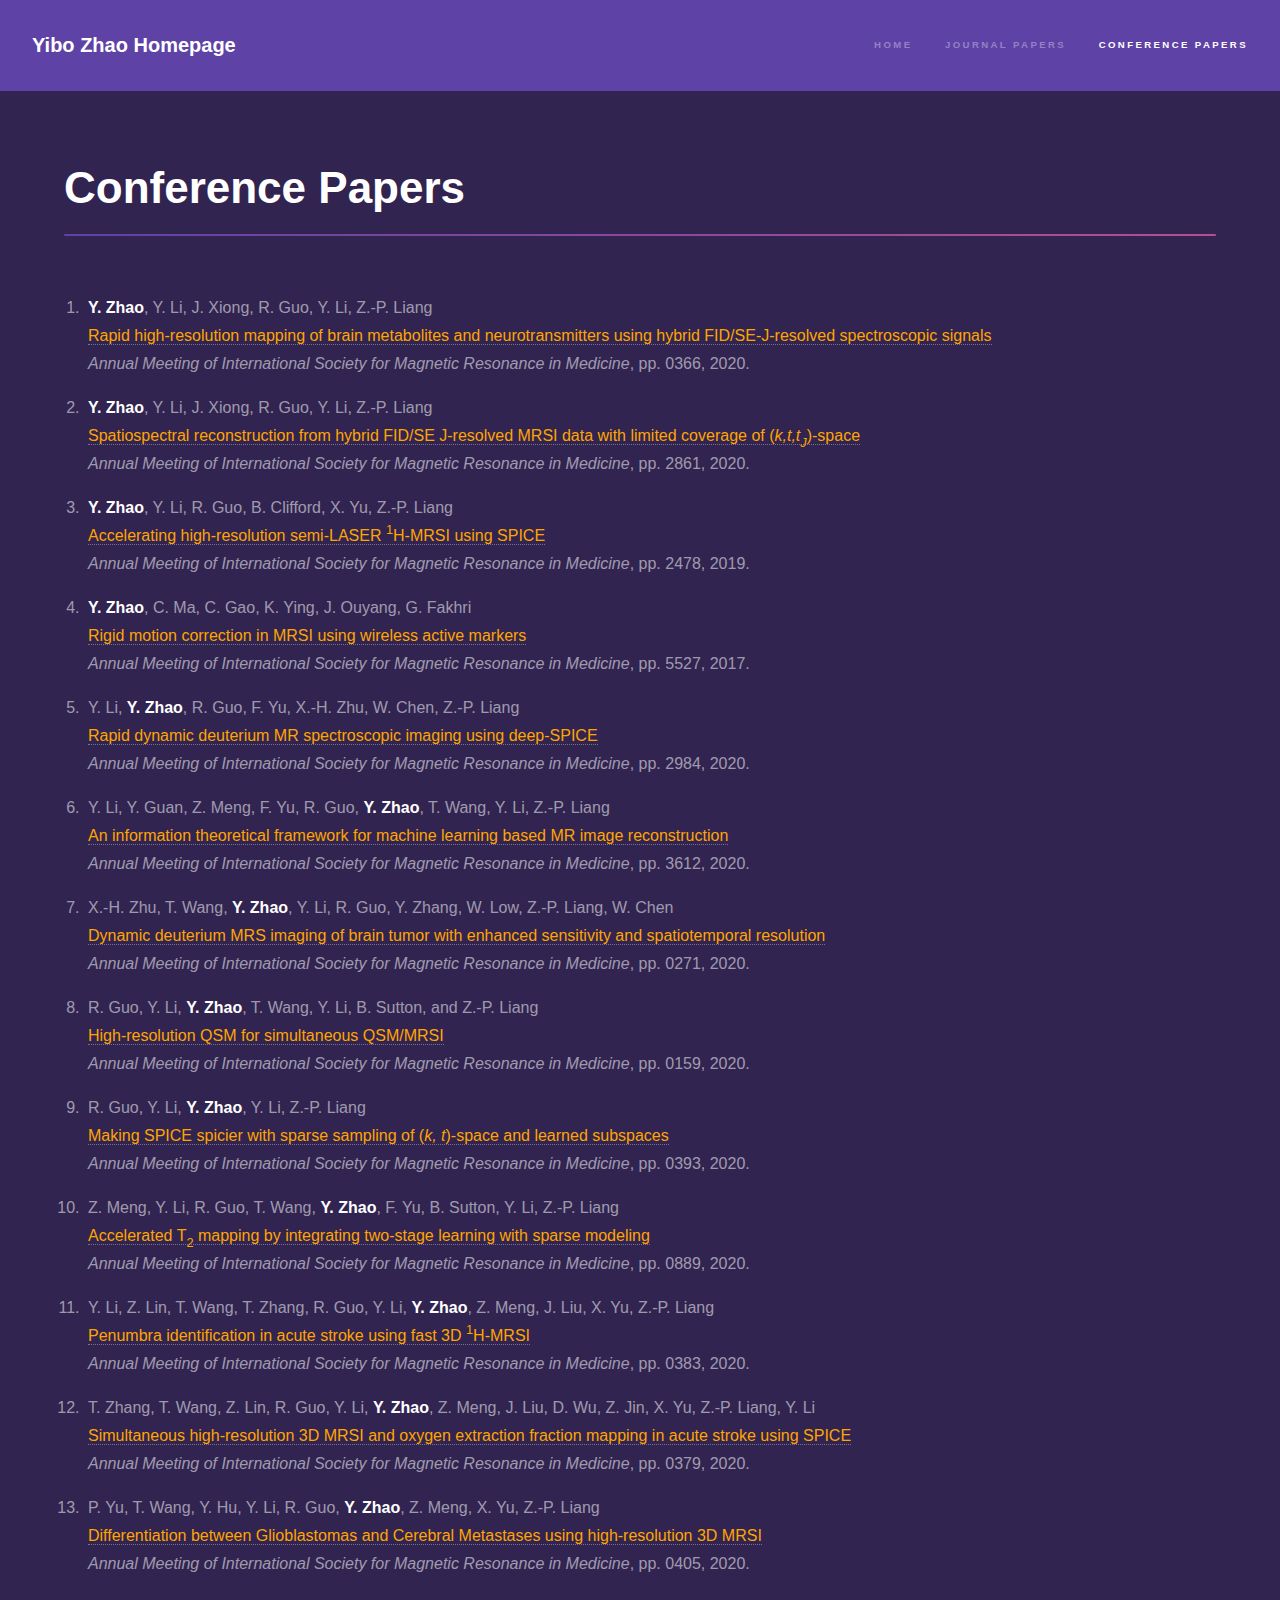
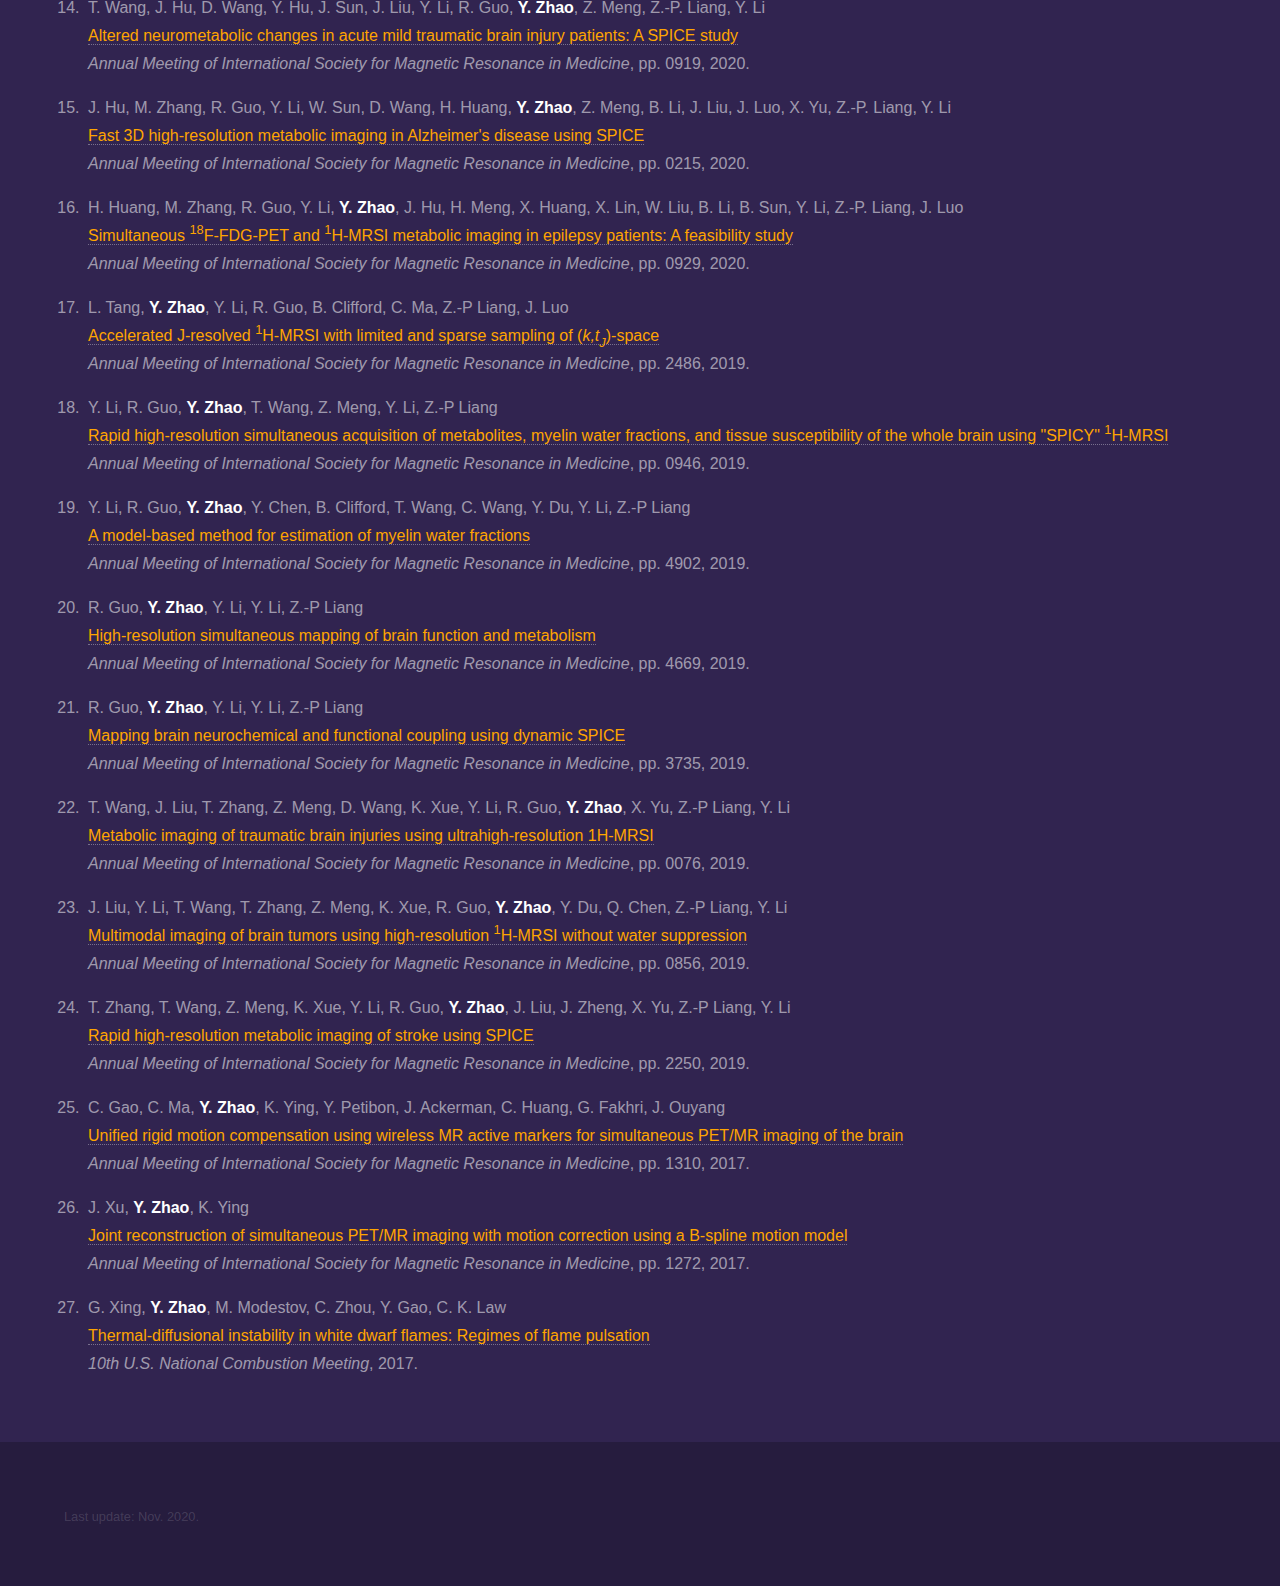
==== conference_papers.html @ e5631000 "color change" ====
<!DOCTYPE HTML>
<!--
	Hyperspace by HTML5 UP
	html5up.net | @ajlkn
	Free for personal and commercial use under the CCA 3.0 license (html5up.net/license)
-->
<html>
	<head>
		<title>Yibo Zhao - Conference Papers</title>
		<meta charset="utf-8" />
		<meta name="viewport" content="width=device-width, initial-scale=1, user-scalable=no" />
		<link rel="stylesheet" href="assets/css/main.css" />
		<noscript><link rel="stylesheet" href="assets/css/noscript.css" /></noscript>
	</head>
	<body class="is-preload">

		<!-- Header -->
			<header id="header">
				<a href="index.html" class="title">Yibo Zhao Homepage</a>
				<nav>
					<ul>
						<li><a href="index.html">Home</a></li>
						<li><a href="journal_papers.html">Journal Papers</a></li>
						<li><a href="conference_papers.html" class="active">Conference Papers</a></li>
					</ul>
				</nav>
			</header>

		<!-- Wrapper -->
			<div id="wrapper">

				<!-- Main -->
					<section id="main" class="wrapper">
						<div class="inner">
							<h1 class="major">Conference Papers</h1>
							<!-- <span class="image fit"><img src="images/UIUC-ECE.jpg" alt="" /></span> -->
							<!-- <h3>University of Illinois at Urbana-Champaign</h3> -->
							<ol>
								
								<li><b>Y. Zhao</b>, Y. Li, J. Xiong, R. Guo, Y. Li, Z.-P. Liang<br />
									<a target="_blank" style="color:rgb(255, 165, 0);"href="https://cds.ismrm.org/protected/20MPresentations/abstracts/0366.html">Rapid high-resolution mapping of brain metabolites and neurotransmitters using hybrid FID/SE-J-resolved spectroscopic signals</a ><br />
									<i>Annual Meeting of International Society for Magnetic Resonance in Medicine</i>, pp. 0366, 2020.
								</li>

								<li><b>Y. Zhao</b>, Y. Li, J. Xiong, R. Guo, Y. Li, Z.-P. Liang<br />
									<a target="_blank" style="color:rgb(255, 165, 0);"href="https://cds.ismrm.org/protected/20MPresentations/abstracts/2861.html">Spatiospectral reconstruction from hybrid FID/SE J-resolved MRSI data with limited coverage of (<i>k,t,t<sub>J</sub></i>)-space</a><br />
									<i>Annual Meeting of International Society for Magnetic Resonance in Medicine</i>, pp. 2861, 2020.
								</li>

								<li><b>Y. Zhao</b>, Y. Li, R. Guo, B. Clifford, X. Yu, Z.-P. Liang<br />
									<a target="_blank" style="color:rgb(255, 165, 0);"href="https://cds.ismrm.org/protected/19MPresentations/abstracts/2478.html">Accelerating high-resolution semi-LASER <sup>1</sup>H-MRSI using SPICE</a><br />
									<i>Annual Meeting of International Society for Magnetic Resonance in Medicine</i>, pp. 2478, 2019.
								</li>

								<li><b>Y. Zhao</b>, C. Ma, C. Gao, K. Ying, J. Ouyang, G. Fakhri<br />
									<a target="_blank" style="color:rgb(255, 165, 0);"href="https://cds.ismrm.org/protected/17MPresentations/abstracts/5527.html">Rigid motion correction in MRSI using wireless active markers</a><br />
									<i>Annual Meeting of International Society for Magnetic Resonance in Medicine</i>, pp. 5527, 2017.
								</li>

								<li>Y. Li, <b>Y. Zhao</b>, R. Guo, F. Yu, X.-H. Zhu, W. Chen, Z.-P. Liang<br />
									<a target="_blank" style="color:rgb(255, 165, 0);"href="https://cds.ismrm.org/protected/20MPresentations/abstracts/2984.html">Rapid dynamic deuterium MR spectroscopic imaging using deep-SPICE</a><br />
									<i>Annual Meeting of International Society for Magnetic Resonance in Medicine</i>, pp. 2984, 2020.
								</li>

								<li>Y. Li, Y. Guan, Z. Meng, F. Yu, R. Guo, <b>Y. Zhao</b>, T. Wang, Y. Li, Z.-P. Liang<br />
									<a target="_blank" style="color:rgb(255, 165, 0);"href="https://cds.ismrm.org/protected/20MPresentations/abstracts/3612.html">An information theoretical framework for machine learning based MR image reconstruction</a><br />
									<i>Annual Meeting of International Society for Magnetic Resonance in Medicine</i>, pp. 3612, 2020.
								</li>

								<li>X.-H. Zhu, T. Wang, <b>Y. Zhao</b>, Y. Li, R. Guo, Y. Zhang, W. Low, Z.-P. Liang, W. Chen<br />
									<a target="_blank" style="color:rgb(255, 165, 0);"href="https://cds.ismrm.org/protected/20MPresentations/abstracts/0271.html">Dynamic deuterium MRS imaging of brain tumor with enhanced sensitivity and spatiotemporal resolution</a><br />
									<i>Annual Meeting of International Society for Magnetic Resonance in Medicine</i>, pp. 0271, 2020.
								</li>

								<li>R. Guo, Y. Li, <b>Y. Zhao</b>, T. Wang, Y. Li, B. Sutton, and Z.-P. Liang<br />
									<a target="_blank" style="color:rgb(255, 165, 0);"href="https://cds.ismrm.org/protected/20MPresentations/abstracts/0159.html">High-resolution QSM for simultaneous QSM/MRSI</a><br />
									<i>Annual Meeting of International Society for Magnetic Resonance in Medicine</i>, pp. 0159, 2020.
								</li>
								
								<li>R. Guo, Y. Li, <b>Y. Zhao</b>, Y. Li, Z.-P. Liang<br />
									<a target="_blank" style="color:rgb(255, 165, 0);"href="https://cds.ismrm.org/protected/20MPresentations/abstracts/0393.html">Making SPICE spicier with sparse sampling of (<i>k, t</i>)-space and learned subspaces</a><br />
									<i>Annual Meeting of International Society for Magnetic Resonance in Medicine</i>, pp. 0393, 2020.
								</li>
							
								<li>Z. Meng, Y. Li, R. Guo, T. Wang, <b>Y. Zhao</b>, F. Yu, B. Sutton, Y. Li, Z.-P. Liang<br />
									<a target="_blank" style="color:rgb(255, 165, 0);"href="https://cds.ismrm.org/protected/20MPresentations/abstracts/0889.html">Accelerated T<sub>2</sub> mapping by integrating two-stage learning with sparse modeling</a><br />
									<i>Annual Meeting of International Society for Magnetic Resonance in Medicine</i>, pp. 0889, 2020.
								</li>

								<li>Y. Li, Z. Lin, T. Wang, T. Zhang, R. Guo, Y. Li, <b>Y. Zhao</b>, Z. Meng, J. Liu, X. Yu, Z.-P. Liang<br />
									<a target="_blank" style="color:rgb(255, 165, 0);"href="https://cds.ismrm.org/protected/20MPresentations/abstracts/0383.html">Penumbra identification in acute stroke using fast 3D <sup>1</sup>H-MRSI</a><br />
									<i>Annual Meeting of International Society for Magnetic Resonance in Medicine</i>, pp. 0383, 2020.
								</li>
								
								<li>T. Zhang, T. Wang, Z. Lin, R. Guo, Y. Li, <b>Y. Zhao</b>, Z. Meng, J. Liu, D. Wu, Z. Jin, X. Yu, Z.-P. Liang, Y. Li<br />
									<a target="_blank" style="color:rgb(255, 165, 0);"href="https://cds.ismrm.org/protected/20MPresentations/abstracts/0379.html">Simultaneous high-resolution 3D MRSI and oxygen extraction fraction mapping in acute stroke using SPICE</a><br />
									<i>Annual Meeting of International Society for Magnetic Resonance in Medicine</i>, pp. 0379, 2020.
								</li>

								<li>P. Yu, T. Wang, Y. Hu, Y. Li, R. Guo, <b>Y. Zhao</b>, Z. Meng, X. Yu, Z.-P. Liang<br />
									<a target="_blank" style="color:rgb(255, 165, 0);"href="https://cds.ismrm.org/protected/20MPresentations/abstracts/0405.html">Differentiation between Glioblastomas and Cerebral Metastases using high-resolution 3D MRSI</a><br />
									<i>Annual Meeting of International Society for Magnetic Resonance in Medicine</i>, pp. 0405, 2020.
								</li>

								<li>T. Wang, J. Hu, D. Wang, Y. Hu, J. Sun, J. Liu, Y. Li, R. Guo, <b>Y. Zhao</b>, Z. Meng, Z.-P. Liang, Y. Li<br />
									<a target="_blank" style="color:rgb(255, 165, 0);"href="https://cds.ismrm.org/protected/20MPresentations/abstracts/0919.html">Altered neurometabolic changes in acute mild traumatic brain injury patients: A SPICE study</a><br />
									<i>Annual Meeting of International Society for Magnetic Resonance in Medicine</i>, pp. 0919, 2020.
								</li>

								<li>J. Hu, M. Zhang, R. Guo, Y. Li, W. Sun, D. Wang, H. Huang, <b>Y. Zhao</b>, Z. Meng, B. Li, J. Liu, J. Luo, X. Yu, Z.-P. Liang, Y. Li<br />
									<a target="_blank" style="color:rgb(255, 165, 0);"href="https://cds.ismrm.org/protected/20MPresentations/abstracts/0215.html">Fast 3D high-resolution metabolic imaging in Alzheimer's disease using SPICE</a><br />
									<i>Annual Meeting of International Society for Magnetic Resonance in Medicine</i>, pp. 0215, 2020.
								</li>

								<li>H. Huang, M. Zhang, R. Guo, Y. Li, <b>Y. Zhao</b>, J. Hu, H. Meng, X. Huang, X. Lin, W. Liu, B. Li, B. Sun, Y. Li, Z.-P. Liang, J. Luo<br />
									<a target="_blank" style="color:rgb(255, 165, 0);"href="https://cds.ismrm.org/protected/20MPresentations/abstracts/0929.html">Simultaneous <sup>18</sup>F-FDG-PET and <sup>1</sup>H-MRSI metabolic imaging in epilepsy patients: A feasibility study</a><br />
									<i>Annual Meeting of International Society for Magnetic Resonance in Medicine</i>, pp. 0929, 2020.
								</li>

								<li>L. Tang, <b>Y. Zhao</b>, Y. Li, R. Guo, B. Clifford, C. Ma, Z.-P Liang, J. Luo<br />
									<a target="_blank" style="color:rgb(255, 165, 0);"href="https://cds.ismrm.org/protected/19MPresentations/abstracts/2486.html">Accelerated J-resolved <sup>1</sup>H-MRSI with limited and sparse sampling of (<i>k,t<sub>J</sub></i>)-space</a><br />
									<i>Annual Meeting of International Society for Magnetic Resonance in Medicine</i>, pp. 2486, 2019.
								</li>

								<li>Y. Li, R. Guo, <b>Y. Zhao</b>, T. Wang, Z. Meng, Y. Li, Z.-P Liang<br />
									<a target="_blank" style="color:rgb(255, 165, 0);"href="https://cds.ismrm.org/protected/19MPresentations/abstracts/0946.html">Rapid high-resolution simultaneous acquisition of metabolites, myelin water fractions, and tissue susceptibility of the whole brain using "SPICY" <sup>1</sup>H-MRSI</a><br />
									<i>Annual Meeting of International Society for Magnetic Resonance in Medicine</i>, pp. 0946, 2019.
								</li>

								<li>Y. Li, R. Guo, <b>Y. Zhao</b>, Y. Chen, B. Clifford, T. Wang, C. Wang, Y. Du, Y. Li, Z.-P Liang<br />
									<a target="_blank" style="color:rgb(255, 165, 0);"href="https://cds.ismrm.org/protected/19MPresentations/abstracts/4902.html">A model-based method for estimation of myelin water fractions</a><br />
									<i>Annual Meeting of International Society for Magnetic Resonance in Medicine</i>, pp. 4902, 2019.
								</li>

								<li>R. Guo, <b>Y. Zhao</b>, Y. Li, Y. Li, Z.-P Liang<br />
									<a target="_blank" style="color:rgb(255, 165, 0);"href="https://cds.ismrm.org/protected/19MPresentations/abstracts/4669.html">High-resolution simultaneous mapping of brain function and metabolism</a><br />
									<i>Annual Meeting of International Society for Magnetic Resonance in Medicine</i>, pp. 4669, 2019.
								</li>

								<li>R. Guo, <b>Y. Zhao</b>, Y. Li, Y. Li, Z.-P Liang<br />
									<a target="_blank" style="color:rgb(255, 165, 0);"href="https://cds.ismrm.org/protected/19MPresentations/abstracts/3735.html">Mapping brain neurochemical and functional coupling using dynamic SPICE</a><br />
									<i>Annual Meeting of International Society for Magnetic Resonance in Medicine</i>, pp. 3735, 2019.
								</li>
								
								<li>T. Wang, J. Liu, T. Zhang, Z. Meng, D. Wang, K. Xue, Y. Li, R. Guo, <b>Y. Zhao</b>, X. Yu, Z.-P Liang, Y. Li<br />
									<a target="_blank" style="color:rgb(255, 165, 0);"href="https://cds.ismrm.org/protected/19MPresentations/abstracts/0076.html">Metabolic imaging of traumatic brain injuries using ultrahigh-resolution 1H-MRSI</a><br />
									<i>Annual Meeting of International Society for Magnetic Resonance in Medicine</i>, pp. 0076, 2019.
								</li>

								<li>J. Liu, Y. Li, T. Wang, T. Zhang, Z. Meng, K. Xue, R. Guo, <b>Y. Zhao</b>, Y. Du, Q. Chen, Z.-P Liang, Y. Li<br />
									<a target="_blank" style="color:rgb(255, 165, 0);"href="https://cds.ismrm.org/protected/19MPresentations/abstracts/0856.html">Multimodal imaging of brain tumors using high-resolution <sup>1</sup>H-MRSI without water suppression</a><br />
									<i>Annual Meeting of International Society for Magnetic Resonance in Medicine</i>, pp. 0856, 2019.
								</li>

								<li>T. Zhang, T. Wang, Z. Meng, K. Xue, Y. Li, R. Guo, <b>Y. Zhao</b>, J. Liu, J. Zheng, X. Yu, Z.-P Liang, Y. Li<br />
									<a target="_blank" style="color:rgb(255, 165, 0);"href="https://cds.ismrm.org/protected/19MPresentations/abstracts/2250.html">Rapid high-resolution metabolic imaging of stroke using SPICE</a><br />
									<i>Annual Meeting of International Society for Magnetic Resonance in Medicine</i>, pp. 2250, 2019.
								</li>

								<li>C. Gao, C. Ma, <b>Y. Zhao</b>, K. Ying, Y. Petibon, J. Ackerman, C. Huang, G. Fakhri, J. Ouyang<br />
									<a target="_blank" style="color:rgb(255, 165, 0);"href="http://indexsmart.mirasmart.com/ISMRM2017/PDFfiles/1310.html">Unified rigid motion compensation using wireless MR active markers for simultaneous PET/MR imaging of the brain</a><br />
									<i>Annual Meeting of International Society for Magnetic Resonance in Medicine</i>, pp. 1310, 2017.
								</li>

								<li>J. Xu, <b>Y. Zhao</b>, K. Ying<br />
									<a target="_blank" style="color:rgb(255, 165, 0);"href="https://cds.ismrm.org/protected/17MPresentations/abstracts/1272.html">Joint reconstruction of simultaneous PET/MR imaging with motion correction using a B-spline motion model</a><br />
									<i>Annual Meeting of International Society for Magnetic Resonance in Medicine</i>, pp. 1272, 2017.
								</li>
								
								<li>G. Xing, <b>Y. Zhao</b>, M. Modestov, C. Zhou, Y. Gao, C. K. Law<br />
									<a target="_blank" style="color:rgb(255, 165, 0);"href="https://cpb-us-e1.wpmucdn.com/blog.umd.edu/dist/b/364/files/2017/04/10th-USNCM-Program-v040517-w8s9d7.pdf">Thermal-diffusional instability in white dwarf flames: Regimes of flame pulsation</a><br />
									<i>10th U.S. National Combustion Meeting</i>, 2017.
								</li>

							</ol>
						</div>
					</section>

			</div>

		<!-- Footer -->
			<footer id="footer" class="wrapper alt">
				<div class="inner">
					<ul class="menu">
						<li>Last update: Nov. 2020.</li>
					</ul>
				</div>
			</footer>

		<!-- Scripts -->
			<script src="assets/js/jquery.min.js"></script>
			<script src="assets/js/jquery.scrollex.min.js"></script>
			<script src="assets/js/jquery.scrolly.min.js"></script>
			<script src="assets/js/browser.min.js"></script>
			<script src="assets/js/breakpoints.min.js"></script>
			<script src="assets/js/util.js"></script>
			<script src="assets/js/main.js"></script>

	</body>
</html>
---- assets/css/main.css ----
@import url(fontawesome-all.min.css);

/*
	Hyperspace by HTML5 UP
	html5up.net | @ajlkn
	Free for personal and commercial use under the CCA 3.0 license (html5up.net/license)
*/

html, body, div, span, applet, object,
iframe, h1, h2, h3, h4, h5, h6, p, blockquote,
pre, a, abbr, acronym, address, big, cite,
code, del, dfn, em, img, ins, kbd, q, s, samp,
small, strike, strong, sub, sup, tt, var, b,
u, i, center, dl, dt, dd, ol, ul, li, fieldset,
form, label, legend, table, caption, tbody,
tfoot, thead, tr, th, td, article, aside,
canvas, details, embed, figure, figcaption,
footer, header, hgroup, menu, nav, output, ruby,
section, summary, time, mark, audio, video {
	margin: 0;
	padding: 0;
	border: 0;
	font-size: 100%;
	font: inherit;
	vertical-align: baseline;}

article, aside, details, figcaption, figure,
footer, header, hgroup, menu, nav, section {
	display: block;}

body {
	line-height: 1;
}

ol, ul {
	list-style: none;
}

blockquote, q {
	quotes: none;
}

	blockquote:before, blockquote:after, q:before, q:after {
		content: '';
		content: none;
	}

table {
	border-collapse: collapse;
	border-spacing: 0;
}

body {
	-webkit-text-size-adjust: none;
}

mark {
	background-color: transparent;
	color: inherit;
}

input::-moz-focus-inner {
	border: 0;
	padding: 0;
}

input, select, textarea {
	-moz-appearance: none;
	-webkit-appearance: none;
	-ms-appearance: none;
	appearance: none;
}

/* Basic */

	@-ms-viewport {
		width: device-width;
	}

	body {
		-ms-overflow-style: scrollbar;
	}

	@media screen and (max-width: 480px) {

		html, body {
			min-width: 320px;
		}

	}

	html {
		box-sizing: border-box;
	}

	*, *:before, *:after {
		box-sizing: inherit;
	}

	body {
		background: #312450;
	}

		body.is-preload *, body.is-preload *:before, body.is-preload *:after {
			-moz-animation: none !important;
			-webkit-animation: none !important;
			-ms-animation: none !important;
			animation: none !important;
			-moz-transition: none !important;
			-webkit-transition: none !important;
			-ms-transition: none !important;
			transition: none !important;
		}

/* Type */

	body, input, select, textarea {
		color: rgba(255, 255, 255, 0.55);
		font-family: Arial, Helvetica, sans-serif;
		font-size: 16.5pt;
		font-weight: normal;
		line-height: 1.75;
	}

		@media screen and (max-width: 1680px) {

			body, input, select, textarea {
				font-size: 13pt;
			}

		}

		@media screen and (max-width: 1280px) {

			body, input, select, textarea {
				font-size: 12pt;
			}

		}

		@media screen and (max-width: 360px) {

			body, input, select, textarea {
				font-size: 11pt;
			}

		}

	a {
		-moz-transition: color 0.2s ease, border-bottom-color 0.2s ease;
		-webkit-transition: color 0.2s ease, border-bottom-color 0.2s ease;
		-ms-transition: color 0.2s ease, border-bottom-color 0.2s ease;
		transition: color 0.2s ease, border-bottom-color 0.2s ease;
		border-bottom: dotted 1px rgba(255, 255, 255, 0.35);
		color: inherit;
		text-decoration: none;
	}

		a:hover {
			border-bottom-color: transparent;
			color: #ffffff;
		}

	strong, b {
		color: #ffffff;
		font-weight: bold;
	}

	em, i {
		font-style: italic;
	}

	p {
		margin: 0 0 2em 0;
	}

	h1, h2, h3, h4, h5, h6 {
		color: #ffffff;
		font-weight: bold;
		line-height: 1.5;
		margin: 0 0 0.5em 0;
	}

		h1 a, h2 a, h3 a, h4 a, h5 a, h6 a {
			color: inherit;
			text-decoration: none;
		}

	h1 {
		font-size: 2.75em;
	}

		h1.major {
			margin: 0 0 1.3em 0;
			position: relative;
			padding-bottom: 0.35em;
		}

			h1.major:after {
				background-image: -moz-linear-gradient(to right, #5e42a6, #b74e91);
				background-image: -webkit-linear-gradient(to right, #5e42a6, #b74e91);
				background-image: -ms-linear-gradient(to right, #5e42a6, #b74e91);
				background-image: linear-gradient(to right, #5e42a6, #b74e91);
				-moz-transition: max-width 0.2s ease;
				-webkit-transition: max-width 0.2s ease;
				-ms-transition: max-width 0.2s ease;
				transition: max-width 0.2s ease;
				border-radius: 0.2em;
				bottom: 0;
				content: '';
				height: 0.05em;
				position: absolute;
				right: 0;
				width: 100%;
			}

	h2 {
		font-size: 1.75em;
	}

	h3 {
		font-size: 1.1em;
	}

	h4 {
		font-size: 1em;
	}

	h5 {
		font-size: 0.8em;
	}

	h6 {
		font-size: 0.6em;
	}

	@media screen and (max-width: 736px) {

		h1 {
			font-size: 2em;
		}

		h2 {
			font-size: 1.25em;
		}

		h3 {
			font-size: 1em;
		}

		h4 {
			font-size: 0.8em;
		}

		h5 {
			font-size: 0.6em;
		}

		h6 {
			font-size: 0.6em;
		}

	}

	sub {
		font-size: 0.8em;
		position: relative;
		top: 0.5em;
	}

	sup {
		font-size: 0.8em;
		position: relative;
		top: -0.5em;
	}

	blockquote {
		border-left: solid 4px rgba(255, 255, 255, 0.15);
		font-style: italic;
		margin: 0 0 2em 0;
		padding: 0.5em 0 0.5em 2em;
	}

	code {
		background: rgba(255, 255, 255, 0.05);
		border-radius: 0.25em;
		border: solid 1px rgba(255, 255, 255, 0.15);
		font-family: "Courier New", monospace;
		font-size: 0.9em;
		margin: 0 0.25em;
		padding: 0.25em 0.65em;
	}

	pre {
		-webkit-overflow-scrolling: touch;
		font-family: "Courier New", monospace;
		font-size: 0.9em;
		margin: 0 0 2em 0;
	}

		pre code {
			display: block;
			line-height: 1.75em;
			padding: 1em 1.5em;
			overflow-x: auto;
		}

	hr {
		border: 0;
		border-bottom: solid 1px rgba(255, 255, 255, 0.15);
		margin: 2em 0;
	}

		hr.major {
			margin: 3em 0;
		}

	.align-left {
		text-align: left;
	}

	.align-center {
		text-align: center;
	}

	.align-right {
		text-align: right;
	}

/* Row */

	.row {
		display: flex;
		flex-wrap: wrap;
		box-sizing: border-box;
		align-items: stretch;
	}

		.row > * {
			box-sizing: border-box;
		}

		.row.gtr-uniform > * > :last-child {
			margin-bottom: 0;
		}

		.row.aln-left {
			justify-content: flex-start;
		}

		.row.aln-center {
			justify-content: center;
		}

		.row.aln-right {
			justify-content: flex-end;
		}

		.row.aln-top {
			align-items: flex-start;
		}

		.row.aln-middle {
			align-items: center;
		}

		.row.aln-bottom {
			align-items: flex-end;
		}

		.row > .imp {
			order: -1;
		}

		.row > .col-1 {
			width: 8.33333%;
		}

		.row > .off-1 {
			margin-left: 8.33333%;
		}

		.row > .col-2 {
			width: 16.66667%;
		}

		.row > .off-2 {
			margin-left: 16.66667%;
		}

		.row > .col-3 {
			width: 25%;
		}

		.row > .off-3 {
			margin-left: 25%;
		}

		.row > .col-4 {
			width: 33.33333%;
		}

		.row > .off-4 {
			margin-left: 33.33333%;
		}

		.row > .col-5 {
			width: 41.66667%;
		}

		.row > .off-5 {
			margin-left: 41.66667%;
		}

		.row > .col-6 {
			width: 50%;
		}

		.row > .off-6 {
			margin-left: 50%;
		}

		.row > .col-7 {
			width: 58.33333%;
		}

		.row > .off-7 {
			margin-left: 58.33333%;
		}

		.row > .col-8 {
			width: 66.66667%;
		}

		.row > .off-8 {
			margin-left: 66.66667%;
		}

		.row > .col-9 {
			width: 75%;
		}

		.row > .off-9 {
			margin-left: 75%;
		}

		.row > .col-10 {
			width: 83.33333%;
		}

		.row > .off-10 {
			margin-left: 83.33333%;
		}

		.row > .col-11 {
			width: 91.66667%;
		}

		.row > .off-11 {
			margin-left: 91.66667%;
		}

		.row > .col-12 {
			width: 100%;
		}

		.row > .off-12 {
			margin-left: 100%;
		}

		.row.gtr-0 {
			margin-top: 0;
			margin-left: 0em;
		}

			.row.gtr-0 > * {
				padding: 0 0 0 0em;
			}

			.row.gtr-0.gtr-uniform {
				margin-top: 0em;
			}

				.row.gtr-0.gtr-uniform > * {
					padding-top: 0em;
				}

		.row.gtr-25 {
			margin-top: 0;
			margin-left: -0.375em;
		}

			.row.gtr-25 > * {
				padding: 0 0 0 0.375em;
			}

			.row.gtr-25.gtr-uniform {
				margin-top: -0.375em;
			}

				.row.gtr-25.gtr-uniform > * {
					padding-top: 0.375em;
				}

		.row.gtr-50 {
			margin-top: 0;
			margin-left: -0.75em;
		}

			.row.gtr-50 > * {
				padding: 0 0 0 0.75em;
			}

			.row.gtr-50.gtr-uniform {
				margin-top: -0.75em;
			}

				.row.gtr-50.gtr-uniform > * {
					padding-top: 0.75em;
				}

		.row {
			margin-top: 0;
			margin-left: -1.5em;
		}

			.row > * {
				padding: 0 0 0 1.5em;
			}

			.row.gtr-uniform {
				margin-top: -1.5em;
			}

				.row.gtr-uniform > * {
					padding-top: 1.5em;
				}

		.row.gtr-150 {
			margin-top: 0;
			margin-left: -2.25em;
		}

			.row.gtr-150 > * {
				padding: 0 0 0 2.25em;
			}

			.row.gtr-150.gtr-uniform {
				margin-top: -2.25em;
			}

				.row.gtr-150.gtr-uniform > * {
					padding-top: 2.25em;
				}

		.row.gtr-200 {
			margin-top: 0;
			margin-left: -3em;
		}

			.row.gtr-200 > * {
				padding: 0 0 0 3em;
			}

			.row.gtr-200.gtr-uniform {
				margin-top: -3em;
			}

				.row.gtr-200.gtr-uniform > * {
					padding-top: 3em;
				}

		@media screen and (max-width: 1680px) {

			.row {
				display: flex;
				flex-wrap: wrap;
				box-sizing: border-box;
				align-items: stretch;
			}

				.row > * {
					box-sizing: border-box;
				}

				.row.gtr-uniform > * > :last-child {
					margin-bottom: 0;
				}

				.row.aln-left {
					justify-content: flex-start;
				}

				.row.aln-center {
					justify-content: center;
				}

				.row.aln-right {
					justify-content: flex-end;
				}

				.row.aln-top {
					align-items: flex-start;
				}

				.row.aln-middle {
					align-items: center;
				}

				.row.aln-bottom {
					align-items: flex-end;
				}

				.row > .imp-xlarge {
					order: -1;
				}

				.row > .col-1-xlarge {
					width: 8.33333%;
				}

				.row > .off-1-xlarge {
					margin-left: 8.33333%;
				}

				.row > .col-2-xlarge {
					width: 16.66667%;
				}

				.row > .off-2-xlarge {
					margin-left: 16.66667%;
				}

				.row > .col-3-xlarge {
					width: 25%;
				}

				.row > .off-3-xlarge {
					margin-left: 25%;
				}

				.row > .col-4-xlarge {
					width: 33.33333%;
				}

				.row > .off-4-xlarge {
					margin-left: 33.33333%;
				}

				.row > .col-5-xlarge {
					width: 41.66667%;
				}

				.row > .off-5-xlarge {
					margin-left: 41.66667%;
				}

				.row > .col-6-xlarge {
					width: 50%;
				}

				.row > .off-6-xlarge {
					margin-left: 50%;
				}

				.row > .col-7-xlarge {
					width: 58.33333%;
				}

				.row > .off-7-xlarge {
					margin-left: 58.33333%;
				}

				.row > .col-8-xlarge {
					width: 66.66667%;
				}

				.row > .off-8-xlarge {
					margin-left: 66.66667%;
				}

				.row > .col-9-xlarge {
					width: 75%;
				}

				.row > .off-9-xlarge {
					margin-left: 75%;
				}

				.row > .col-10-xlarge {
					width: 83.33333%;
				}

				.row > .off-10-xlarge {
					margin-left: 83.33333%;
				}

				.row > .col-11-xlarge {
					width: 91.66667%;
				}

				.row > .off-11-xlarge {
					margin-left: 91.66667%;
				}

				.row > .col-12-xlarge {
					width: 100%;
				}

				.row > .off-12-xlarge {
					margin-left: 100%;
				}

				.row.gtr-0 {
					margin-top: 0;
					margin-left: 0em;
				}

					.row.gtr-0 > * {
						padding: 0 0 0 0em;
					}

					.row.gtr-0.gtr-uniform {
						margin-top: 0em;
					}

						.row.gtr-0.gtr-uniform > * {
							padding-top: 0em;
						}

				.row.gtr-25 {
					margin-top: 0;
					margin-left: -0.375em;
				}

					.row.gtr-25 > * {
						padding: 0 0 0 0.375em;
					}

					.row.gtr-25.gtr-uniform {
						margin-top: -0.375em;
					}

						.row.gtr-25.gtr-uniform > * {
							padding-top: 0.375em;
						}

				.row.gtr-50 {
					margin-top: 0;
					margin-left: -0.75em;
				}

					.row.gtr-50 > * {
						padding: 0 0 0 0.75em;
					}

					.row.gtr-50.gtr-uniform {
						margin-top: -0.75em;
					}

						.row.gtr-50.gtr-uniform > * {
							padding-top: 0.75em;
						}

				.row {
					margin-top: 0;
					margin-left: -1.5em;
				}

					.row > * {
						padding: 0 0 0 1.5em;
					}

					.row.gtr-uniform {
						margin-top: -1.5em;
					}

						.row.gtr-uniform > * {
							padding-top: 1.5em;
						}

				.row.gtr-150 {
					margin-top: 0;
					margin-left: -2.25em;
				}

					.row.gtr-150 > * {
						padding: 0 0 0 2.25em;
					}

					.row.gtr-150.gtr-uniform {
						margin-top: -2.25em;
					}

						.row.gtr-150.gtr-uniform > * {
							padding-top: 2.25em;
						}

				.row.gtr-200 {
					margin-top: 0;
					margin-left: -3em;
				}

					.row.gtr-200 > * {
						padding: 0 0 0 3em;
					}

					.row.gtr-200.gtr-uniform {
						margin-top: -3em;
					}

						.row.gtr-200.gtr-uniform > * {
							padding-top: 3em;
						}

		}

		@media screen and (max-width: 1280px) {

			.row {
				display: flex;
				flex-wrap: wrap;
				box-sizing: border-box;
				align-items: stretch;
			}

				.row > * {
					box-sizing: border-box;
				}

				.row.gtr-uniform > * > :last-child {
					margin-bottom: 0;
				}

				.row.aln-left {
					justify-content: flex-start;
				}

				.row.aln-center {
					justify-content: center;
				}

				.row.aln-right {
					justify-content: flex-end;
				}

				.row.aln-top {
					align-items: flex-start;
				}

				.row.aln-middle {
					align-items: center;
				}

				.row.aln-bottom {
					align-items: flex-end;
				}

				.row > .imp-large {
					order: -1;
				}

				.row > .col-1-large {
					width: 8.33333%;
				}

				.row > .off-1-large {
					margin-left: 8.33333%;
				}

				.row > .col-2-large {
					width: 16.66667%;
				}

				.row > .off-2-large {
					margin-left: 16.66667%;
				}

				.row > .col-3-large {
					width: 25%;
				}

				.row > .off-3-large {
					margin-left: 25%;
				}

				.row > .col-4-large {
					width: 33.33333%;
				}

				.row > .off-4-large {
					margin-left: 33.33333%;
				}

				.row > .col-5-large {
					width: 41.66667%;
				}

				.row > .off-5-large {
					margin-left: 41.66667%;
				}

				.row > .col-6-large {
					width: 50%;
				}

				.row > .off-6-large {
					margin-left: 50%;
				}

				.row > .col-7-large {
					width: 58.33333%;
				}

				.row > .off-7-large {
					margin-left: 58.33333%;
				}

				.row > .col-8-large {
					width: 66.66667%;
				}

				.row > .off-8-large {
					margin-left: 66.66667%;
				}

				.row > .col-9-large {
					width: 75%;
				}

				.row > .off-9-large {
					margin-left: 75%;
				}

				.row > .col-10-large {
					width: 83.33333%;
				}

				.row > .off-10-large {
					margin-left: 83.33333%;
				}

				.row > .col-11-large {
					width: 91.66667%;
				}

				.row > .off-11-large {
					margin-left: 91.66667%;
				}

				.row > .col-12-large {
					width: 100%;
				}

				.row > .off-12-large {
					margin-left: 100%;
				}

				.row.gtr-0 {
					margin-top: 0;
					margin-left: 0em;
				}

					.row.gtr-0 > * {
						padding: 0 0 0 0em;
					}

					.row.gtr-0.gtr-uniform {
						margin-top: 0em;
					}

						.row.gtr-0.gtr-uniform > * {
							padding-top: 0em;
						}

				.row.gtr-25 {
					margin-top: 0;
					margin-left: -0.375em;
				}

					.row.gtr-25 > * {
						padding: 0 0 0 0.375em;
					}

					.row.gtr-25.gtr-uniform {
						margin-top: -0.375em;
					}

						.row.gtr-25.gtr-uniform > * {
							padding-top: 0.375em;
						}

				.row.gtr-50 {
					margin-top: 0;
					margin-left: -0.75em;
				}

					.row.gtr-50 > * {
						padding: 0 0 0 0.75em;
					}

					.row.gtr-50.gtr-uniform {
						margin-top: -0.75em;
					}

						.row.gtr-50.gtr-uniform > * {
							padding-top: 0.75em;
						}

				.row {
					margin-top: 0;
					margin-left: -1.5em;
				}

					.row > * {
						padding: 0 0 0 1.5em;
					}

					.row.gtr-uniform {
						margin-top: -1.5em;
					}

						.row.gtr-uniform > * {
							padding-top: 1.5em;
						}

				.row.gtr-150 {
					margin-top: 0;
					margin-left: -2.25em;
				}

					.row.gtr-150 > * {
						padding: 0 0 0 2.25em;
					}

					.row.gtr-150.gtr-uniform {
						margin-top: -2.25em;
					}

						.row.gtr-150.gtr-uniform > * {
							padding-top: 2.25em;
						}

				.row.gtr-200 {
					margin-top: 0;
					margin-left: -3em;
				}

					.row.gtr-200 > * {
						padding: 0 0 0 3em;
					}

					.row.gtr-200.gtr-uniform {
						margin-top: -3em;
					}

						.row.gtr-200.gtr-uniform > * {
							padding-top: 3em;
						}

		}

		@media screen and (max-width: 980px) {

			.row {
				display: flex;
				flex-wrap: wrap;
				box-sizing: border-box;
				align-items: stretch;
			}

				.row > * {
					box-sizing: border-box;
				}

				.row.gtr-uniform > * > :last-child {
					margin-bottom: 0;
				}

				.row.aln-left {
					justify-content: flex-start;
				}

				.row.aln-center {
					justify-content: center;
				}

				.row.aln-right {
					justify-content: flex-end;
				}

				.row.aln-top {
					align-items: flex-start;
				}

				.row.aln-middle {
					align-items: center;
				}

				.row.aln-bottom {
					align-items: flex-end;
				}

				.row > .imp-medium {
					order: -1;
				}

				.row > .col-1-medium {
					width: 8.33333%;
				}

				.row > .off-1-medium {
					margin-left: 8.33333%;
				}

				.row > .col-2-medium {
					width: 16.66667%;
				}

				.row > .off-2-medium {
					margin-left: 16.66667%;
				}

				.row > .col-3-medium {
					width: 25%;
				}

				.row > .off-3-medium {
					margin-left: 25%;
				}

				.row > .col-4-medium {
					width: 33.33333%;
				}

				.row > .off-4-medium {
					margin-left: 33.33333%;
				}

				.row > .col-5-medium {
					width: 41.66667%;
				}

				.row > .off-5-medium {
					margin-left: 41.66667%;
				}

				.row > .col-6-medium {
					width: 50%;
				}

				.row > .off-6-medium {
					margin-left: 50%;
				}

				.row > .col-7-medium {
					width: 58.33333%;
				}

				.row > .off-7-medium {
					margin-left: 58.33333%;
				}

				.row > .col-8-medium {
					width: 66.66667%;
				}

				.row > .off-8-medium {
					margin-left: 66.66667%;
				}

				.row > .col-9-medium {
					width: 75%;
				}

				.row > .off-9-medium {
					margin-left: 75%;
				}

				.row > .col-10-medium {
					width: 83.33333%;
				}

				.row > .off-10-medium {
					margin-left: 83.33333%;
				}

				.row > .col-11-medium {
					width: 91.66667%;
				}

				.row > .off-11-medium {
					margin-left: 91.66667%;
				}

				.row > .col-12-medium {
					width: 100%;
				}

				.row > .off-12-medium {
					margin-left: 100%;
				}

				.row.gtr-0 {
					margin-top: 0;
					margin-left: 0em;
				}

					.row.gtr-0 > * {
						padding: 0 0 0 0em;
					}

					.row.gtr-0.gtr-uniform {
						margin-top: 0em;
					}

						.row.gtr-0.gtr-uniform > * {
							padding-top: 0em;
						}

				.row.gtr-25 {
					margin-top: 0;
					margin-left: -0.375em;
				}

					.row.gtr-25 > * {
						padding: 0 0 0 0.375em;
					}

					.row.gtr-25.gtr-uniform {
						margin-top: -0.375em;
					}

						.row.gtr-25.gtr-uniform > * {
							padding-top: 0.375em;
						}

				.row.gtr-50 {
					margin-top: 0;
					margin-left: -0.75em;
				}

					.row.gtr-50 > * {
						padding: 0 0 0 0.75em;
					}

					.row.gtr-50.gtr-uniform {
						margin-top: -0.75em;
					}

						.row.gtr-50.gtr-uniform > * {
							padding-top: 0.75em;
						}

				.row {
					margin-top: 0;
					margin-left: -1.5em;
				}

					.row > * {
						padding: 0 0 0 1.5em;
					}

					.row.gtr-uniform {
						margin-top: -1.5em;
					}

						.row.gtr-uniform > * {
							padding-top: 1.5em;
						}

				.row.gtr-150 {
					margin-top: 0;
					margin-left: -2.25em;
				}

					.row.gtr-150 > * {
						padding: 0 0 0 2.25em;
					}

					.row.gtr-150.gtr-uniform {
						margin-top: -2.25em;
					}

						.row.gtr-150.gtr-uniform > * {
							padding-top: 2.25em;
						}

				.row.gtr-200 {
					margin-top: 0;
					margin-left: -3em;
				}

					.row.gtr-200 > * {
						padding: 0 0 0 3em;
					}

					.row.gtr-200.gtr-uniform {
						margin-top: -3em;
					}

						.row.gtr-200.gtr-uniform > * {
							padding-top: 3em;
						}

		}

		@media screen and (max-width: 736px) {

			.row {
				display: flex;
				flex-wrap: wrap;
				box-sizing: border-box;
				align-items: stretch;
			}

				.row > * {
					box-sizing: border-box;
				}

				.row.gtr-uniform > * > :last-child {
					margin-bottom: 0;
				}

				.row.aln-left {
					justify-content: flex-start;
				}

				.row.aln-center {
					justify-content: center;
				}

				.row.aln-right {
					justify-content: flex-end;
				}

				.row.aln-top {
					align-items: flex-start;
				}

				.row.aln-middle {
					align-items: center;
				}

				.row.aln-bottom {
					align-items: flex-end;
				}

				.row > .imp-small {
					order: -1;
				}

				.row > .col-1-small {
					width: 8.33333%;
				}

				.row > .off-1-small {
					margin-left: 8.33333%;
				}

				.row > .col-2-small {
					width: 16.66667%;
				}

				.row > .off-2-small {
					margin-left: 16.66667%;
				}

				.row > .col-3-small {
					width: 25%;
				}

				.row > .off-3-small {
					margin-left: 25%;
				}

				.row > .col-4-small {
					width: 33.33333%;
				}

				.row > .off-4-small {
					margin-left: 33.33333%;
				}

				.row > .col-5-small {
					width: 41.66667%;
				}

				.row > .off-5-small {
					margin-left: 41.66667%;
				}

				.row > .col-6-small {
					width: 50%;
				}

				.row > .off-6-small {
					margin-left: 50%;
				}

				.row > .col-7-small {
					width: 58.33333%;
				}

				.row > .off-7-small {
					margin-left: 58.33333%;
				}

				.row > .col-8-small {
					width: 66.66667%;
				}

				.row > .off-8-small {
					margin-left: 66.66667%;
				}

				.row > .col-9-small {
					width: 75%;
				}

				.row > .off-9-small {
					margin-left: 75%;
				}

				.row > .col-10-small {
					width: 83.33333%;
				}

				.row > .off-10-small {
					margin-left: 83.33333%;
				}

				.row > .col-11-small {
					width: 91.66667%;
				}

				.row > .off-11-small {
					margin-left: 91.66667%;
				}

				.row > .col-12-small {
					width: 100%;
				}

				.row > .off-12-small {
					margin-left: 100%;
				}

				.row.gtr-0 {
					margin-top: 0;
					margin-left: 0em;
				}

					.row.gtr-0 > * {
						padding: 0 0 0 0em;
					}

					.row.gtr-0.gtr-uniform {
						margin-top: 0em;
					}

						.row.gtr-0.gtr-uniform > * {
							padding-top: 0em;
						}

				.row.gtr-25 {
					margin-top: 0;
					margin-left: -0.375em;
				}

					.row.gtr-25 > * {
						padding: 0 0 0 0.375em;
					}

					.row.gtr-25.gtr-uniform {
						margin-top: -0.375em;
					}

						.row.gtr-25.gtr-uniform > * {
							padding-top: 0.375em;
						}

				.row.gtr-50 {
					margin-top: 0;
					margin-left: -0.75em;
				}

					.row.gtr-50 > * {
						padding: 0 0 0 0.75em;
					}

					.row.gtr-50.gtr-uniform {
						margin-top: -0.75em;
					}

						.row.gtr-50.gtr-uniform > * {
							padding-top: 0.75em;
						}

				.row {
					margin-top: 0;
					margin-left: -1.5em;
				}

					.row > * {
						padding: 0 0 0 1.5em;
					}

					.row.gtr-uniform {
						margin-top: -1.5em;
					}

						.row.gtr-uniform > * {
							padding-top: 1.5em;
						}

				.row.gtr-150 {
					margin-top: 0;
					margin-left: -2.25em;
				}

					.row.gtr-150 > * {
						padding: 0 0 0 2.25em;
					}

					.row.gtr-150.gtr-uniform {
						margin-top: -2.25em;
					}

						.row.gtr-150.gtr-uniform > * {
							padding-top: 2.25em;
						}

				.row.gtr-200 {
					margin-top: 0;
					margin-left: -3em;
				}

					.row.gtr-200 > * {
						padding: 0 0 0 3em;
					}

					.row.gtr-200.gtr-uniform {
						margin-top: -3em;
					}

						.row.gtr-200.gtr-uniform > * {
							padding-top: 3em;
						}

		}

		@media screen and (max-width: 480px) {

			.row {
				display: flex;
				flex-wrap: wrap;
				box-sizing: border-box;
				align-items: stretch;
			}

				.row > * {
					box-sizing: border-box;
				}

				.row.gtr-uniform > * > :last-child {
					margin-bottom: 0;
				}

				.row.aln-left {
					justify-content: flex-start;
				}

				.row.aln-center {
					justify-content: center;
				}

				.row.aln-right {
					justify-content: flex-end;
				}

				.row.aln-top {
					align-items: flex-start;
				}

				.row.aln-middle {
					align-items: center;
				}

				.row.aln-bottom {
					align-items: flex-end;
				}

				.row > .imp-xsmall {
					order: -1;
				}

				.row > .col-1-xsmall {
					width: 8.33333%;
				}

				.row > .off-1-xsmall {
					margin-left: 8.33333%;
				}

				.row > .col-2-xsmall {
					width: 16.66667%;
				}

				.row > .off-2-xsmall {
					margin-left: 16.66667%;
				}

				.row > .col-3-xsmall {
					width: 25%;
				}

				.row > .off-3-xsmall {
					margin-left: 25%;
				}

				.row > .col-4-xsmall {
					width: 33.33333%;
				}

				.row > .off-4-xsmall {
					margin-left: 33.33333%;
				}

				.row > .col-5-xsmall {
					width: 41.66667%;
				}

				.row > .off-5-xsmall {
					margin-left: 41.66667%;
				}

				.row > .col-6-xsmall {
					width: 50%;
				}

				.row > .off-6-xsmall {
					margin-left: 50%;
				}

				.row > .col-7-xsmall {
					width: 58.33333%;
				}

				.row > .off-7-xsmall {
					margin-left: 58.33333%;
				}

				.row > .col-8-xsmall {
					width: 66.66667%;
				}

				.row > .off-8-xsmall {
					margin-left: 66.66667%;
				}

				.row > .col-9-xsmall {
					width: 75%;
				}

				.row > .off-9-xsmall {
					margin-left: 75%;
				}

				.row > .col-10-xsmall {
					width: 83.33333%;
				}

				.row > .off-10-xsmall {
					margin-left: 83.33333%;
				}

				.row > .col-11-xsmall {
					width: 91.66667%;
				}

				.row > .off-11-xsmall {
					margin-left: 91.66667%;
				}

				.row > .col-12-xsmall {
					width: 100%;
				}

				.row > .off-12-xsmall {
					margin-left: 100%;
				}

				.row.gtr-0 {
					margin-top: 0;
					margin-left: 0em;
				}

					.row.gtr-0 > * {
						padding: 0 0 0 0em;
					}

					.row.gtr-0.gtr-uniform {
						margin-top: 0em;
					}

						.row.gtr-0.gtr-uniform > * {
							padding-top: 0em;
						}

				.row.gtr-25 {
					margin-top: 0;
					margin-left: -0.375em;
				}

					.row.gtr-25 > * {
						padding: 0 0 0 0.375em;
					}

					.row.gtr-25.gtr-uniform {
						margin-top: -0.375em;
					}

						.row.gtr-25.gtr-uniform > * {
							padding-top: 0.375em;
						}

				.row.gtr-50 {
					margin-top: 0;
					margin-left: -0.75em;
				}

					.row.gtr-50 > * {
						padding: 0 0 0 0.75em;
					}

					.row.gtr-50.gtr-uniform {
						margin-top: -0.75em;
					}

						.row.gtr-50.gtr-uniform > * {
							padding-top: 0.75em;
						}

				.row {
					margin-top: 0;
					margin-left: -1.5em;
				}

					.row > * {
						padding: 0 0 0 1.5em;
					}

					.row.gtr-uniform {
						margin-top: -1.5em;
					}

						.row.gtr-uniform > * {
							padding-top: 1.5em;
						}

				.row.gtr-150 {
					margin-top: 0;
					margin-left: -2.25em;
				}

					.row.gtr-150 > * {
						padding: 0 0 0 2.25em;
					}

					.row.gtr-150.gtr-uniform {
						margin-top: -2.25em;
					}

						.row.gtr-150.gtr-uniform > * {
							padding-top: 2.25em;
						}

				.row.gtr-200 {
					margin-top: 0;
					margin-left: -3em;
				}

					.row.gtr-200 > * {
						padding: 0 0 0 3em;
					}

					.row.gtr-200.gtr-uniform {
						margin-top: -3em;
					}

						.row.gtr-200.gtr-uniform > * {
							padding-top: 3em;
						}

		}

/* Box */

	.box {
		border-radius: 0.25em;
		border: solid 1px rgba(255, 255, 255, 0.15);
		margin-bottom: 2em;
		padding: 1.5em;
	}

		.box > :last-child,
		.box > :last-child > :last-child,
		.box > :last-child > :last-child > :last-child {
			margin-bottom: 0;
		}

		.box.alt {
			border: 0;
			border-radius: 0;
			padding: 0;
		}

/* Button */

	input[type="submit"],
	input[type="reset"],
	input[type="button"],
	button,
	.button {
		-moz-appearance: none;
		-webkit-appearance: none;
		-ms-appearance: none;
		appearance: none;
		-moz-transition: border-color 0.2s ease;
		-webkit-transition: border-color 0.2s ease;
		-ms-transition: border-color 0.2s ease;
		transition: border-color 0.2s ease;
		background-color: transparent;
		border: solid 1px !important;
		border-color: rgba(255, 255, 255, 0.15) !important;
		border-radius: 3em;
		color: #ffffff !important;
		cursor: pointer;
		display: inline-block;
		font-size: 0.6em;
		font-weight: bold;
		height: calc(4.75em + 2px);
		letter-spacing: 0.25em;
		line-height: 4.75em;
		outline: 0;
		padding: 0 3.75em;
		position: relative;
		text-align: center;
		text-decoration: none;
		text-transform: uppercase;
		white-space: nowrap;
	}

		input[type="submit"]:after,
		input[type="reset"]:after,
		input[type="button"]:after,
		button:after,
		.button:after {
			-moz-transform: scale(0.25);
			-webkit-transform: scale(0.25);
			-ms-transform: scale(0.25);
			transform: scale(0.25);
			pointer-events: none;
			-moz-transition: opacity 0.2s ease, -moz-transform 0.2s ease;
			-webkit-transition: opacity 0.2s ease, -webkit-transform 0.2s ease;
			-ms-transition: opacity 0.2s ease, -ms-transform 0.2s ease;
			transition: opacity 0.2s ease, transform 0.2s ease;
			background: #ffffff;
			border-radius: 3em;
			content: '';
			height: 100%;
			left: 0;
			opacity: 0;
			position: absolute;
			top: 0;
			width: 100%;
		}

		input[type="submit"].icon:before,
		input[type="reset"].icon:before,
		input[type="button"].icon:before,
		button.icon:before,
		.button.icon:before {
			margin-right: 0.75em;
		}

		input[type="submit"].fit,
		input[type="reset"].fit,
		input[type="button"].fit,
		button.fit,
		.button.fit {
			width: 100%;
		}

		input[type="submit"].small,
		input[type="reset"].small,
		input[type="button"].small,
		button.small,
		.button.small {
			font-size: 0.4em;
		}

		input[type="submit"].large,
		input[type="reset"].large,
		input[type="button"].large,
		button.large,
		.button.large {
			font-size: 0.8em;
		}

		input[type="submit"].primary,
		input[type="reset"].primary,
		input[type="button"].primary,
		button.primary,
		.button.primary {
			background-color: #ffffff;
			color: #312450 !important;
		}

			input[type="submit"].primary:after,
			input[type="reset"].primary:after,
			input[type="button"].primary:after,
			button.primary:after,
			.button.primary:after {
				display: none;
			}

		input[type="submit"].disabled, input[type="submit"]:disabled,
		input[type="reset"].disabled,
		input[type="reset"]:disabled,
		input[type="button"].disabled,
		input[type="button"]:disabled,
		button.disabled,
		button:disabled,
		.button.disabled,
		.button:disabled {
			cursor: default;
			opacity: 0.5;
			pointer-events: none;
		}

		input[type="submit"]:hover,
		input[type="reset"]:hover,
		input[type="button"]:hover,
		button:hover,
		.button:hover {
			border-color: rgba(255, 255, 255, 0.55) !important;
		}

			input[type="submit"]:hover:after,
			input[type="reset"]:hover:after,
			input[type="button"]:hover:after,
			button:hover:after,
			.button:hover:after {
				opacity: 0.05;
				-moz-transform: scale(1);
				-webkit-transform: scale(1);
				-ms-transform: scale(1);
				transform: scale(1);
			}

			input[type="submit"]:hover:active,
			input[type="reset"]:hover:active,
			input[type="button"]:hover:active,
			button:hover:active,
			.button:hover:active {
				border-color: #ffffff !important;
			}

				input[type="submit"]:hover:active:after,
				input[type="reset"]:hover:active:after,
				input[type="button"]:hover:active:after,
				button:hover:active:after,
				.button:hover:active:after {
					opacity: 0.1;
				}

/* Features */

	.features {
		display: -moz-flex;
		display: -webkit-flex;
		display: -ms-flex;
		display: flex;
		-moz-flex-wrap: wrap;
		-webkit-flex-wrap: wrap;
		-ms-flex-wrap: wrap;
		flex-wrap: wrap;
		border-radius: 0.25em;
		border: solid 1px rgba(255, 255, 255, 0.15);
		background: rgba(255, 255, 255, 0.05);
		margin: 0 0 2em 0;
	}

		.features section {
			padding: 3.5em 3em 1em 7em ;
			width: 50%;
			border-top: solid 1px rgba(255, 255, 255, 0.15);
			position: relative;
		}

			.features section:nth-child(-n + 2) {
				border-top-width: 0;
			}

			.features section:nth-child(2n) {
				border-left: solid 1px rgba(255, 255, 255, 0.15);
			}

			.features section .icon {
				-moz-transition: opacity 0.5s ease, -moz-transform 0.5s ease;
				-webkit-transition: opacity 0.5s ease, -webkit-transform 0.5s ease;
				-ms-transition: opacity 0.5s ease, -ms-transform 0.5s ease;
				transition: opacity 0.5s ease, transform 0.5s ease;
				-moz-transition-delay: 1s;
				-webkit-transition-delay: 1s;
				-ms-transition-delay: 1s;
				transition-delay: 1s;
				-moz-transform: scale(1);
				-webkit-transform: scale(1);
				-ms-transform: scale(1);
				transform: scale(1);
				position: absolute;
				left: 3em;
				top: 3em;
				opacity: 1;
			}

			.features section:nth-child(1) .icon {
				-moz-transition-delay: 0.15s;
				-webkit-transition-delay: 0.15s;
				-ms-transition-delay: 0.15s;
				transition-delay: 0.15s;
			}

			.features section:nth-child(2) .icon {
				-moz-transition-delay: 0.3s;
				-webkit-transition-delay: 0.3s;
				-ms-transition-delay: 0.3s;
				transition-delay: 0.3s;
			}

			.features section:nth-child(3) .icon {
				-moz-transition-delay: 0.45s;
				-webkit-transition-delay: 0.45s;
				-ms-transition-delay: 0.45s;
				transition-delay: 0.45s;
			}

			.features section:nth-child(4) .icon {
				-moz-transition-delay: 0.6s;
				-webkit-transition-delay: 0.6s;
				-ms-transition-delay: 0.6s;
				transition-delay: 0.6s;
			}

			.features section:nth-child(5) .icon {
				-moz-transition-delay: 0.75s;
				-webkit-transition-delay: 0.75s;
				-ms-transition-delay: 0.75s;
				transition-delay: 0.75s;
			}

			.features section:nth-child(6) .icon {
				-moz-transition-delay: 0.9s;
				-webkit-transition-delay: 0.9s;
				-ms-transition-delay: 0.9s;
				transition-delay: 0.9s;
			}

			.features section:nth-child(7) .icon {
				-moz-transition-delay: 1.05s;
				-webkit-transition-delay: 1.05s;
				-ms-transition-delay: 1.05s;
				transition-delay: 1.05s;
			}

			.features section:nth-child(8) .icon {
				-moz-transition-delay: 1.2s;
				-webkit-transition-delay: 1.2s;
				-ms-transition-delay: 1.2s;
				transition-delay: 1.2s;
			}

			.features section:nth-child(9) .icon {
				-moz-transition-delay: 1.35s;
				-webkit-transition-delay: 1.35s;
				-ms-transition-delay: 1.35s;
				transition-delay: 1.35s;
			}

			.features section:nth-child(10) .icon {
				-moz-transition-delay: 1.5s;
				-webkit-transition-delay: 1.5s;
				-ms-transition-delay: 1.5s;
				transition-delay: 1.5s;
			}

			.features section:nth-child(11) .icon {
				-moz-transition-delay: 1.65s;
				-webkit-transition-delay: 1.65s;
				-ms-transition-delay: 1.65s;
				transition-delay: 1.65s;
			}

			.features section:nth-child(12) .icon {
				-moz-transition-delay: 1.8s;
				-webkit-transition-delay: 1.8s;
				-ms-transition-delay: 1.8s;
				transition-delay: 1.8s;
			}

			.features section:nth-child(13) .icon {
				-moz-transition-delay: 1.95s;
				-webkit-transition-delay: 1.95s;
				-ms-transition-delay: 1.95s;
				transition-delay: 1.95s;
			}

			.features section:nth-child(14) .icon {
				-moz-transition-delay: 2.1s;
				-webkit-transition-delay: 2.1s;
				-ms-transition-delay: 2.1s;
				transition-delay: 2.1s;
			}

			.features section:nth-child(15) .icon {
				-moz-transition-delay: 2.25s;
				-webkit-transition-delay: 2.25s;
				-ms-transition-delay: 2.25s;
				transition-delay: 2.25s;
			}

			.features section:nth-child(16) .icon {
				-moz-transition-delay: 2.4s;
				-webkit-transition-delay: 2.4s;
				-ms-transition-delay: 2.4s;
				transition-delay: 2.4s;
			}

			.features section:nth-child(17) .icon {
				-moz-transition-delay: 2.55s;
				-webkit-transition-delay: 2.55s;
				-ms-transition-delay: 2.55s;
				transition-delay: 2.55s;
			}

			.features section:nth-child(18) .icon {
				-moz-transition-delay: 2.7s;
				-webkit-transition-delay: 2.7s;
				-ms-transition-delay: 2.7s;
				transition-delay: 2.7s;
			}

			.features section:nth-child(19) .icon {
				-moz-transition-delay: 2.85s;
				-webkit-transition-delay: 2.85s;
				-ms-transition-delay: 2.85s;
				transition-delay: 2.85s;
			}

			.features section:nth-child(20) .icon {
				-moz-transition-delay: 3s;
				-webkit-transition-delay: 3s;
				-ms-transition-delay: 3s;
				transition-delay: 3s;
			}

		.features.inactive section .icon {
			-moz-transform: scale(0.5);
			-webkit-transform: scale(0.5);
			-ms-transform: scale(0.5);
			transform: scale(0.5);
			opacity: 0;
		}

		@media screen and (max-width: 980px) {

			.features {
				display: block;
			}

				.features section {
					border-top-width: 1px !important;
					border-left-width: 0 !important;
					width: 100%;
				}

					.features section:first-child {
						border-top-width: 0 !important;
					}

		}

		@media screen and (max-width: 736px) {

			.features section {
				padding: 2.5em 1.5em 0.1em 5.5em ;
			}

				.features section .icon {
					left: 1.5em;
					top: 2em;
				}

		}

		@media screen and (max-width: 480px) {

			.features section {
				padding: 2em 1.5em 0.1em 1.5em ;
			}

				.features section .icon {
					left: 0;
					position: relative;
					top: 0;
				}

		}

/* Form */

	form {
		margin: 0 0 2em 0;
	}

		form > :last-child {
			margin-bottom: 0;
		}

		form > .fields {
			display: -moz-flex;
			display: -webkit-flex;
			display: -ms-flex;
			display: flex;
			-moz-flex-wrap: wrap;
			-webkit-flex-wrap: wrap;
			-ms-flex-wrap: wrap;
			flex-wrap: wrap;
			width: calc(100% + 3em);
			margin: -1.5em 0 2em -1.5em;
		}

			form > .fields > .field {
				-moz-flex-grow: 0;
				-webkit-flex-grow: 0;
				-ms-flex-grow: 0;
				flex-grow: 0;
				-moz-flex-shrink: 0;
				-webkit-flex-shrink: 0;
				-ms-flex-shrink: 0;
				flex-shrink: 0;
				padding: 1.5em 0 0 1.5em;
				width: calc(100% - 1.5em);
			}

				form > .fields > .field.half {
					width: calc(50% - 0.75em);
				}

				form > .fields > .field.third {
					width: calc(100%/3 - 0.5em);
				}

				form > .fields > .field.quarter {
					width: calc(25% - 0.375em);
				}

		@media screen and (max-width: 480px) {

			form > .fields {
				width: calc(100% + 3em);
				margin: -1.5em 0 2em -1.5em;
			}

				form > .fields > .field {
					padding: 1.5em 0 0 1.5em;
					width: calc(100% - 1.5em);
				}

					form > .fields > .field.half {
						width: calc(100% - 1.5em);
					}

					form > .fields > .field.third {
						width: calc(100% - 1.5em);
					}

					form > .fields > .field.quarter {
						width: calc(100% - 1.5em);
					}

		}

	label {
		color: #ffffff;
		font-weight: bold;
		line-height: 1.5;
		margin: 0 0 0.7em 0;
		display: block;
		font-size: 1.1em;
	}

	input[type="text"],
	input[type="password"],
	input[type="email"],
	input[type="tel"],
	select,
	textarea {
		-moz-appearance: none;
		-webkit-appearance: none;
		-ms-appearance: none;
		appearance: none;
		background: rgba(255, 255, 255, 0.05);
		border-radius: 0.25em;
		border: none;
		border: solid 1px rgba(255, 255, 255, 0.15);
		color: inherit;
		display: block;
		outline: 0;
		padding: 0 1em;
		text-decoration: none;
		width: 100%;
	}

		input[type="text"]:invalid,
		input[type="password"]:invalid,
		input[type="email"]:invalid,
		input[type="tel"]:invalid,
		select:invalid,
		textarea:invalid {
			box-shadow: none;
		}

		input[type="text"]:focus,
		input[type="password"]:focus,
		input[type="email"]:focus,
		input[type="tel"]:focus,
		select:focus,
		textarea:focus {
			border-color: #ffffff;
			box-shadow: 0 0 0 1px #ffffff;
		}

	select {
		background-image: url("data:image/svg+xml;charset=utf8,%3Csvg xmlns='http://www.w3.org/2000/svg' width='40' height='40' preserveAspectRatio='none' viewBox='0 0 40 40'%3E%3Cpath d='M9.4,12.3l10.4,10.4l10.4-10.4c0.2-0.2,0.5-0.4,0.9-0.4c0.3,0,0.6,0.1,0.9,0.4l3.3,3.3c0.2,0.2,0.4,0.5,0.4,0.9 c0,0.4-0.1,0.6-0.4,0.9L20.7,31.9c-0.2,0.2-0.5,0.4-0.9,0.4c-0.3,0-0.6-0.1-0.9-0.4L4.3,17.3c-0.2-0.2-0.4-0.5-0.4-0.9 c0-0.4,0.1-0.6,0.4-0.9l3.3-3.3c0.2-0.2,0.5-0.4,0.9-0.4S9.1,12.1,9.4,12.3z' fill='rgba(255, 255, 255, 0.15)' /%3E%3C/svg%3E");
		background-size: 1.25rem;
		background-repeat: no-repeat;
		background-position: calc(100% - 1rem) center;
		height: 2.75em;
		padding-right: 2.75em;
		text-overflow: ellipsis;
	}

		select option {
			color: #ffffff;
			background: #312450;
		}

		select:focus::-ms-value {
			background-color: transparent;
		}

		select::-ms-expand {
			display: none;
		}

	input[type="text"],
	input[type="password"],
	input[type="email"],
	select {
		height: 2.75em;
	}

	textarea {
		padding: 0.75em 1em;
	}

		body.is-ie textarea {
			min-height: 10em;
		}

	input[type="checkbox"],
	input[type="radio"] {
		-moz-appearance: none;
		-webkit-appearance: none;
		-ms-appearance: none;
		appearance: none;
		display: block;
		float: left;
		margin-right: -2em;
		opacity: 0;
		width: 1em;
		z-index: -1;
	}

		input[type="checkbox"] + label,
		input[type="radio"] + label {
			text-decoration: none;
			color: rgba(255, 255, 255, 0.55);
			cursor: pointer;
			display: inline-block;
			font-size: 1em;
			font-weight: normal;
			padding-left: 2.4em;
			padding-right: 0.75em;
			position: relative;
		}

			input[type="checkbox"] + label:before,
			input[type="radio"] + label:before {
				-moz-osx-font-smoothing: grayscale;
				-webkit-font-smoothing: antialiased;
				display: inline-block;
				font-style: normal;
				font-variant: normal;
				text-rendering: auto;
				line-height: 1;
				text-transform: none !important;
				font-family: 'Font Awesome 5 Free';
				font-weight: 900;
			}

			input[type="checkbox"] + label:before,
			input[type="radio"] + label:before {
				background: rgba(255, 255, 255, 0.05);
				border-radius: 0.25em;
				border: solid 1px rgba(255, 255, 255, 0.15);
				content: '';
				display: inline-block;
				font-size: 0.8em;
				height: 2.0625em;
				left: 0;
				line-height: 2.0625em;
				position: absolute;
				text-align: center;
				top: 0;
				width: 2.0625em;
			}

		input[type="checkbox"]:checked + label:before,
		input[type="radio"]:checked + label:before {
			background: #ffffff;
			border-color: #ffffff;
			color: #b74e91;
			content: '\f00c';
		}

		input[type="checkbox"]:focus + label:before,
		input[type="radio"]:focus + label:before {
			border-color: #ffffff;
			box-shadow: 0 0 0 1px #ffffff;
		}

	input[type="checkbox"] + label:before {
		border-radius: 0.25em;
	}

	input[type="radio"] + label:before {
		border-radius: 100%;
	}

	::-webkit-input-placeholder {
		color: rgba(255, 255, 255, 0.35) !important;
		opacity: 1.0;
	}

	:-moz-placeholder {
		color: rgba(255, 255, 255, 0.35) !important;
		opacity: 1.0;
	}

	::-moz-placeholder {
		color: rgba(255, 255, 255, 0.35) !important;
		opacity: 1.0;
	}

	:-ms-input-placeholder {
		color: rgba(255, 255, 255, 0.35) !important;
		opacity: 1.0;
	}

/* Icon */

	.icon {
		text-decoration: none;
		border-bottom: none;
		position: relative;
	}

		.icon:before {
			-moz-osx-font-smoothing: grayscale;
			-webkit-font-smoothing: antialiased;
			display: inline-block;
			font-style: normal;
			font-variant: normal;
			text-rendering: auto;
			line-height: 1;
			text-transform: none !important;
			font-family: 'Font Awesome 5 Free';
			font-weight: 400;
		}

		.icon > .label {
			display: none;
		}

		.icon:before {
			line-height: inherit;
		}

		.icon.solid:before {
			font-weight: 900;
		}

		.icon.brands:before {
			font-family: 'Font Awesome 5 Brands';
		}

		.icon.major {
			width: 2.5em;
			height: 2.5em;
			display: block;
			background: #ffffff;
			border-radius: 100%;
			color: #312450;
			text-align: center;
			line-height: 2.5em;
			margin: 0 0 1.3em 0;
		}

			.icon.major:before {
				font-size: 1.25em;
			}

				.wrapper.style1 .icon.major:before {
					color: #5e42a6;
				}

				.wrapper.style1-alt .icon.major:before {
					color: #493382;
				}

				.wrapper.style2 .icon.major:before {
					color: #5052b5;
				}

				.wrapper.style2-alt .icon.major:before {
					color: #3e4094;
				}

				.wrapper.style3 .icon.major:before {
					color: #b74e91;
				}

				.wrapper.style3-alt .icon.major:before {
					color: #953d75;
				}

/* Image */

	.image {
		border-radius: 0.25em;
		border: 0;
		display: inline-block;
		position: relative;
	}

		.image img {
			border-radius: 0.25em;
			display: block;
		}

		.image.left, .image.right {
			max-width: 40%;
		}

			.image.left img, .image.right img {
				width: 100%;
			}

		.image.left {
			float: left;
			margin: 0 1.5em 1em 0;
			top: 0.25em;
		}

		.image.right {
			float: right;
			margin: 0 0 1em 1.5em;
			top: 0.25em;
		}

		.image.fit {
			display: block;
			margin: 0 0 2em 0;
			width: 100%;
		}

			.image.fit img {
				width: 100%;
			}

		.image.main {
			display: block;
			margin: 0 0 3em 0;
			width: 100%;
		}

			.image.main img {
				width: 100%;
			}

/* List */

	ol {
		list-style: decimal;
		margin: 0 0 2em 0;
		padding-left: 1.25em;
	}

		ol li {
			padding-left: 0.25em;
			margin:  1.0em 0;
		}

	ul {
		list-style: disc;
		margin: 0 0 2em 0;
		padding-left: 1em;
	}

		ul li {
			padding-left: 0.5em;
		}

		ul.alt {
			list-style: none;
			padding-left: 0;
		}

			ul.alt li {
				border-top: solid 1px rgba(255, 255, 255, 0.15);
				padding: 0.5em 0;
			}

				ul.alt li:first-child {
					border-top: 0;
					padding-top: 0;
				}

	dl {
		margin: 0 0 2em 0;
	}

		dl dt {
			display: block;
			font-weight: bold;
			margin: 0 0 1em 0;
		}

		dl dd {
			margin-left: 2em;
		}

/* Actions */

	ul.actions {
		display: -moz-flex;
		display: -webkit-flex;
		display: -ms-flex;
		display: flex;
		cursor: default;
		list-style: none;
		margin-left: -1em;
		padding-left: 0;
	}

		ul.actions li {
			padding: 0 0 0 1em;
			vertical-align: middle;
		}

		ul.actions.special {
			-moz-justify-content: center;
			-webkit-justify-content: center;
			-ms-justify-content: center;
			justify-content: center;
			width: 100%;
			margin-left: 0;
		}

			ul.actions.special li:first-child {
				padding-left: 0;
			}

		ul.actions.stacked {
			-moz-flex-direction: column;
			-webkit-flex-direction: column;
			-ms-flex-direction: column;
			flex-direction: column;
			margin-left: 0;
		}

			ul.actions.stacked li {
				padding: 1.3em 0 0 0;
			}

				ul.actions.stacked li:first-child {
					padding-top: 0;
				}

		ul.actions.fit {
			width: calc(100% + 1em);
		}

			ul.actions.fit li {
				-moz-flex-grow: 1;
				-webkit-flex-grow: 1;
				-ms-flex-grow: 1;
				flex-grow: 1;
				-moz-flex-shrink: 1;
				-webkit-flex-shrink: 1;
				-ms-flex-shrink: 1;
				flex-shrink: 1;
				width: 100%;
			}

				ul.actions.fit li > * {
					width: 100%;
				}

			ul.actions.fit.stacked {
				width: 100%;
			}

		@media screen and (max-width: 480px) {

			ul.actions:not(.fixed) {
				-moz-flex-direction: column;
				-webkit-flex-direction: column;
				-ms-flex-direction: column;
				flex-direction: column;
				margin-left: 0;
				width: 100% !important;
			}

				ul.actions:not(.fixed) li {
					-moz-flex-grow: 1;
					-webkit-flex-grow: 1;
					-ms-flex-grow: 1;
					flex-grow: 1;
					-moz-flex-shrink: 1;
					-webkit-flex-shrink: 1;
					-ms-flex-shrink: 1;
					flex-shrink: 1;
					padding: 1em 0 0 0;
					text-align: center;
					width: 100%;
				}

					ul.actions:not(.fixed) li > * {
						width: 100%;
					}

					ul.actions:not(.fixed) li:first-child {
						padding-top: 0;
					}

					ul.actions:not(.fixed) li input[type="submit"],
					ul.actions:not(.fixed) li input[type="reset"],
					ul.actions:not(.fixed) li input[type="button"],
					ul.actions:not(.fixed) li button,
					ul.actions:not(.fixed) li .button {
						width: 100%;
					}

						ul.actions:not(.fixed) li input[type="submit"].icon:before,
						ul.actions:not(.fixed) li input[type="reset"].icon:before,
						ul.actions:not(.fixed) li input[type="button"].icon:before,
						ul.actions:not(.fixed) li button.icon:before,
						ul.actions:not(.fixed) li .button.icon:before {
							margin-left: -0.5rem;
						}

		}

/* Contact */

	ul.contact {
		list-style: none;
		padding: 0;
	}

		ul.contact > li {
			padding: 0;
			margin: 1.5em 0 0 0;
		}

			ul.contact > li:first-child {
				margin-top: 0;
			}

/* Icons */

	ul.icons {
		cursor: default;
		list-style: none;
		padding-left: 0;
	}

		ul.icons li {
			display: inline-block;
			padding: 0 0.75em 0 0;
		}

			ul.icons li:last-child {
				padding-right: 0;
			}

			ul.icons li > a, ul.icons li > span {
				border: 0;
			}

				ul.icons li > a .label, ul.icons li > span .label {
					display: none;
				}

/* Menu */

	ul.menu {
		list-style: none;
		padding: 0;
	}

		ul.menu > li {
			border-left: solid 1px rgba(255, 255, 255, 0.15);
			display: inline-block;
			line-height: 1;
			margin-left: 1.5em;
			padding: 0 0 0 1.5em;
		}

			ul.menu > li:first-child {
				border-left: 0;
				margin: 0;
				padding-left: 0;
			}

		@media screen and (max-width: 480px) {

			ul.menu > li {
				border-left: 0;
				display: block;
				line-height: inherit;
				margin: 0.5em 0 0 0;
				padding-left: 0;
			}

		}

/* Section/Article */

	section.special, article.special {
		text-align: center;
	}

	header p {
		color: rgba(255, 255, 255, 0.35);
		position: relative;
		margin: 0 0 1.5em 0;
	}

	header h2 + p {
		font-size: 1.25em;
		margin-top: -1em;
		line-height: 1.5em;
	}

	header h3 + p {
		font-size: 1.1em;
		margin-top: -0.8em;
		line-height: 1.5em;
	}

	header h4 + p,
	header h5 + p,
	header h6 + p {
		font-size: 0.9em;
		margin-top: -0.6em;
		line-height: 1.5em;
	}

/* Split */

	.split {
		display: -moz-flex;
		display: -webkit-flex;
		display: -ms-flex;
		display: flex;
	}

		.split > * {
			width: calc(50% - 2.5em);
		}

		.split > :nth-child(2n - 1) {
			padding-right: 2.5em;
			border-right: solid 1px rgba(255, 255, 255, 0.15);
		}

		.split > :nth-child(2n) {
			padding-left: 2.5em;
		}

		.split.style1 > :nth-child(2n - 1) {
			width: calc(66.66666% - 2.5em);
		}

		.split.style1 > :nth-child(2n) {
			width: calc(33.33333% - 2.5em);
		}

		@media screen and (max-width: 1680px) {

			.split > * {
				width: calc(50% - 2em);
			}

			.split > :nth-child(2n - 1) {
				padding-right: 2em;
			}

			.split > :nth-child(2n) {
				padding-left: 2em;
			}

			.split.style1 > :nth-child(2n - 1) {
				width: calc(66.66666% - 2em);
			}

			.split.style1 > :nth-child(2n) {
				width: calc(33.33333% - 2em);
			}

		}

		@media screen and (max-width: 980px) {

			.split {
				display: block;
			}

				.split > * {
					border-top: solid 1px rgba(255, 255, 255, 0.15);
					margin: 4em 0 0 0;
					padding: 4em 0 0 0;
					width: 100% !important;
				}

				.split > :nth-child(2n - 1) {
					border-right: 0;
					padding-right: 0;
				}

				.split > :nth-child(2n) {
					padding-left: 0;
				}

				.split > :first-child {
					border-top: 0;
					margin-top: 0;
					padding-top: 0;
				}

		}

		@media screen and (max-width: 736px) {

			.split > * {
				margin: 3em 0 0 0;
				padding: 3em 0 0 0;
			}

		}

/* Spotlights */

	.spotlights > section {
		display: -moz-flex;
		display: -webkit-flex;
		display: -ms-flex;
		display: flex;
		-moz-flex-direction: row;
		-webkit-flex-direction: row;
		-ms-flex-direction: row;
		flex-direction: row;
		min-height: 22.5em;
	}

		body.is-ie .spotlights > section {
			min-height: 0;
		}

		.spotlights > section > .image {
			background-position: center center;
			background-size: cover;
			border-radius: 0;
			display: block;
			position: relative;
			width: 25em;
		}

			.spotlights > section > .image img {
				border-radius: 0;
				display: block;
			}

			.spotlights > section > .image:before {
				-moz-transition: opacity 1s ease;
				-webkit-transition: opacity 1s ease;
				-ms-transition: opacity 1s ease;
				transition: opacity 1s ease;
				background: rgba(49, 36, 80, 0.9);
				content: '';
				display: block;
				height: 100%;
				left: 0;
				opacity: 0;
				position: absolute;
				top: 0;
				width: 100%;
			}

		.spotlights > section > .content {
			padding: 4em 5em 2em 5em ;
			display: -moz-flex;
			display: -webkit-flex;
			display: -ms-flex;
			display: flex;
			-moz-flex-direction: column;
			-webkit-flex-direction: column;
			-ms-flex-direction: column;
			flex-direction: column;
			-moz-justify-content: center;
			-webkit-justify-content: center;
			-ms-justify-content: center;
			justify-content: center;
			width: 50em;
			-ms-flex: 1;
		}

			.spotlights > section > .content > .inner {
				-moz-transform: translateX(0) translateY(0);
				-webkit-transform: translateX(0) translateY(0);
				-ms-transform: translateX(0) translateY(0);
				transform: translateX(0) translateY(0);
				-moz-transition: opacity 1s ease, -moz-transform 1s ease;
				-webkit-transition: opacity 1s ease, -webkit-transform 1s ease;
				-ms-transition: opacity 1s ease, -ms-transform 1s ease;
				transition: opacity 1s ease, transform 1s ease;
				opacity: 1;
			}

		.spotlights > section:nth-child(2) {
			background-color: rgba(0, 0, 0, 0.05);
		}

		.spotlights > section:nth-child(3) {
			background-color: rgba(0, 0, 0, 0.1);
		}

		.spotlights > section.inactive > .image:before,
		body.is-preload .spotlights > section > .image:before {
			opacity: 1;
		}

		.spotlights > section.inactive > .content > .inner,
		body.is-preload .spotlights > section > .content > .inner {
			-moz-transform: translateX(-1em);
			-webkit-transform: translateX(-1em);
			-ms-transform: translateX(-1em);
			transform: translateX(-1em);
			opacity: 0;
		}

		@media screen and (max-width: 1680px) {

			.spotlights > section > .content {
				padding: 4em 4em 2em 4em ;
			}

		}

		@media screen and (max-width: 980px) {

			.spotlights > section {
				display: block;
			}

				.spotlights > section > .image {
					width: 100%;
					height: 50vh;
				}

				.spotlights > section > .content {
					width: 100%;
				}

				.spotlights > section.inactive > .content > .inner,
				body.is-preload .spotlights > section > .content > .inner {
					-moz-transform: translateY(1em);
					-webkit-transform: translateY(1em);
					-ms-transform: translateY(1em);
					transform: translateY(1em);
				}

		}

		@media screen and (max-width: 736px) {

			.spotlights > section > .image {
				height: 50vh;
				min-height: 15em;
			}

			.spotlights > section > .content {
				padding: 3em 2em 1em 2em ;
			}

		}

/* Table */

	.table-wrapper {
		-webkit-overflow-scrolling: touch;
		overflow-x: auto;
	}

	table {
		margin: 0 0 2em 0;
		width: 100%;
	}

		table tbody tr {
			border: solid 1px rgba(255, 255, 255, 0.15);
			border-left: 0;
			border-right: 0;
		}

			table tbody tr:nth-child(2n + 1) {
				background-color: rgba(255, 255, 255, 0.05);
			}

		table td {
			padding: 0.75em 0.75em;
		}

		table th {
			color: #ffffff;
			font-size: 1em;
			font-weight: bold;
			padding: 0 0.75em 0.75em 0.75em;
			text-align: left;
		}

		table thead {
			border-bottom: solid 2px rgba(255, 255, 255, 0.15);
		}

		table tfoot {
			border-top: solid 2px rgba(255, 255, 255, 0.15);
		}

		table.alt {
			border-collapse: separate;
		}

			table.alt tbody tr td {
				border: solid 1px rgba(255, 255, 255, 0.15);
				border-left-width: 0;
				border-top-width: 0;
			}

				table.alt tbody tr td:first-child {
					border-left-width: 1px;
				}

			table.alt tbody tr:first-child td {
				border-top-width: 1px;
			}

			table.alt thead {
				border-bottom: 0;
			}

			table.alt tfoot {
				border-top: 0;
			}

/* Wrapper */

	.wrapper {
		position: relative;
	}

		.wrapper > .inner {
			padding: 5em 5em 3em 5em ;
			max-width: 100%;
			width: 75em;
		}

			@media screen and (max-width: 1680px) {

				.wrapper > .inner {
					padding: 4em 4em 2em 4em ;
				}

			}

			@media screen and (max-width: 1280px) {

				.wrapper > .inner {
					width: 100%;
				}

			}

			@media screen and (max-width: 736px) {

				.wrapper > .inner {
					padding: 3em 2em 1em 2em ;
				}

			}

		.wrapper.alt {
			background-color: #261c3e;
		}

		.wrapper.style1 {
			background-color: #5e42a6;
		}

		.wrapper.style1-alt {
			background-color: #493382;
		}

		.wrapper.style2 {
			background-color: #5052b5;
		}

		.wrapper.style2-alt {
			background-color: #3e4094;
		}

		.wrapper.style3 {
			background-color: #a44dff;
		}

		.wrapper.style3-alt {
			background-color: #7d2fa9;
		}

		.wrapper.fullscreen {
			display: -moz-flex;
			display: -webkit-flex;
			display: -ms-flex;
			display: flex;
			-moz-flex-direction: column;
			-webkit-flex-direction: column;
			-ms-flex-direction: column;
			flex-direction: column;
			-moz-justify-content: center;
			-webkit-justify-content: center;
			-ms-justify-content: center;
			justify-content: center;
			min-height: 100vh;
		}

			body.is-ie .wrapper.fullscreen {
				height: 100vh;
			}

			@media screen and (max-width: 1280px) {

				.wrapper.fullscreen {
					min-height: calc(100vh - 2.5em);
				}

					body.is-ie .wrapper.fullscreen {
						height: calc(100vh - 2.5em);
					}

			}

			@media screen and (max-width: 736px) {

				.wrapper.fullscreen {
					padding: 2em 0;
					min-height: 0;
				}

					body.is-ie .wrapper.fullscreen {
						height: auto;
					}

			}

		.wrapper.fade-up > .inner {
			-moz-transform: translateY(0);
			-webkit-transform: translateY(0);
			-ms-transform: translateY(0);
			transform: translateY(0);
			-moz-transition: opacity 1s ease, -moz-transform 1s ease;
			-webkit-transition: opacity 1s ease, -webkit-transform 1s ease;
			-ms-transition: opacity 1s ease, -ms-transform 1s ease;
			transition: opacity 1s ease, transform 1s ease;
			opacity: 1.0;
		}

		.wrapper.fade-up.inactive > .inner,
		body.is-preload .wrapper.fade-up > .inner {
			opacity: 0;
			-moz-transform: translateY(1em);
			-webkit-transform: translateY(1em);
			-ms-transform: translateY(1em);
			transform: translateY(1em);
		}

		.wrapper.fade-down > .inner {
			-moz-transform: translateY(0);
			-webkit-transform: translateY(0);
			-ms-transform: translateY(0);
			transform: translateY(0);
			-moz-transition: opacity 1s ease, -moz-transform 1s ease;
			-webkit-transition: opacity 1s ease, -webkit-transform 1s ease;
			-ms-transition: opacity 1s ease, -ms-transform 1s ease;
			transition: opacity 1s ease, transform 1s ease;
			opacity: 1.0;
		}

		.wrapper.fade-down.inactive > .inner,
		body.is-preload .wrapper.fade-down > .inner {
			opacity: 0;
			-moz-transform: translateY(-1em);
			-webkit-transform: translateY(-1em);
			-ms-transform: translateY(-1em);
			transform: translateY(-1em);
		}

		.wrapper.fade > .inner {
			-moz-transition: opacity 1s ease;
			-webkit-transition: opacity 1s ease;
			-ms-transition: opacity 1s ease;
			transition: opacity 1s ease;
			opacity: 1.0;
		}

		.wrapper.fade.inactive > .inner,
		body.is-preload .wrapper.fade > .inner {
			opacity: 0;
		}

/* Header */

	#header {
		display: -moz-flex;
		display: -webkit-flex;
		display: -ms-flex;
		display: flex;
		background-color: #5e42a6;
		cursor: default;
		padding: 1.75em 2em;
	}

		#header > .title {
			border: 0;
			color: #ffffff;
			display: block;
			font-size: 1.25em;
			font-weight: bold;
		}

		#header > nav {
			-moz-flex: 1;
			-webkit-flex: 1;
			-ms-flex: 1;
			flex: 1;
			text-align: right;
		}

			#header > nav > ul {
				margin: 0;
				padding: 0;
			}

				#header > nav > ul > li {
					display: inline-block;
					margin-left: 1.75em;
					padding: 0;
					vertical-align: middle;
				}

					#header > nav > ul > li:first-child {
						margin-left: 0;
					}

					#header > nav > ul > li a {
						border: 0;
						color: rgba(255, 255, 255, 0.35);
						display: inline-block;
						font-size: 0.6em;
						font-weight: bold;
						letter-spacing: 0.25em;
						text-transform: uppercase;
					}

						#header > nav > ul > li a:hover {
							color: rgba(255, 255, 255, 0.55);
						}

						#header > nav > ul > li a.active {
							color: #ffffff;
						}

		@media screen and (max-width: 736px) {

			#header {
				padding: 1em 2em;
			}

		}

		@media screen and (max-width: 480px) {

			#header {
				display: block;
				padding: 0 2em;
				text-align: left;
			}

				#header .title {
					font-size: 1.25em;
					padding: 1em 0;
				}

				#header > nav {
					border-top: solid 1px rgba(255, 255, 255, 0.15);
					text-align: inherit;
				}

					#header > nav > ul > li {
						margin-left: 1.5em;
					}

						#header > nav > ul > li a {
							height: 6em;
							line-height: 6em;
						}

		}

/* Wrapper (main) */

	#sidebar + #wrapper {
		margin-left: 18em;
	}

		@media screen and (max-width: 1280px) {

			#sidebar + #wrapper {
				margin-left: 0;
				padding-top: 3.5em;
			}

		}

		@media screen and (max-width: 736px) {

			#sidebar + #wrapper {
				padding-top: 0;
			}

		}

	#header + #wrapper > .wrapper > .inner {
		margin: 0 auto;
	}

/* Footer */

	#sidebar + #wrapper + #footer {
		margin-left: 18em;
	}

		@media screen and (max-width: 1280px) {

			#sidebar + #wrapper + #footer {
				margin-left: 0;
			}

		}

	#footer > .inner a {
		border-bottom-color: rgba(255, 255, 255, 0.15);
	}

		#footer > .inner a:hover {
			border-bottom-color: transparent;
		}

	#footer > .inner .menu {
		font-size: 0.8em;
		color: rgba(255, 255, 255, 0.15);
	}

	#header + #wrapper + #footer > .inner {
		margin: 0 auto;
	}

/* Sidebar */

	#sidebar {
		padding: 2.5em 2.5em 0.5em 2.5em ;
		background: #312450;
		cursor: default;
		height: 100vh;
		left: 0;
		overflow-x: hidden;
		overflow-y: auto;
		position: fixed;
		text-align: right;
		top: 0;
		width: 18em;
		z-index: 10000;
	}

		#sidebar > .inner {
			display: -moz-flex;
			display: -webkit-flex;
			display: -ms-flex;
			display: flex;
			-moz-flex-direction: column;
			-webkit-flex-direction: column;
			-ms-flex-direction: column;
			flex-direction: column;
			-moz-justify-content: center;
			-webkit-justify-content: center;
			-ms-justify-content: center;
			justify-content: center;
			-moz-transform: translateY(0);
			-webkit-transform: translateY(0);
			-ms-transform: translateY(0);
			transform: translateY(0);
			-moz-transition: opacity 1s ease;
			-webkit-transition: opacity 1s ease;
			-ms-transition: opacity 1s ease;
			transition: opacity 1s ease;
			min-height: 100%;
			opacity: 1;
			width: 100%;
		}

			body.is-ie #sidebar > .inner {
				height: 100%;
			}

		#sidebar nav > ul {
			list-style: none;
			padding: 0;
		}

			#sidebar nav > ul > li {
				-moz-transform: translateY(0);
				-webkit-transform: translateY(0);
				-ms-transform: translateY(0);
				transform: translateY(0);
				-moz-transition: opacity 0.15s ease, -moz-transform 0.75s ease;
				-webkit-transition: opacity 0.15s ease, -webkit-transform 0.75s ease;
				-ms-transition: opacity 0.15s ease, -ms-transform 0.75s ease;
				transition: opacity 0.15s ease, transform 0.75s ease;
				margin: 1.5em 0 0 0;
				opacity: 1;
				padding: 0;
				position: relative;
			}

				#sidebar nav > ul > li:first-child {
					margin: 0;
				}

				#sidebar nav > ul > li:nth-child(1) {
					-moz-transition-delay: 0.45s;
					-webkit-transition-delay: 0.45s;
					-ms-transition-delay: 0.45s;
					transition-delay: 0.45s;
				}

				#sidebar nav > ul > li:nth-child(2) {
					-moz-transition-delay: 0.65s;
					-webkit-transition-delay: 0.65s;
					-ms-transition-delay: 0.65s;
					transition-delay: 0.65s;
				}

				#sidebar nav > ul > li:nth-child(3) {
					-moz-transition-delay: 0.85s;
					-webkit-transition-delay: 0.85s;
					-ms-transition-delay: 0.85s;
					transition-delay: 0.85s;
				}

				#sidebar nav > ul > li:nth-child(4) {
					-moz-transition-delay: 1.05s;
					-webkit-transition-delay: 1.05s;
					-ms-transition-delay: 1.05s;
					transition-delay: 1.05s;
				}

				#sidebar nav > ul > li:nth-child(5) {
					-moz-transition-delay: 1.25s;
					-webkit-transition-delay: 1.25s;
					-ms-transition-delay: 1.25s;
					transition-delay: 1.25s;
				}

				#sidebar nav > ul > li:nth-child(6) {
					-moz-transition-delay: 1.45s;
					-webkit-transition-delay: 1.45s;
					-ms-transition-delay: 1.45s;
					transition-delay: 1.45s;
				}

				#sidebar nav > ul > li:nth-child(7) {
					-moz-transition-delay: 1.65s;
					-webkit-transition-delay: 1.65s;
					-ms-transition-delay: 1.65s;
					transition-delay: 1.65s;
				}

				#sidebar nav > ul > li:nth-child(8) {
					-moz-transition-delay: 1.85s;
					-webkit-transition-delay: 1.85s;
					-ms-transition-delay: 1.85s;
					transition-delay: 1.85s;
				}

				#sidebar nav > ul > li:nth-child(9) {
					-moz-transition-delay: 2.05s;
					-webkit-transition-delay: 2.05s;
					-ms-transition-delay: 2.05s;
					transition-delay: 2.05s;
				}

				#sidebar nav > ul > li:nth-child(10) {
					-moz-transition-delay: 2.25s;
					-webkit-transition-delay: 2.25s;
					-ms-transition-delay: 2.25s;
					transition-delay: 2.25s;
				}

				#sidebar nav > ul > li:nth-child(11) {
					-moz-transition-delay: 2.45s;
					-webkit-transition-delay: 2.45s;
					-ms-transition-delay: 2.45s;
					transition-delay: 2.45s;
				}

				#sidebar nav > ul > li:nth-child(12) {
					-moz-transition-delay: 2.65s;
					-webkit-transition-delay: 2.65s;
					-ms-transition-delay: 2.65s;
					transition-delay: 2.65s;
				}

				#sidebar nav > ul > li:nth-child(13) {
					-moz-transition-delay: 2.85s;
					-webkit-transition-delay: 2.85s;
					-ms-transition-delay: 2.85s;
					transition-delay: 2.85s;
				}

				#sidebar nav > ul > li:nth-child(14) {
					-moz-transition-delay: 3.05s;
					-webkit-transition-delay: 3.05s;
					-ms-transition-delay: 3.05s;
					transition-delay: 3.05s;
				}

				#sidebar nav > ul > li:nth-child(15) {
					-moz-transition-delay: 3.25s;
					-webkit-transition-delay: 3.25s;
					-ms-transition-delay: 3.25s;
					transition-delay: 3.25s;
				}

				#sidebar nav > ul > li:nth-child(16) {
					-moz-transition-delay: 3.45s;
					-webkit-transition-delay: 3.45s;
					-ms-transition-delay: 3.45s;
					transition-delay: 3.45s;
				}

				#sidebar nav > ul > li:nth-child(17) {
					-moz-transition-delay: 3.65s;
					-webkit-transition-delay: 3.65s;
					-ms-transition-delay: 3.65s;
					transition-delay: 3.65s;
				}

				#sidebar nav > ul > li:nth-child(18) {
					-moz-transition-delay: 3.85s;
					-webkit-transition-delay: 3.85s;
					-ms-transition-delay: 3.85s;
					transition-delay: 3.85s;
				}

				#sidebar nav > ul > li:nth-child(19) {
					-moz-transition-delay: 4.05s;
					-webkit-transition-delay: 4.05s;
					-ms-transition-delay: 4.05s;
					transition-delay: 4.05s;
				}

				#sidebar nav > ul > li:nth-child(20) {
					-moz-transition-delay: 4.25s;
					-webkit-transition-delay: 4.25s;
					-ms-transition-delay: 4.25s;
					transition-delay: 4.25s;
				}

		#sidebar nav a {
			-moz-transition: color 0.2s ease;
			-webkit-transition: color 0.2s ease;
			-ms-transition: color 0.2s ease;
			transition: color 0.2s ease;
			border: 0;
			color: rgba(255, 255, 255, 0.35);
			display: block;
			font-size: 0.6em;
			font-weight: bold;
			letter-spacing: 0.25em;
			line-height: 1.75;
			outline: 0;
			padding: 1.35em 0;
			position: relative;
			text-decoration: none;
			text-transform: uppercase;
		}

			#sidebar nav a:before, #sidebar nav a:after {
				border-radius: 0.2em;
				bottom: 0;
				content: '';
				height: 0.2em;
				position: absolute;
				right: 0;
				width: 100%;
			}

			#sidebar nav a:before {
				background: #3c2c62;
			}

			#sidebar nav a:after {
				background-image: -moz-linear-gradient(to right, #5e42a6, #b74e91);
				background-image: -webkit-linear-gradient(to right, #5e42a6, #b74e91);
				background-image: -ms-linear-gradient(to right, #5e42a6, #b74e91);
				background-image: linear-gradient(to right, #5e42a6, #b74e91);
				-moz-transition: max-width 0.2s ease;
				-webkit-transition: max-width 0.2s ease;
				-ms-transition: max-width 0.2s ease;
				transition: max-width 0.2s ease;
				max-width: 0;
			}

			#sidebar nav a:hover {
				color: rgba(255, 255, 255, 0.55);
			}

			#sidebar nav a.active {
				color: #ffffff;
			}

				#sidebar nav a.active:after {
					max-width: 100%;
				}

		body.is-preload #sidebar > .inner {
			opacity: 0;
		}

		body.is-preload #sidebar nav ul li {
			-moz-transform: translateY(2em);
			-webkit-transform: translateY(2em);
			-ms-transform: translateY(2em);
			transform: translateY(2em);
			opacity: 0;
		}

		@media screen and (max-width: 1280px) {

			#sidebar {
				height: 3.5em;
				left: 0;
				line-height: 3.5em;
				overflow: hidden;
				padding: 0;
				text-align: center;
				top: 0;
				width: 100%;
			}

				#sidebar > .inner {
					-moz-flex-direction: row;
					-webkit-flex-direction: row;
					-ms-flex-direction: row;
					flex-direction: row;
					-moz-align-items: -moz-stretch;
					-webkit-align-items: -webkit-stretch;
					-ms-align-items: -ms-stretch;
					align-items: stretch;
					height: inherit;
					line-height: inherit;
				}

				#sidebar nav {
					height: inherit;
					line-height: inherit;
				}

					#sidebar nav ul {
						display: -moz-flex;
						display: -webkit-flex;
						display: -ms-flex;
						display: flex;
						height: inherit;
						line-height: inherit;
						margin: 0;
					}

						#sidebar nav ul li {
							display: block;
							height: inherit;
							line-height: inherit;
							margin: 0 0 0 2em;
							padding: 0;
						}

					#sidebar nav a {
						height: inherit;
						line-height: inherit;
						padding: 0;
					}

						#sidebar nav a:after {
							background-image: none;
							background-color: #b74e91;
						}

		}

		@media screen and (max-width: 736px) {

			#sidebar {
				display: none;
			}

		}

/* Intro */

	#intro {
		background-attachment: fixed;
		background-image: url("images/intro.svg");
		background-position: top right;
		background-repeat: no-repeat;
		background-size: 100% 100%;
	}

		#intro p {
			font-size: 1.25em;
		}

			@media screen and (max-width: 980px) {

				#intro p br {
					display: none;
				}

			}

			@media screen and (max-width: 736px) {

				#intro p {
					font-size: 1em;
				}

			}

		@media screen and (max-width: 1280px) {

			#intro {
				background-attachment: scroll;
			}

		}
---- assets/css/noscript.css ----
/*
	Hyperspace by HTML5 UP
	html5up.net | @ajlkn
	Free for personal and commercial use under the CCA 3.0 license (html5up.net/license)
*/

/* Spotlights */

	.spotlights > section > .image:before {
		opacity: 0 !important;
	}

	.spotlights > section > .content > .inner {
		-moz-transform: none !important;
		-webkit-transform: none !important;
		-ms-transform: none !important;
		transform: none !important;
		opacity: 1 !important;
	}

/* Wrapper */

	.wrapper > .inner {
		opacity: 1 !important;
		-moz-transform: none !important;
		-webkit-transform: none !important;
		-ms-transform: none !important;
		transform: none !important;
	}

/* Sidebar */

	#sidebar > .inner {
		opacity: 1 !important;
	}

	#sidebar nav > ul > li {
		-moz-transform: none !important;
		-webkit-transform: none !important;
		-ms-transform: none !important;
		transform: none !important;
		opacity: 1 !important;
	}
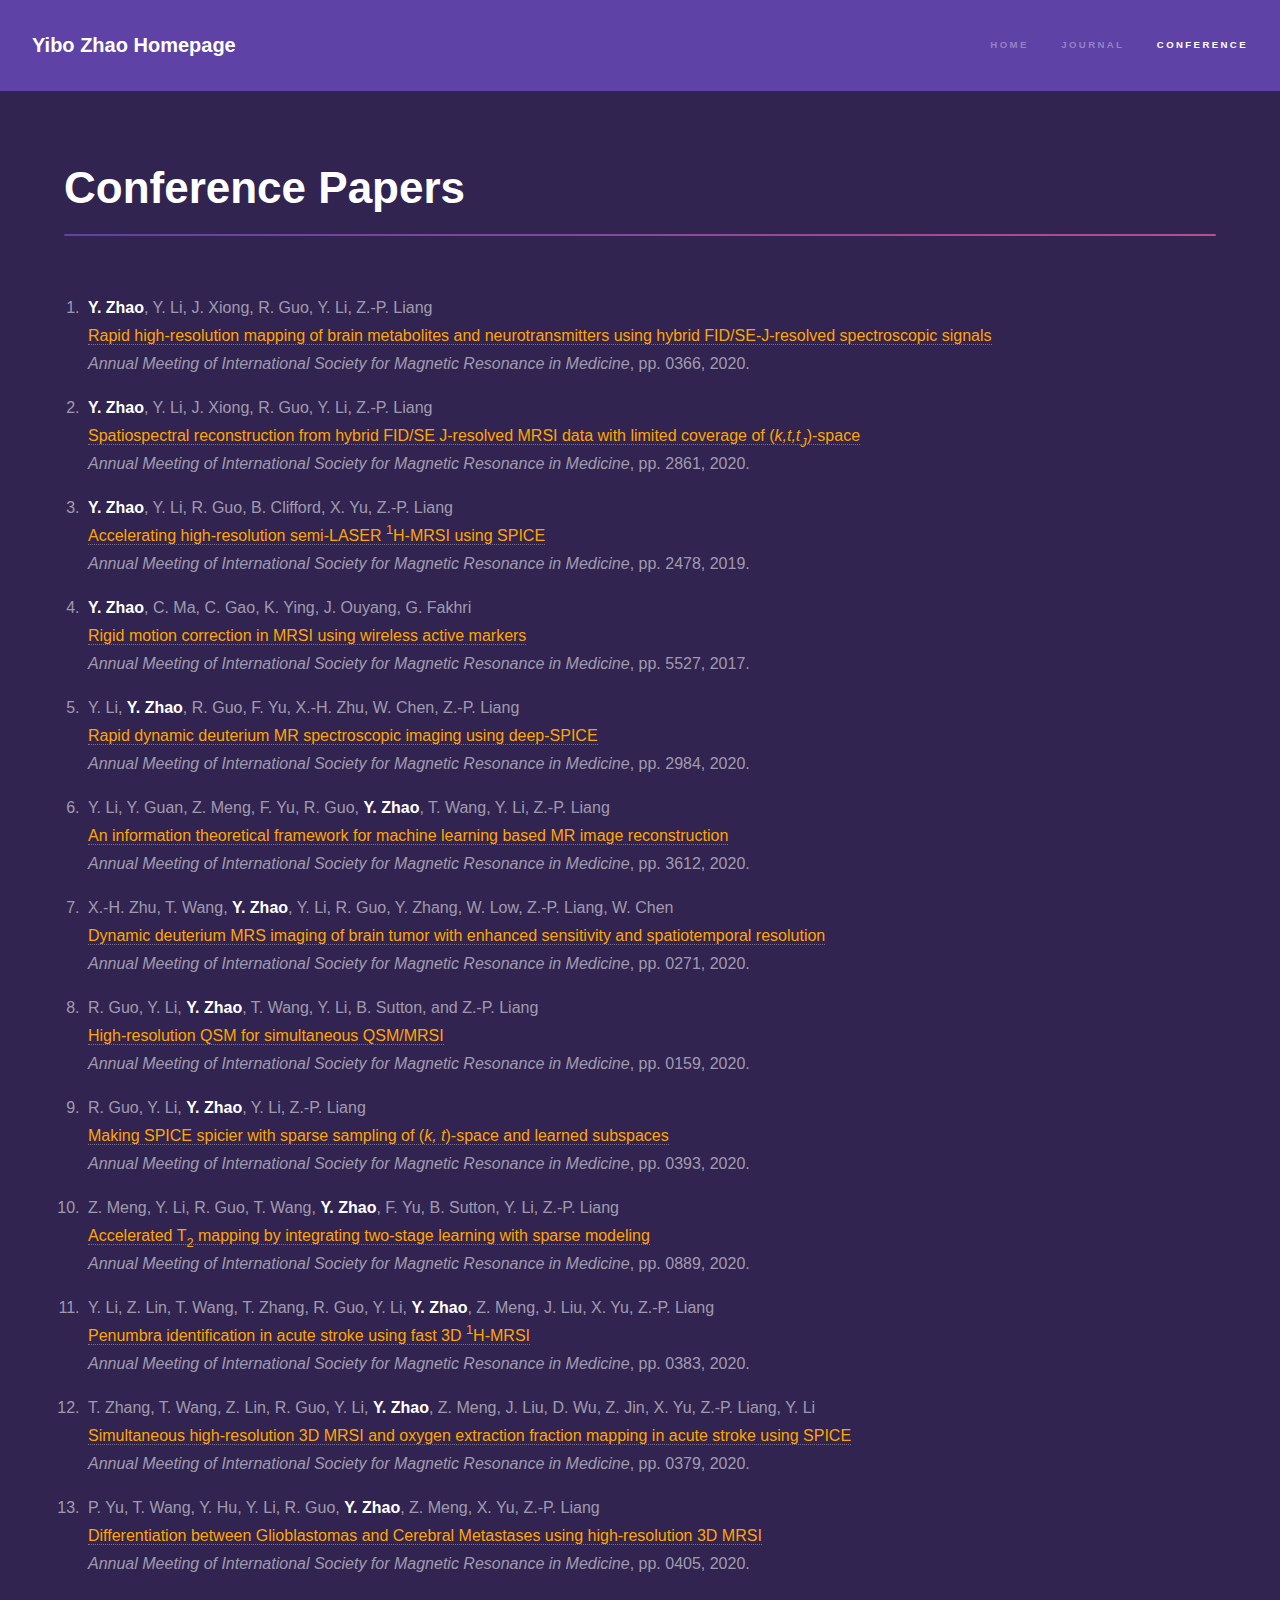
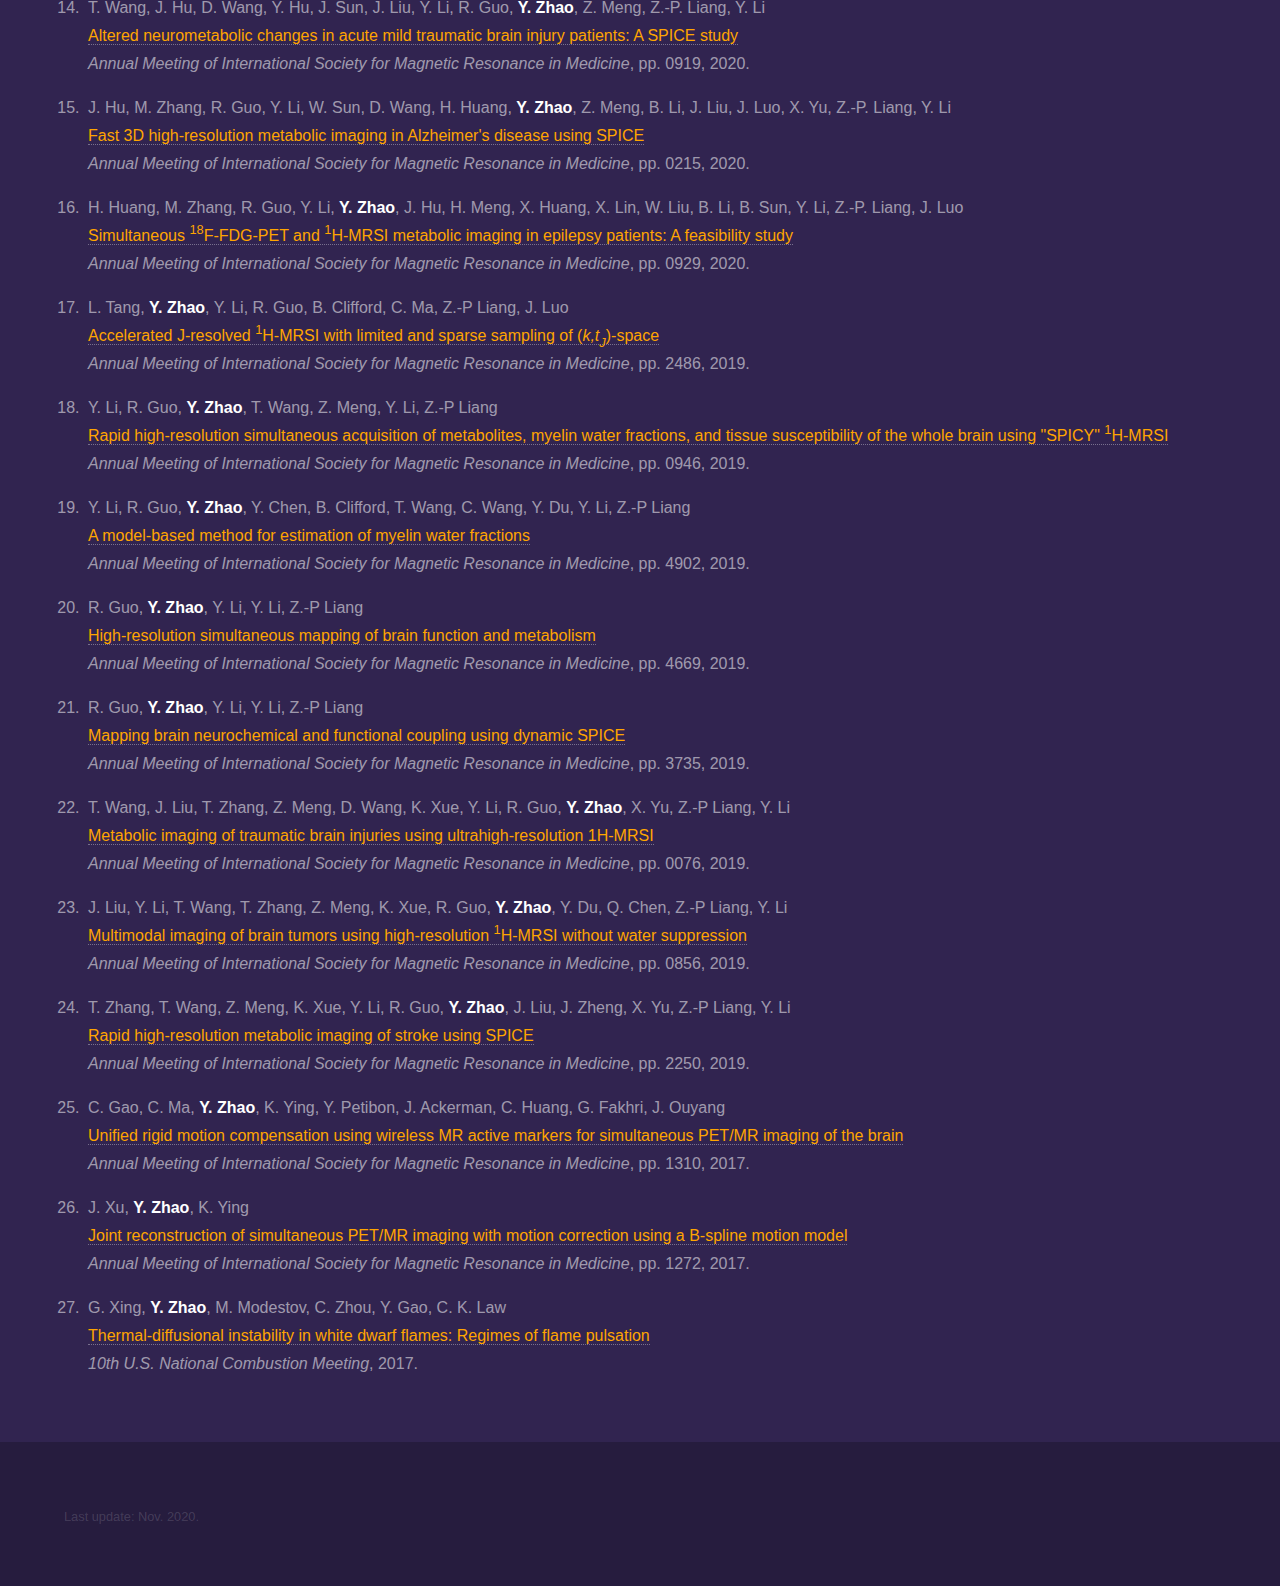
==== commit 47235df5: "compatible to mobile devices2" ====
--- a/conference_papers.html
+++ b/conference_papers.html
@@ -20,8 +20,8 @@
 				<nav>
 					<ul>
 						<li><a href="index.html">Home</a></li>
-						<li><a href="journal_papers.html">Journal Papers</a></li>
-						<li><a href="conference_papers.html" class="active">Conference Papers</a></li>
+						<li><a href="journal_papers.html">Journal</a></li>
+						<li><a href="conference_papers.html" class="active">Conference</a></li>
 					</ul>
 				</nav>
 			</header>
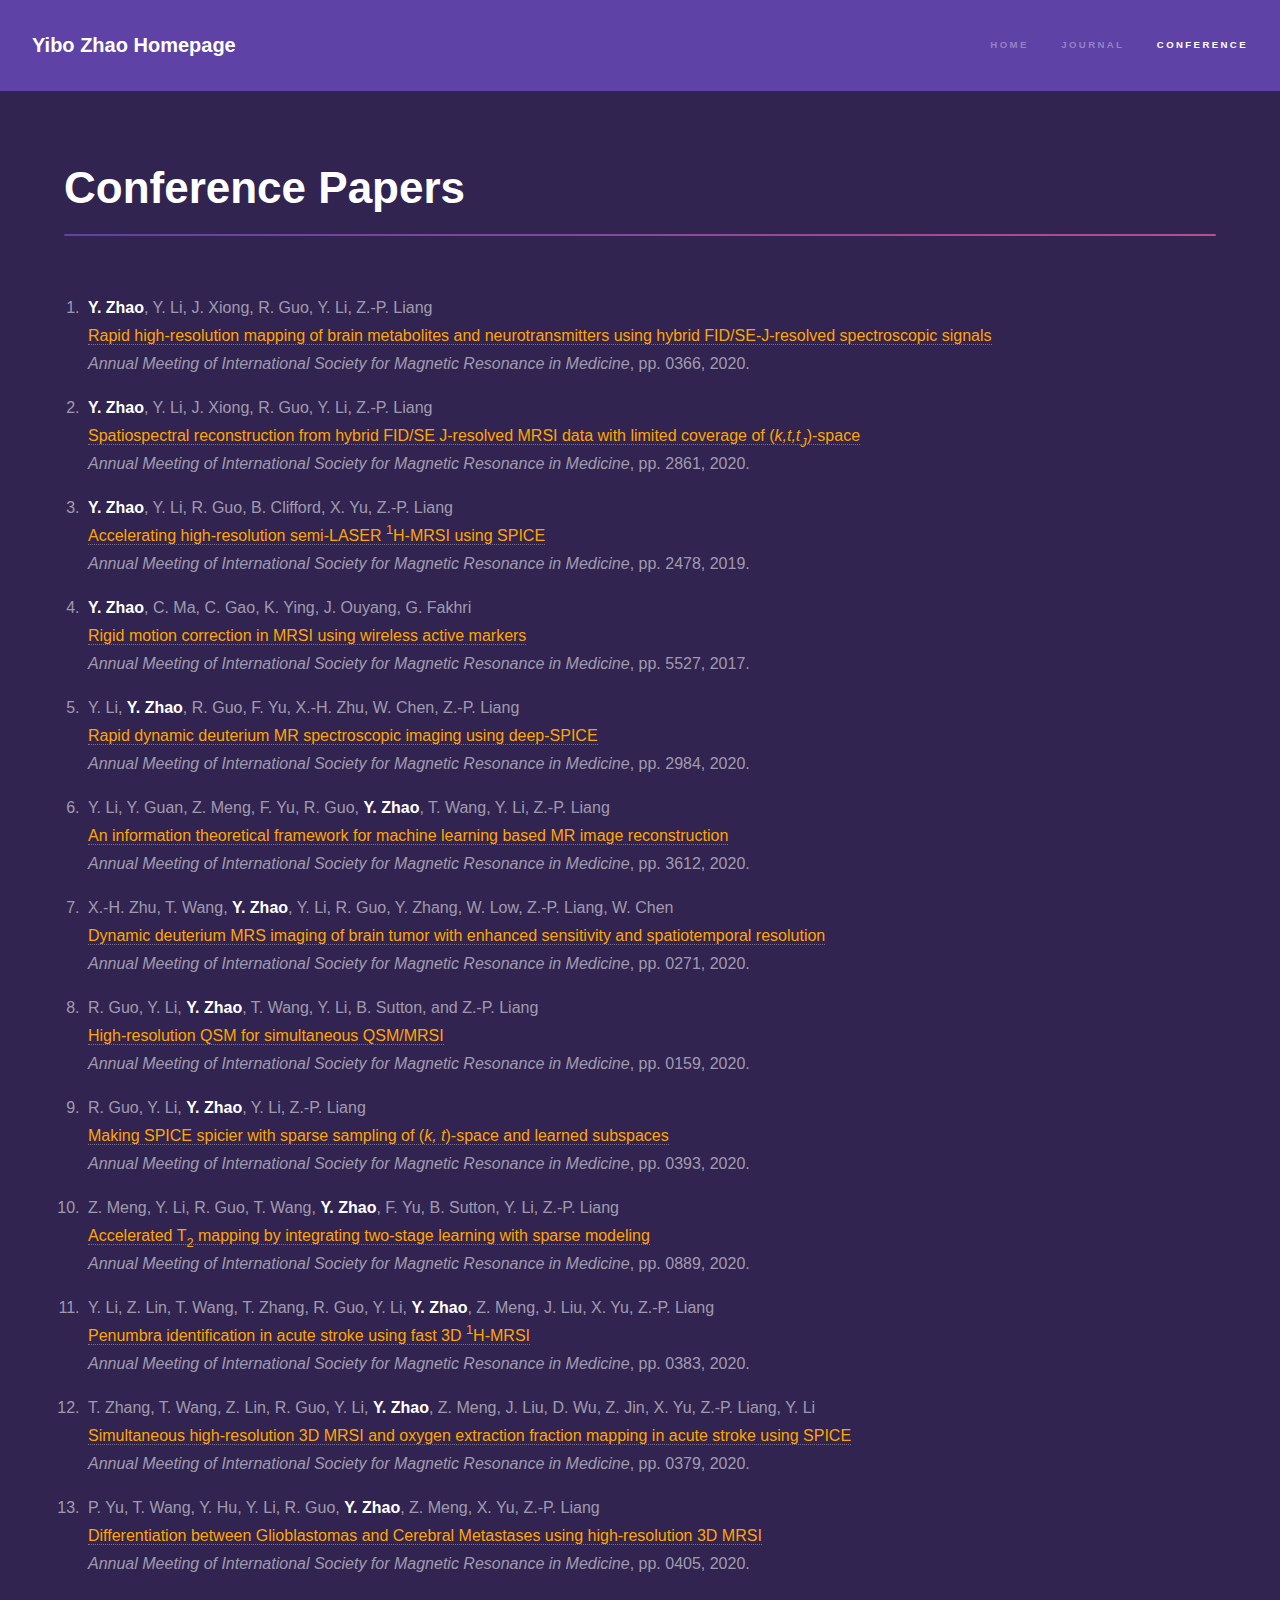
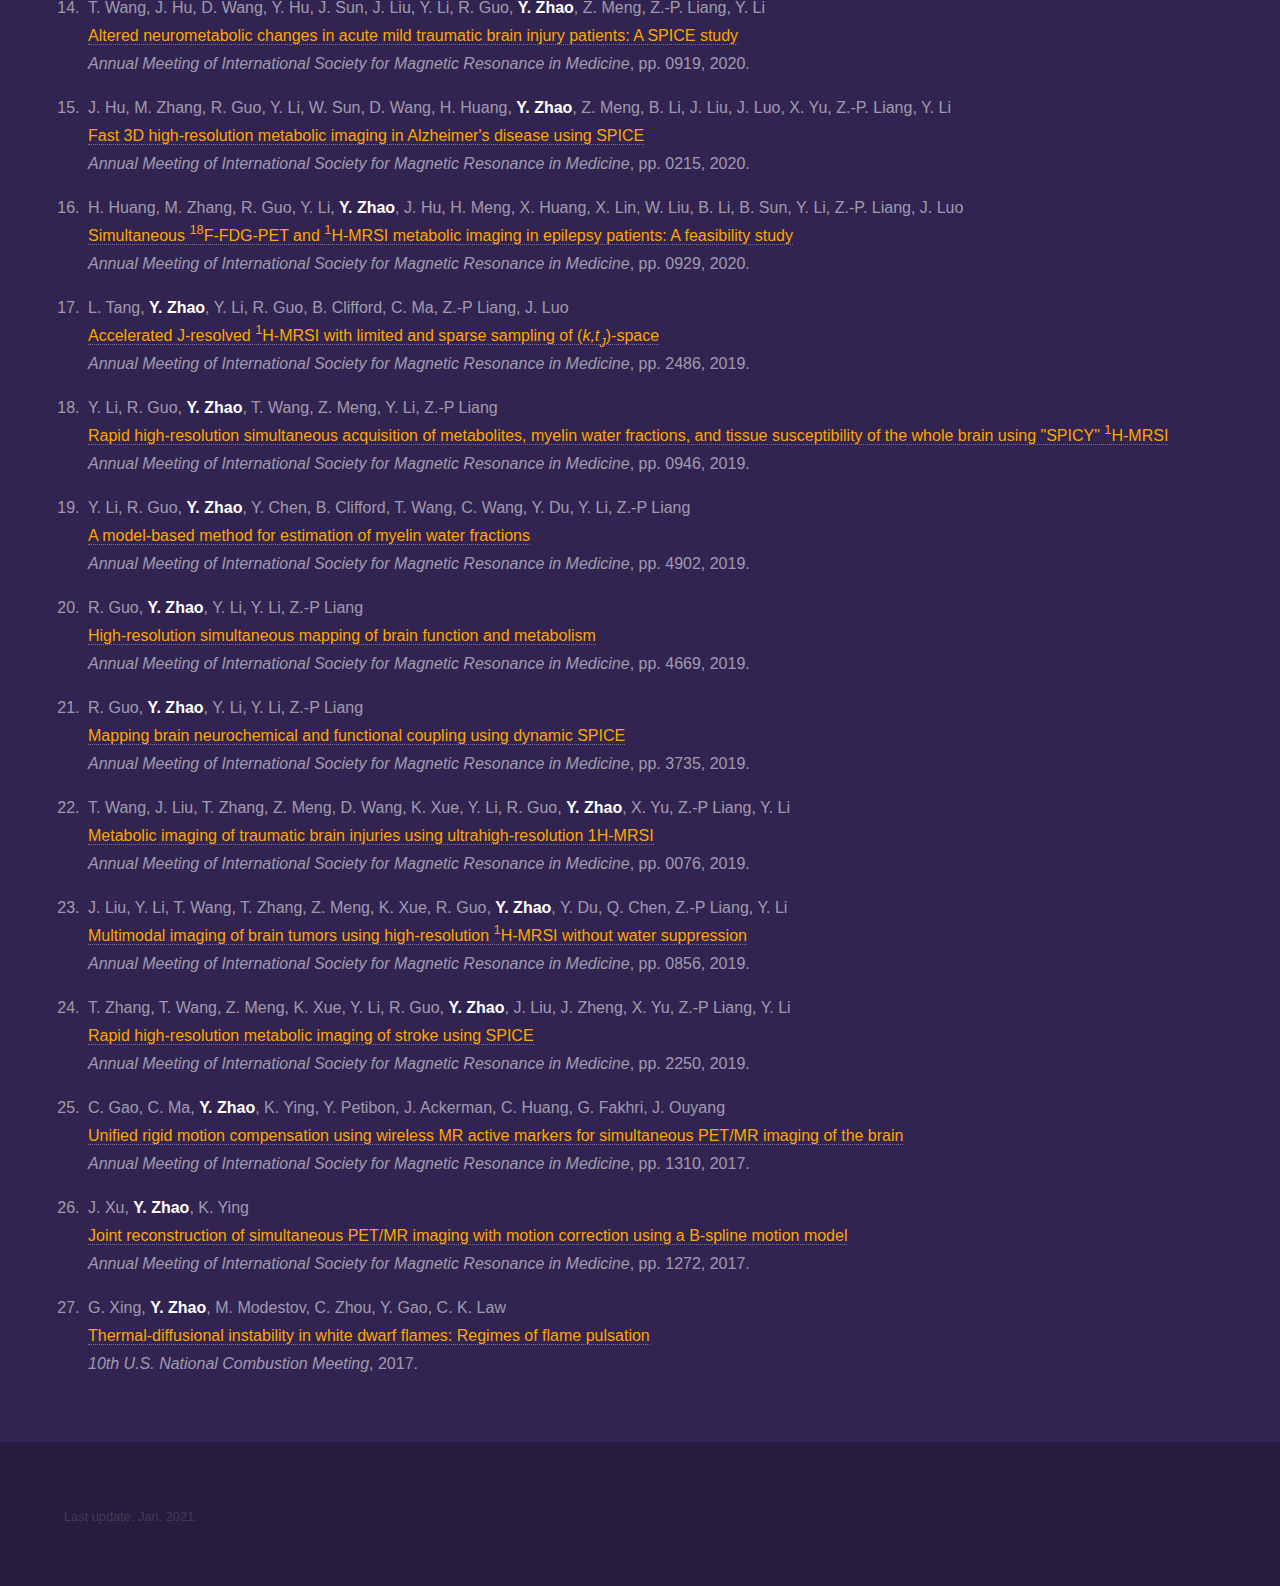
==== commit 0de6783c: "publication updates" ====
--- a/conference_papers.html
+++ b/conference_papers.html
@@ -182,7 +182,7 @@
 			<footer id="footer" class="wrapper alt">
 				<div class="inner">
 					<ul class="menu">
-						<li>Last update: Nov. 2020.</li>
+						<li>Last update: Jan. 2021.</li>
 					</ul>
 				</div>
 			</footer>
--- a/assets/css/main.css
+++ b/assets/css/main.css
@@ -3241,6 +3241,7 @@
 		}
 
 		.wrapper.style1 {
+			background-image: url("images/background3.jpg");
 			background-color: #5e42a6;
 		}
 
@@ -3257,7 +3258,8 @@
 		}
 
 		.wrapper.style3 {
-			background-color: #a44dff;
+			background-image: url("images/background4.jpg");
+			/*background-color: #a44dff*/;
 		}
 
 		.wrapper.style3-alt {
@@ -3371,6 +3373,7 @@
 		display: -webkit-flex;
 		display: -ms-flex;
 		display: flex;
+		/*background-image: url("images/background1.jpg");*/
 		background-color: #5e42a6;
 		cursor: default;
 		padding: 1.75em 2em;
@@ -3525,6 +3528,7 @@
 
 	#sidebar {
 		padding: 2.5em 2.5em 0.5em 2.5em ;
+		/*background-image: url("images/background1.jpg");*/
 		background: #312450;
 		cursor: default;
 		height: 100vh;
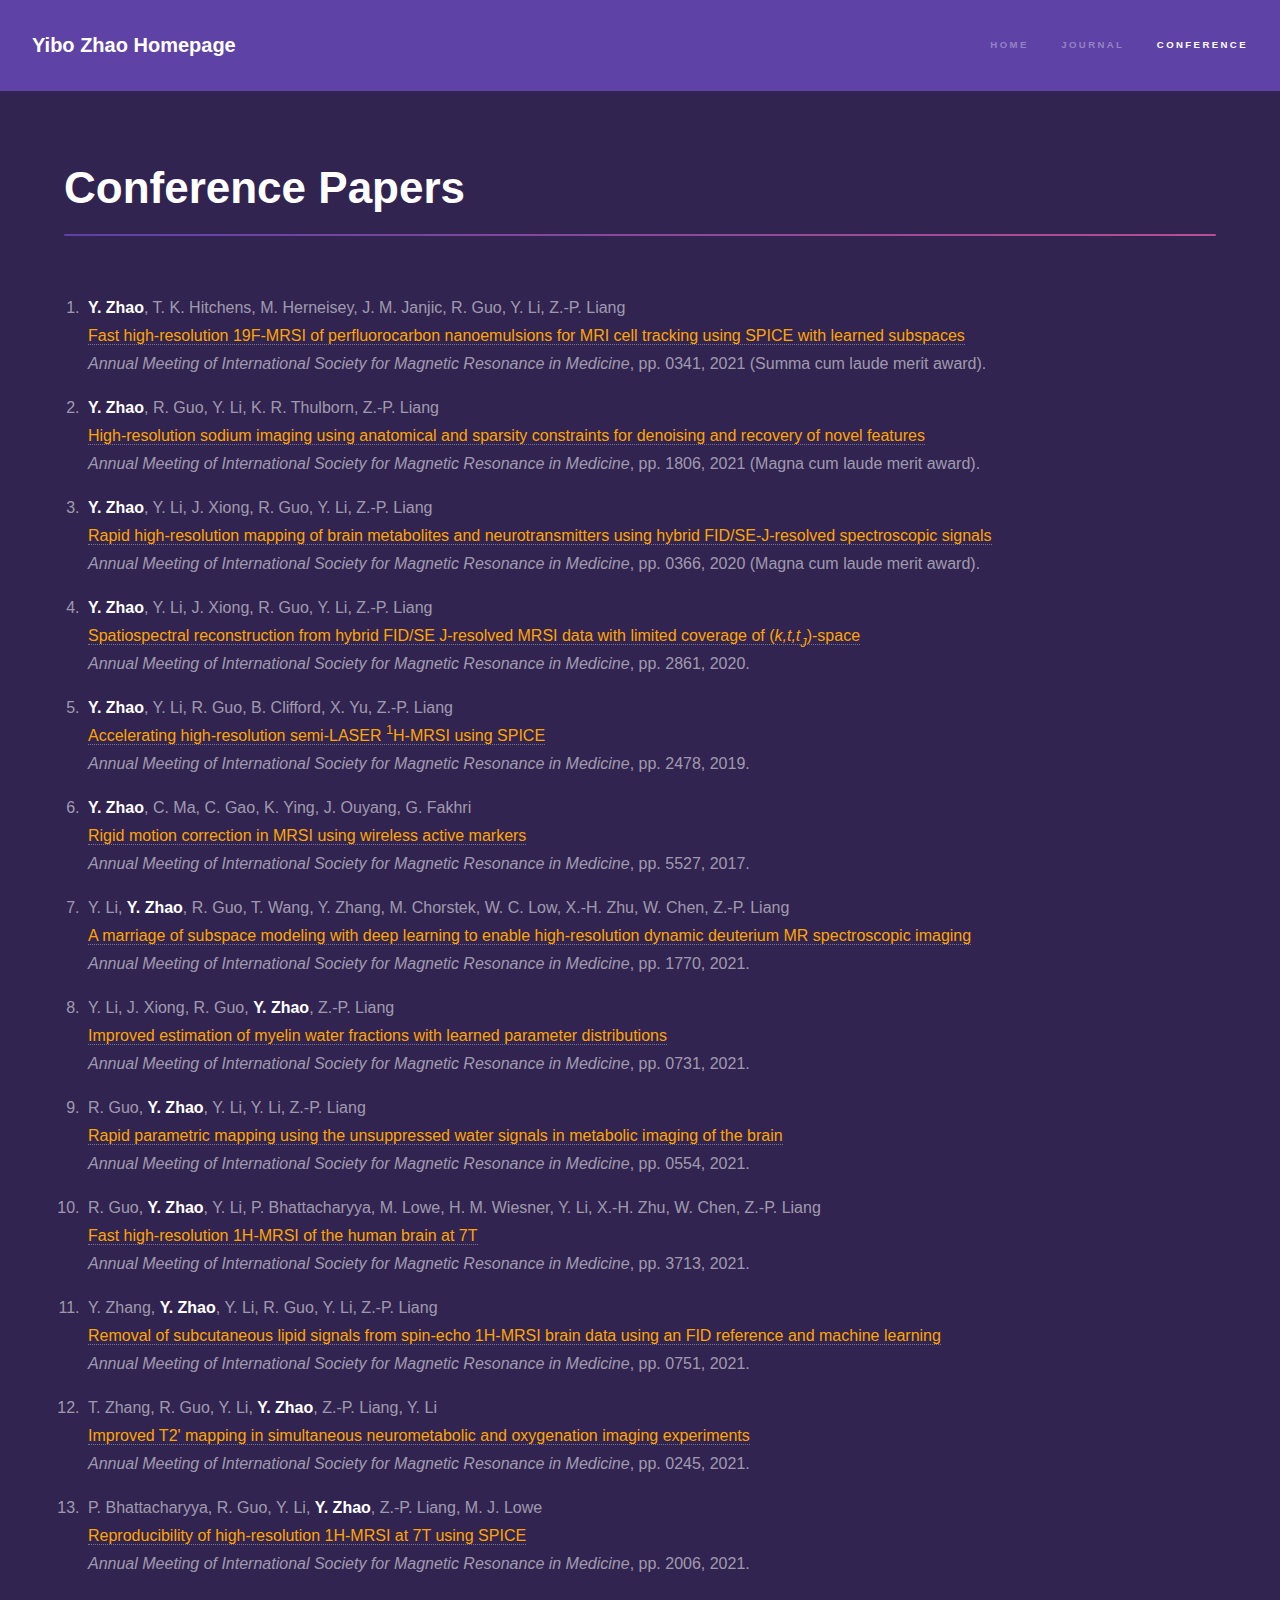
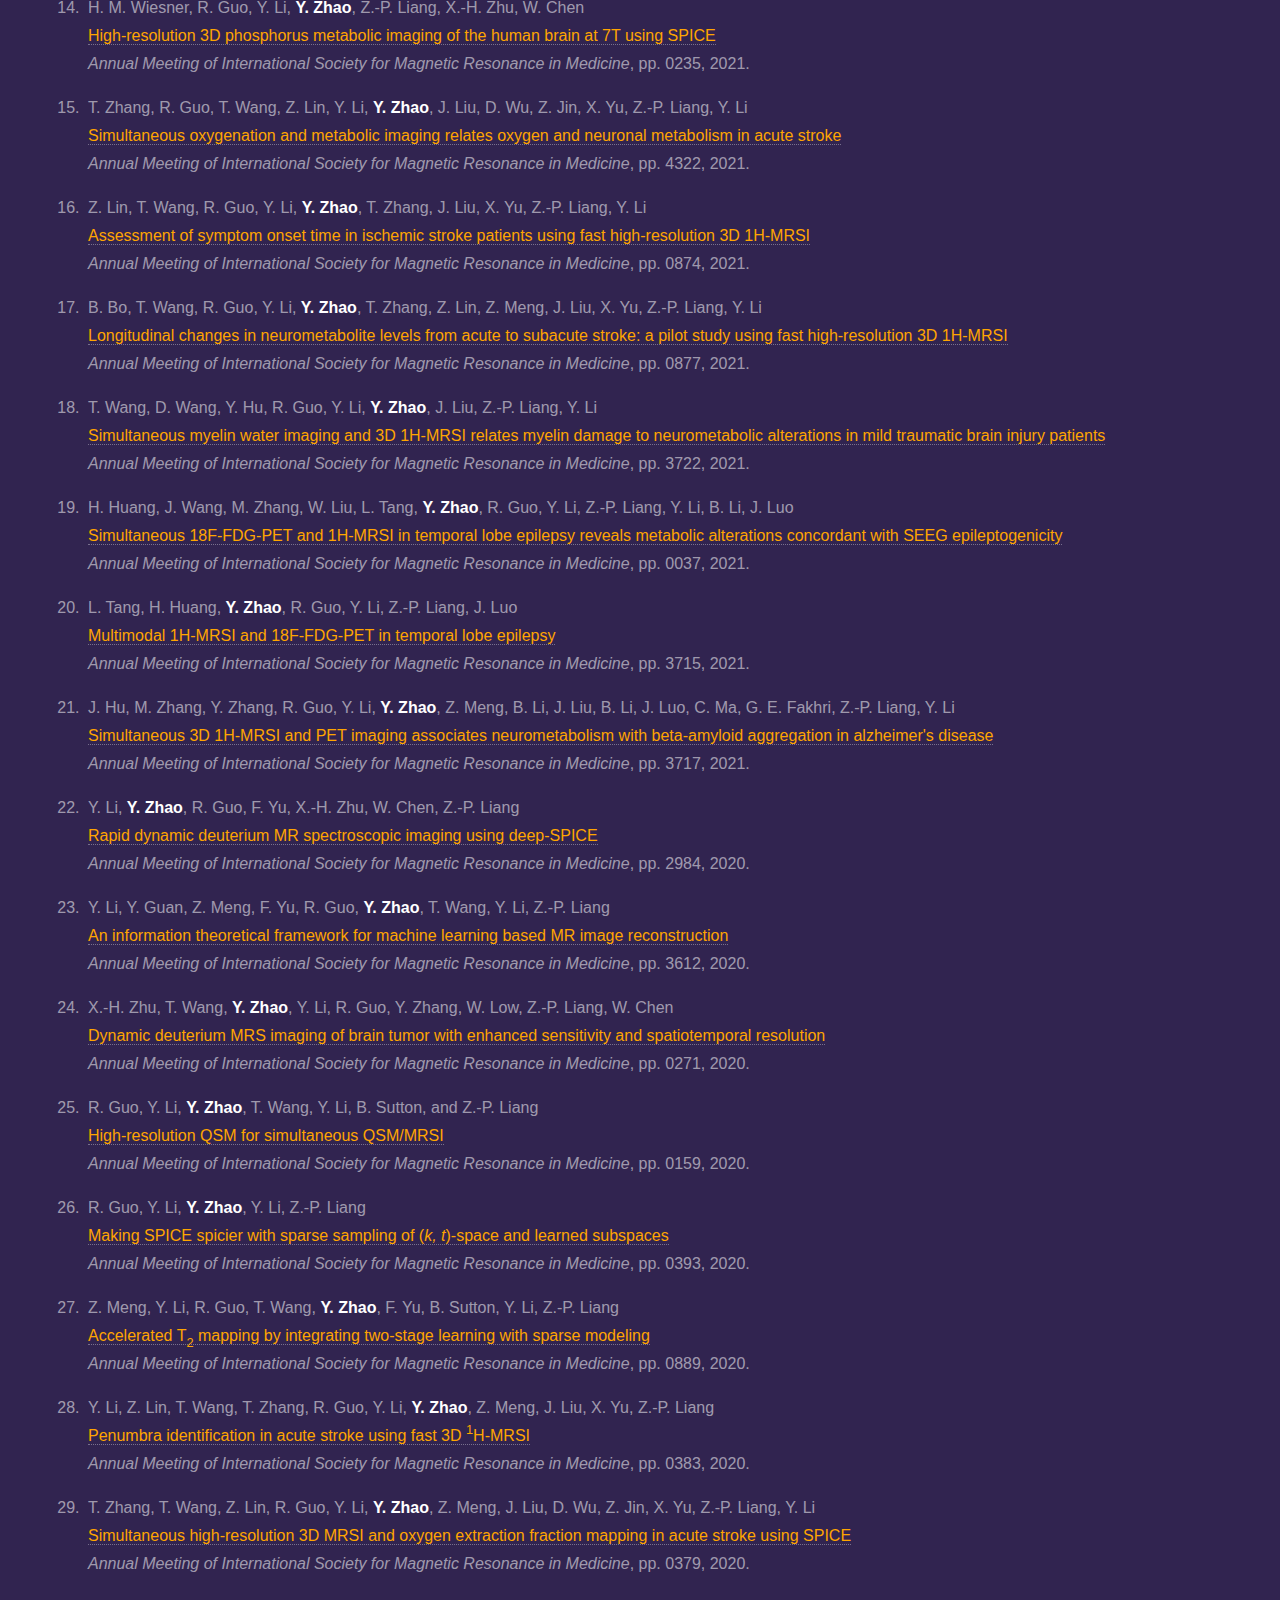
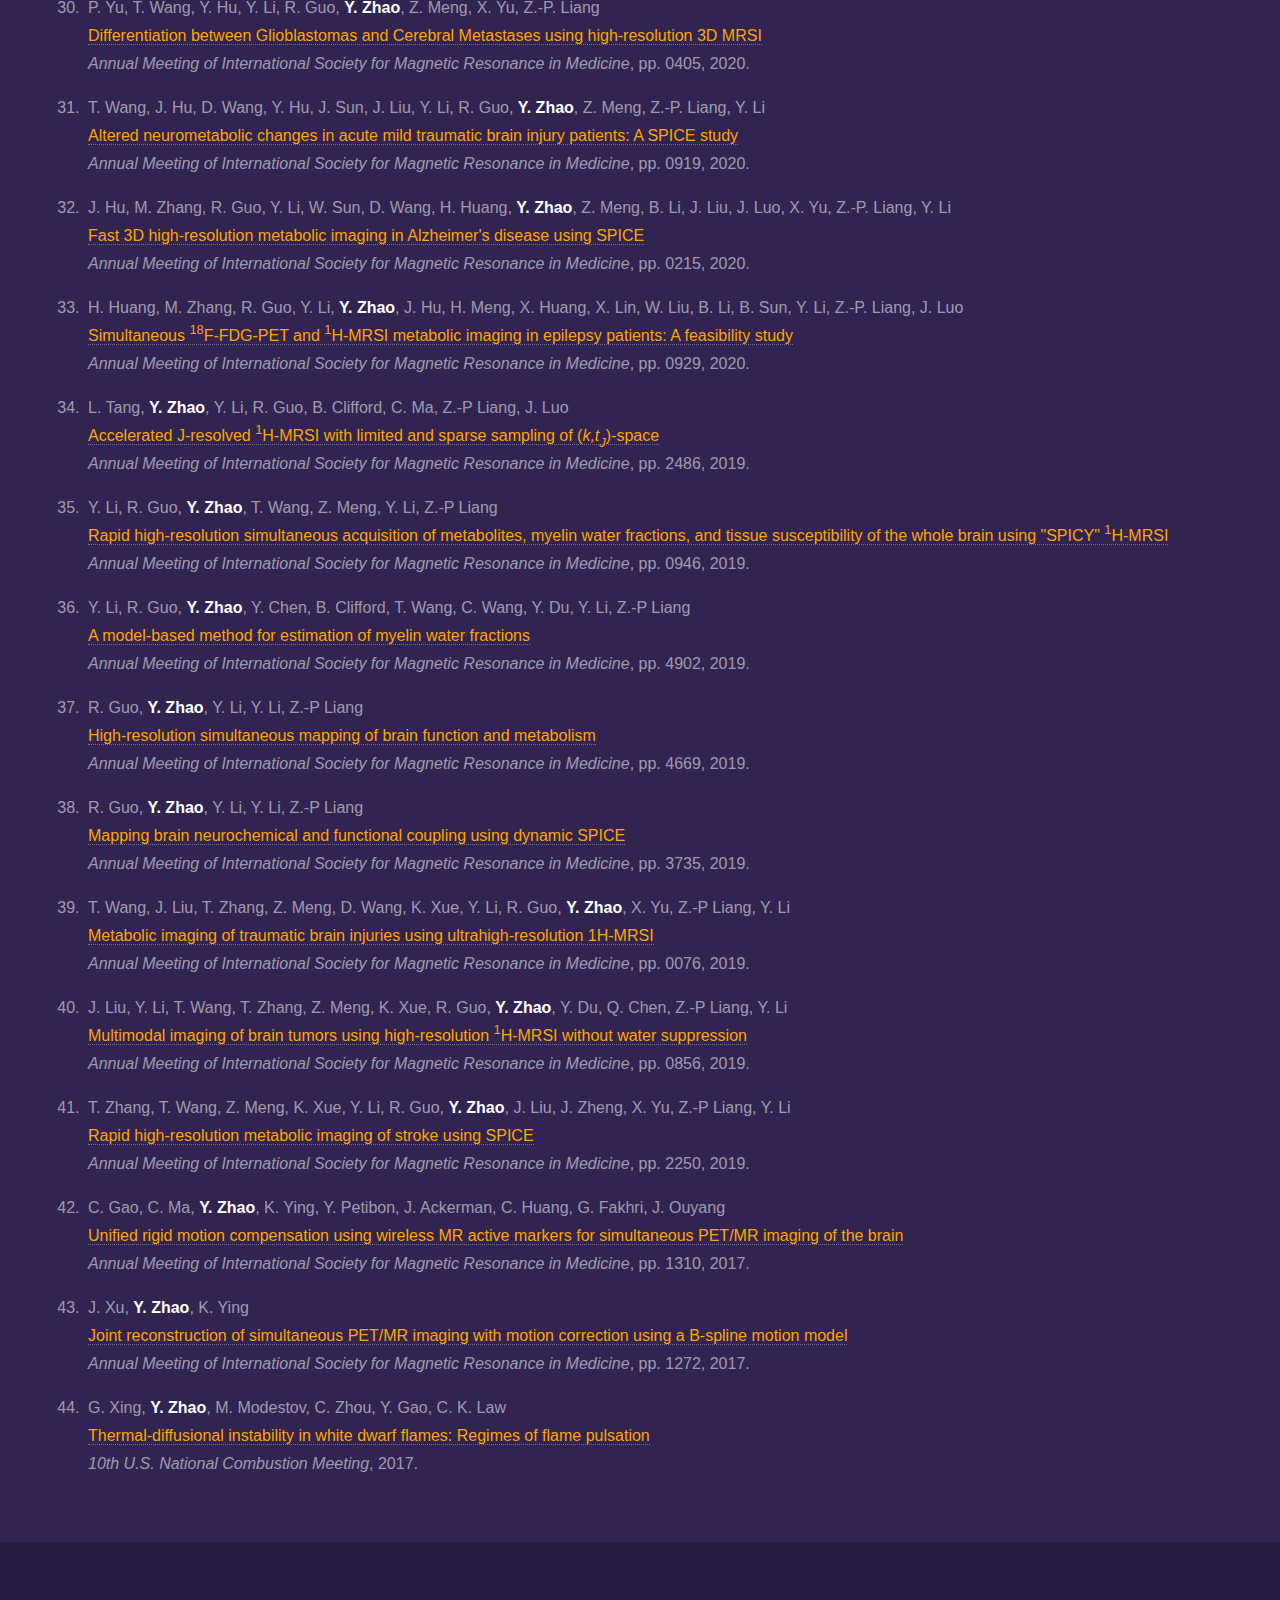
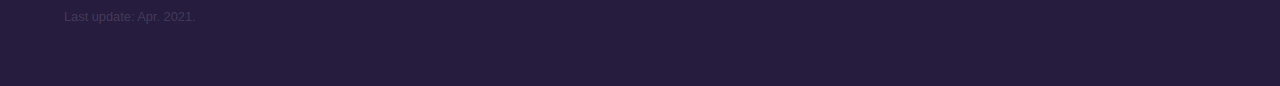
==== commit 2214dddf: "Update publications" ====
--- a/conference_papers.html
+++ b/conference_papers.html
@@ -37,9 +37,19 @@
 							<!-- <h3>University of Illinois at Urbana-Champaign</h3> -->
 							<ol>
 								
+								<li><b>Y. Zhao</b>, T. K. Hitchens, M. Herneisey, J. M. Janjic, R. Guo, Y. Li, Z.-P. Liang<br />
+									<a target="_blank" style="color:rgb(255, 165, 0);"href="https://index.mirasmart.com/ISMRM2021/PDFfiles/0341.html">Fast high-resolution 19F-MRSI of perfluorocarbon nanoemulsions for MRI cell tracking using SPICE with learned subspaces</a ><br />
+									<i>Annual Meeting of International Society for Magnetic Resonance in Medicine</i>, pp. 0341, 2021 (Summa cum laude merit award).
+								</li>
+
+								<li><b>Y. Zhao</b>, R. Guo, Y. Li, K. R. Thulborn, Z.-P. Liang<br />
+									<a target="_blank" style="color:rgb(255, 165, 0);"href="https://index.mirasmart.com/ISMRM2021/PDFfiles/1806.html">High-resolution sodium imaging using anatomical and sparsity constraints for denoising and recovery of novel features</a ><br />
+									<i>Annual Meeting of International Society for Magnetic Resonance in Medicine</i>, pp. 1806, 2021 (Magna cum laude merit award).
+								</li>
+
 								<li><b>Y. Zhao</b>, Y. Li, J. Xiong, R. Guo, Y. Li, Z.-P. Liang<br />
 									<a target="_blank" style="color:rgb(255, 165, 0);"href="https://cds.ismrm.org/protected/20MPresentations/abstracts/0366.html">Rapid high-resolution mapping of brain metabolites and neurotransmitters using hybrid FID/SE-J-resolved spectroscopic signals</a ><br />
-									<i>Annual Meeting of International Society for Magnetic Resonance in Medicine</i>, pp. 0366, 2020.
+									<i>Annual Meeting of International Society for Magnetic Resonance in Medicine</i>, pp. 0366, 2020 (Magna cum laude merit award).
 								</li>
 
 								<li><b>Y. Zhao</b>, Y. Li, J. Xiong, R. Guo, Y. Li, Z.-P. Liang<br />
@@ -55,6 +65,81 @@
 								<li><b>Y. Zhao</b>, C. Ma, C. Gao, K. Ying, J. Ouyang, G. Fakhri<br />
 									<a target="_blank" style="color:rgb(255, 165, 0);"href="https://cds.ismrm.org/protected/17MPresentations/abstracts/5527.html">Rigid motion correction in MRSI using wireless active markers</a><br />
 									<i>Annual Meeting of International Society for Magnetic Resonance in Medicine</i>, pp. 5527, 2017.
+								</li>
+
+								<li>Y. Li, <b>Y. Zhao</b>, R. Guo, T. Wang, Y. Zhang, M. Chorstek, W. C. Low, X.-H. Zhu, W. Chen, Z.-P. Liang<br />
+									<a target="_blank" style="color:rgb(255, 165, 0);"href="https://index.mirasmart.com/ISMRM2021/PDFfiles/1770.html">A marriage of subspace modeling with deep learning to enable high-resolution dynamic deuterium MR spectroscopic imaging</a><br />
+									<i>Annual Meeting of International Society for Magnetic Resonance in Medicine</i>, pp. 1770, 2021.
+								</li>
+
+								<li>Y. Li, J. Xiong, R. Guo, <b>Y. Zhao</b>, Z.-P. Liang<br />
+									<a target="_blank" style="color:rgb(255, 165, 0);"href="https://index.mirasmart.com/ISMRM2021/PDFfiles/0731.html">Improved estimation of myelin water fractions with learned parameter distributions</a><br />
+									<i>Annual Meeting of International Society for Magnetic Resonance in Medicine</i>, pp. 0731, 2021.
+								</li>
+
+								<li>R. Guo, <b>Y. Zhao</b>, Y. Li, Y. Li, Z.-P. Liang<br />
+									<a target="_blank" style="color:rgb(255, 165, 0);"href="https://index.mirasmart.com/ISMRM2021/PDFfiles/0554.html">Rapid parametric mapping using the unsuppressed water signals in metabolic imaging of the brain</a><br />
+									<i>Annual Meeting of International Society for Magnetic Resonance in Medicine</i>, pp. 0554, 2021.
+								</li>
+
+								<li>R. Guo, <b>Y. Zhao</b>, Y. Li, P. Bhattacharyya, M. Lowe, H. M. Wiesner, Y. Li, X.-H. Zhu, W. Chen, Z.-P. Liang<br />
+									<a target="_blank" style="color:rgb(255, 165, 0);"href="https://index.mirasmart.com/ISMRM2021/PDFfiles/3713.html">Fast high-resolution 1H-MRSI of the human brain at 7T</a><br />
+									<i>Annual Meeting of International Society for Magnetic Resonance in Medicine</i>, pp. 3713, 2021.
+								</li>
+
+								<li>Y. Zhang, <b>Y. Zhao</b>, Y. Li, R. Guo, Y. Li, Z.-P. Liang<br />
+									<a target="_blank" style="color:rgb(255, 165, 0);"href="https://index.mirasmart.com/ISMRM2021/PDFfiles/0751.html">Removal of subcutaneous lipid signals from spin-echo 1H-MRSI brain data using an FID reference and machine learning</a><br />
+									<i>Annual Meeting of International Society for Magnetic Resonance in Medicine</i>, pp. 0751, 2021.
+								</li>
+
+								<li>T. Zhang, R. Guo, Y. Li, <b>Y. Zhao</b>, Z.-P. Liang, Y. Li<br />
+									<a target="_blank" style="color:rgb(255, 165, 0);"href="https://index.mirasmart.com/ISMRM2021/PDFfiles/0245.html">Improved T2' mapping in simultaneous neurometabolic and oxygenation imaging experiments</a><br />
+									<i>Annual Meeting of International Society for Magnetic Resonance in Medicine</i>, pp. 0245, 2021.
+								</li>
+
+								<li>P. Bhattacharyya, R. Guo, Y. Li, <b>Y. Zhao</b>, Z.-P. Liang, M. J. Lowe<br />
+									<a target="_blank" style="color:rgb(255, 165, 0);"href="https://index.mirasmart.com/ISMRM2021/PDFfiles/2006.html">Reproducibility of high-resolution 1H-MRSI at 7T using SPICE</a><br />
+									<i>Annual Meeting of International Society for Magnetic Resonance in Medicine</i>, pp. 2006, 2021.
+								</li>
+
+								<li>H. M. Wiesner, R. Guo, Y. Li, <b>Y. Zhao</b>, Z.-P. Liang, X.-H. Zhu, W. Chen<br />
+									<a target="_blank" style="color:rgb(255, 165, 0);"href="https://index.mirasmart.com/ISMRM2021/PDFfiles/0235.html">High-resolution 3D phosphorus metabolic imaging of the human brain at 7T using SPICE</a><br />
+									<i>Annual Meeting of International Society for Magnetic Resonance in Medicine</i>, pp. 0235, 2021.
+								</li>
+
+								<li>T. Zhang, R. Guo, T. Wang, Z. Lin, Y. Li, <b>Y. Zhao</b>, J. Liu, D. Wu, Z. Jin, X. Yu, Z.-P. Liang, Y. Li<br />
+									<a target="_blank" style="color:rgb(255, 165, 0);"href="https://index.mirasmart.com/ISMRM2021/PDFfiles/4322.html">Simultaneous oxygenation and metabolic imaging relates oxygen and neuronal metabolism in acute stroke</a><br />
+									<i>Annual Meeting of International Society for Magnetic Resonance in Medicine</i>, pp. 4322, 2021.
+								</li>
+
+								<li>Z. Lin, T. Wang, R. Guo, Y. Li, <b>Y. Zhao</b>, T. Zhang, J. Liu, X. Yu, Z.-P. Liang, Y. Li<br />
+									<a target="_blank" style="color:rgb(255, 165, 0);"href="https://index.mirasmart.com/ISMRM2021/PDFfiles/0874.html">Assessment of symptom onset time in ischemic stroke patients using fast high-resolution 3D 1H-MRSI</a><br />
+									<i>Annual Meeting of International Society for Magnetic Resonance in Medicine</i>, pp. 0874, 2021.
+								</li>
+
+								<li>B. Bo, T. Wang, R. Guo, Y. Li, <b>Y. Zhao</b>, T. Zhang, Z. Lin, Z. Meng, J. Liu, X. Yu, Z.-P. Liang, Y. Li<br />
+									<a target="_blank" style="color:rgb(255, 165, 0);"href="https://index.mirasmart.com/ISMRM2021/PDFfiles/0877.html">Longitudinal changes in neurometabolite levels from acute to subacute stroke: a pilot study using fast high-resolution 3D 1H-MRSI</a><br />
+									<i>Annual Meeting of International Society for Magnetic Resonance in Medicine</i>, pp. 0877, 2021.
+								</li>
+
+								<li>T. Wang, D. Wang, Y. Hu, R. Guo, Y. Li, <b>Y. Zhao</b>, J. Liu, Z.-P. Liang, Y. Li<br />
+									<a target="_blank" style="color:rgb(255, 165, 0);"href="https://index.mirasmart.com/ISMRM2021/PDFfiles/3722.html">Simultaneous myelin water imaging and 3D 1H-MRSI relates myelin damage to neurometabolic alterations in mild traumatic brain injury patients</a><br />
+									<i>Annual Meeting of International Society for Magnetic Resonance in Medicine</i>, pp. 3722, 2021.
+								</li>
+
+								<li>H. Huang, J. Wang, M. Zhang, W. Liu, L. Tang, <b>Y. Zhao</b>, R. Guo, Y. Li, Z.-P. Liang, Y. Li, B. Li, J. Luo<br />
+									<a target="_blank" style="color:rgb(255, 165, 0);"href="https://index.mirasmart.com/ISMRM2021/PDFfiles/0037.html">Simultaneous 18F-FDG-PET and 1H-MRSI in temporal lobe epilepsy reveals metabolic alterations concordant with SEEG epileptogenicity</a><br />
+									<i>Annual Meeting of International Society for Magnetic Resonance in Medicine</i>, pp. 0037, 2021.
+								</li>
+
+								<li>L. Tang, H. Huang, <b>Y. Zhao</b>, R. Guo, Y. Li, Z.-P. Liang, J. Luo<br />
+									<a target="_blank" style="color:rgb(255, 165, 0);"href="https://index.mirasmart.com/ISMRM2021/PDFfiles/3715.html">Multimodal 1H-MRSI and 18F-FDG-PET in temporal lobe epilepsy</a><br />
+									<i>Annual Meeting of International Society for Magnetic Resonance in Medicine</i>, pp. 3715, 2021.
+								</li>
+
+								<li>J. Hu, M. Zhang, Y. Zhang, R. Guo, Y. Li, <b>Y. Zhao</b>, Z. Meng, B. Li, J. Liu, B. Li, J. Luo, C. Ma, G. E. Fakhri, Z.-P. Liang, Y. Li<br />
+									<a target="_blank" style="color:rgb(255, 165, 0);"href="https://index.mirasmart.com/ISMRM2021/PDFfiles/3717.html">Simultaneous 3D 1H-MRSI and PET imaging associates neurometabolism with beta-amyloid aggregation in alzheimer's disease</a><br />
+									<i>Annual Meeting of International Society for Magnetic Resonance in Medicine</i>, pp. 3717, 2021.
 								</li>
 
 								<li>Y. Li, <b>Y. Zhao</b>, R. Guo, F. Yu, X.-H. Zhu, W. Chen, Z.-P. Liang<br />
@@ -182,7 +267,7 @@
 			<footer id="footer" class="wrapper alt">
 				<div class="inner">
 					<ul class="menu">
-						<li>Last update: Jan. 2021.</li>
+						<li>Last update: Apr. 2021.</li>
 					</ul>
 				</div>
 			</footer>
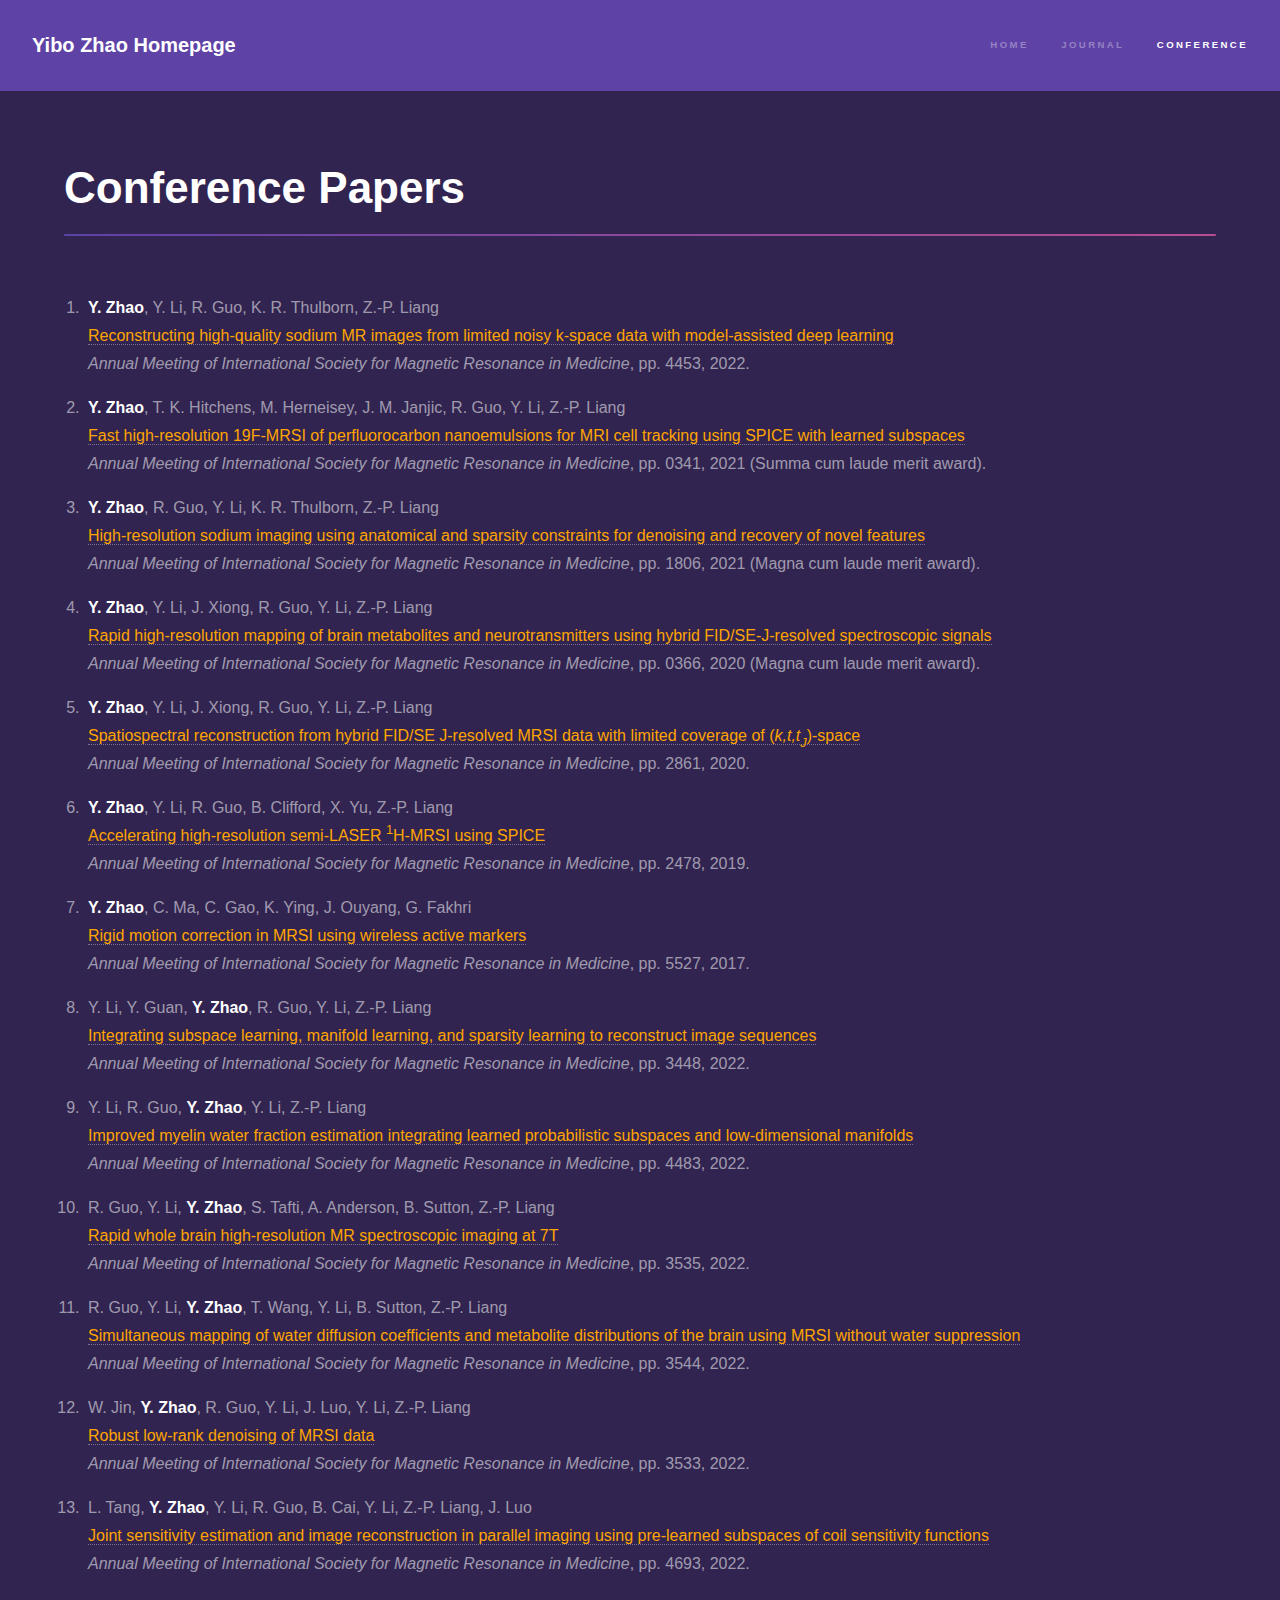
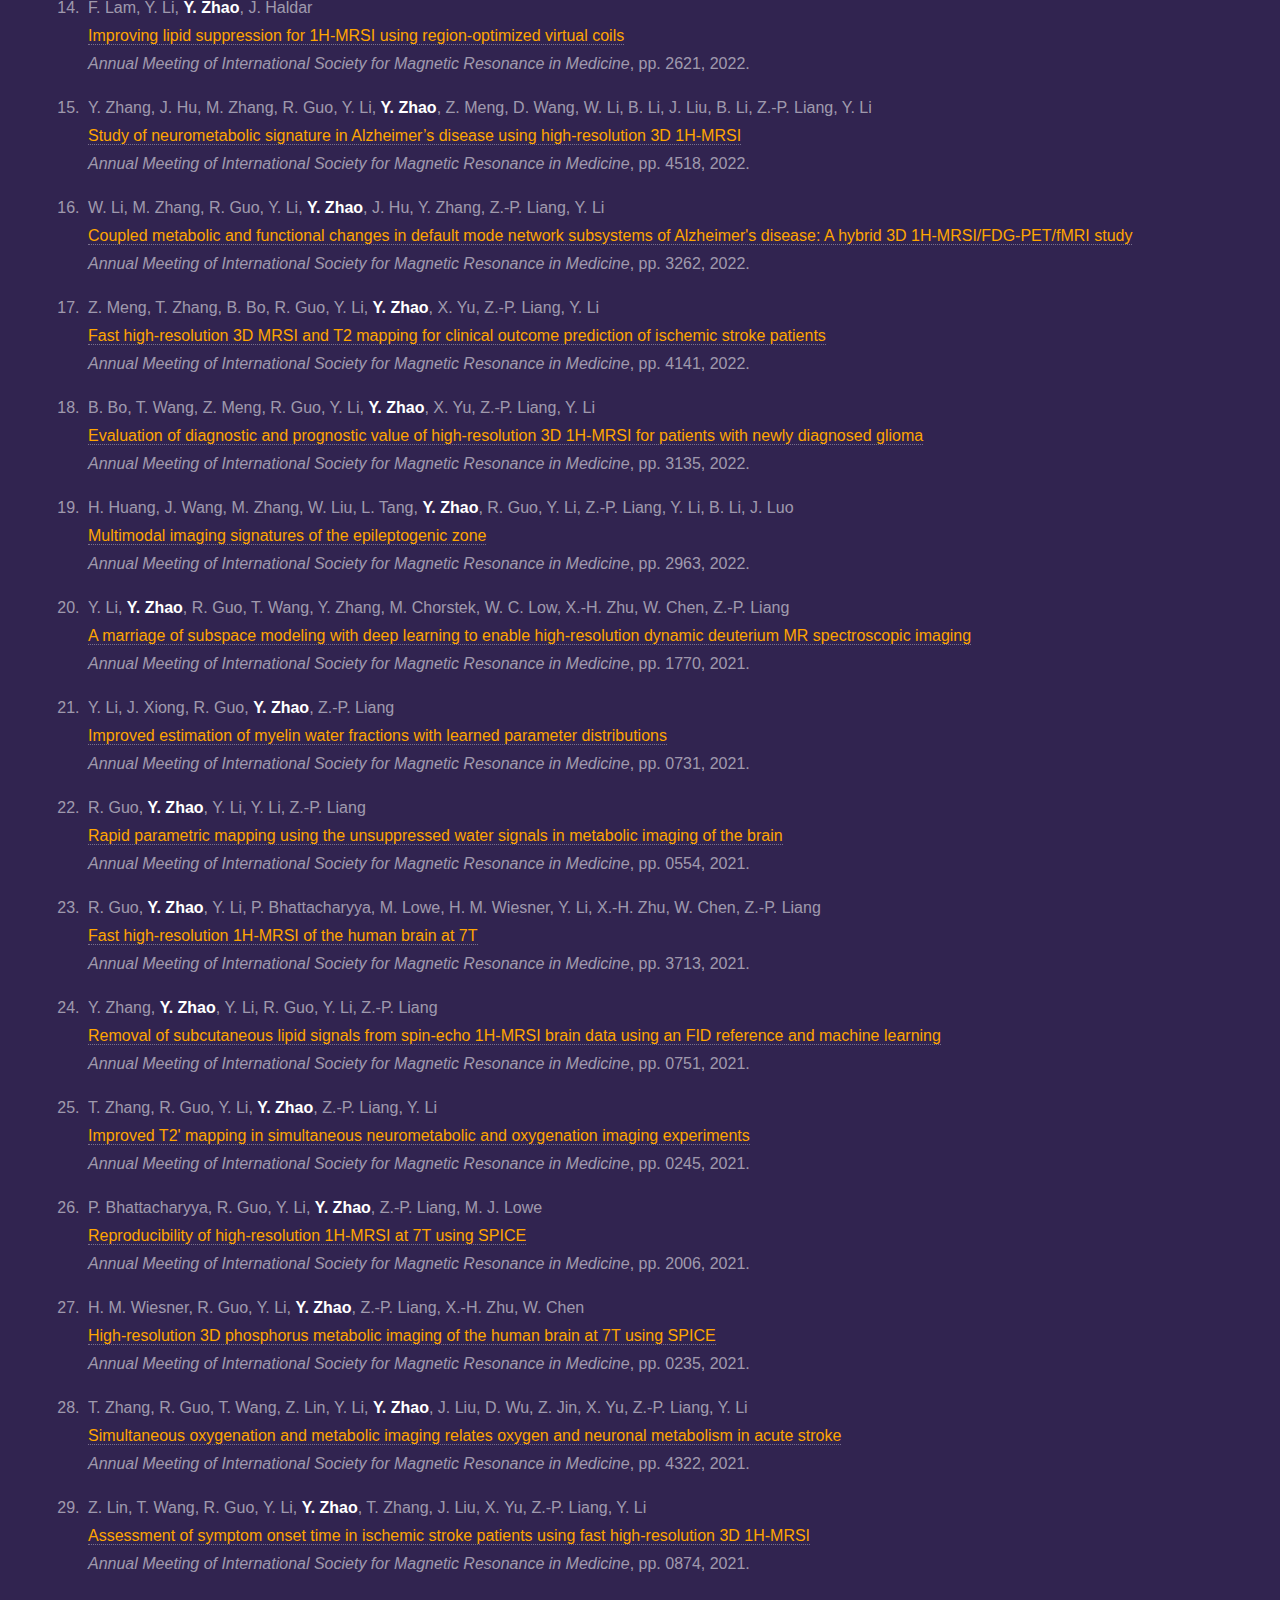
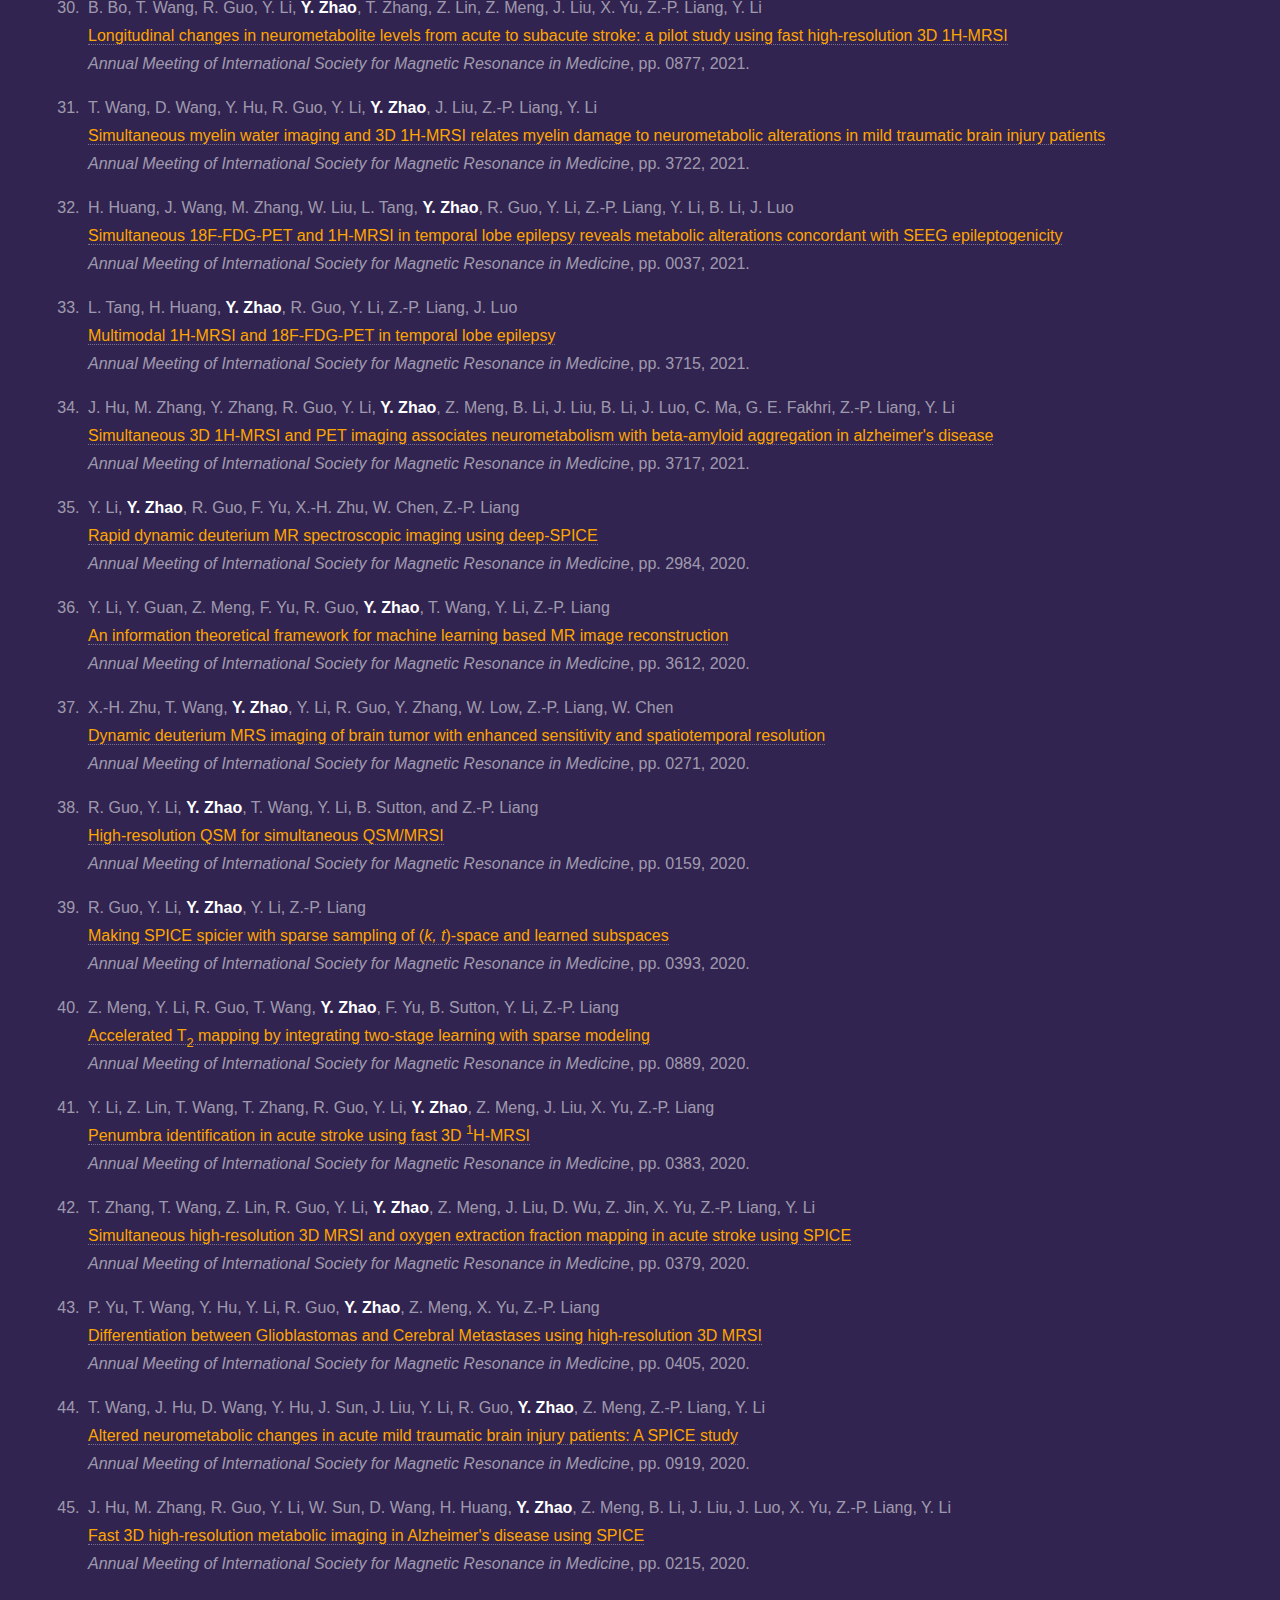
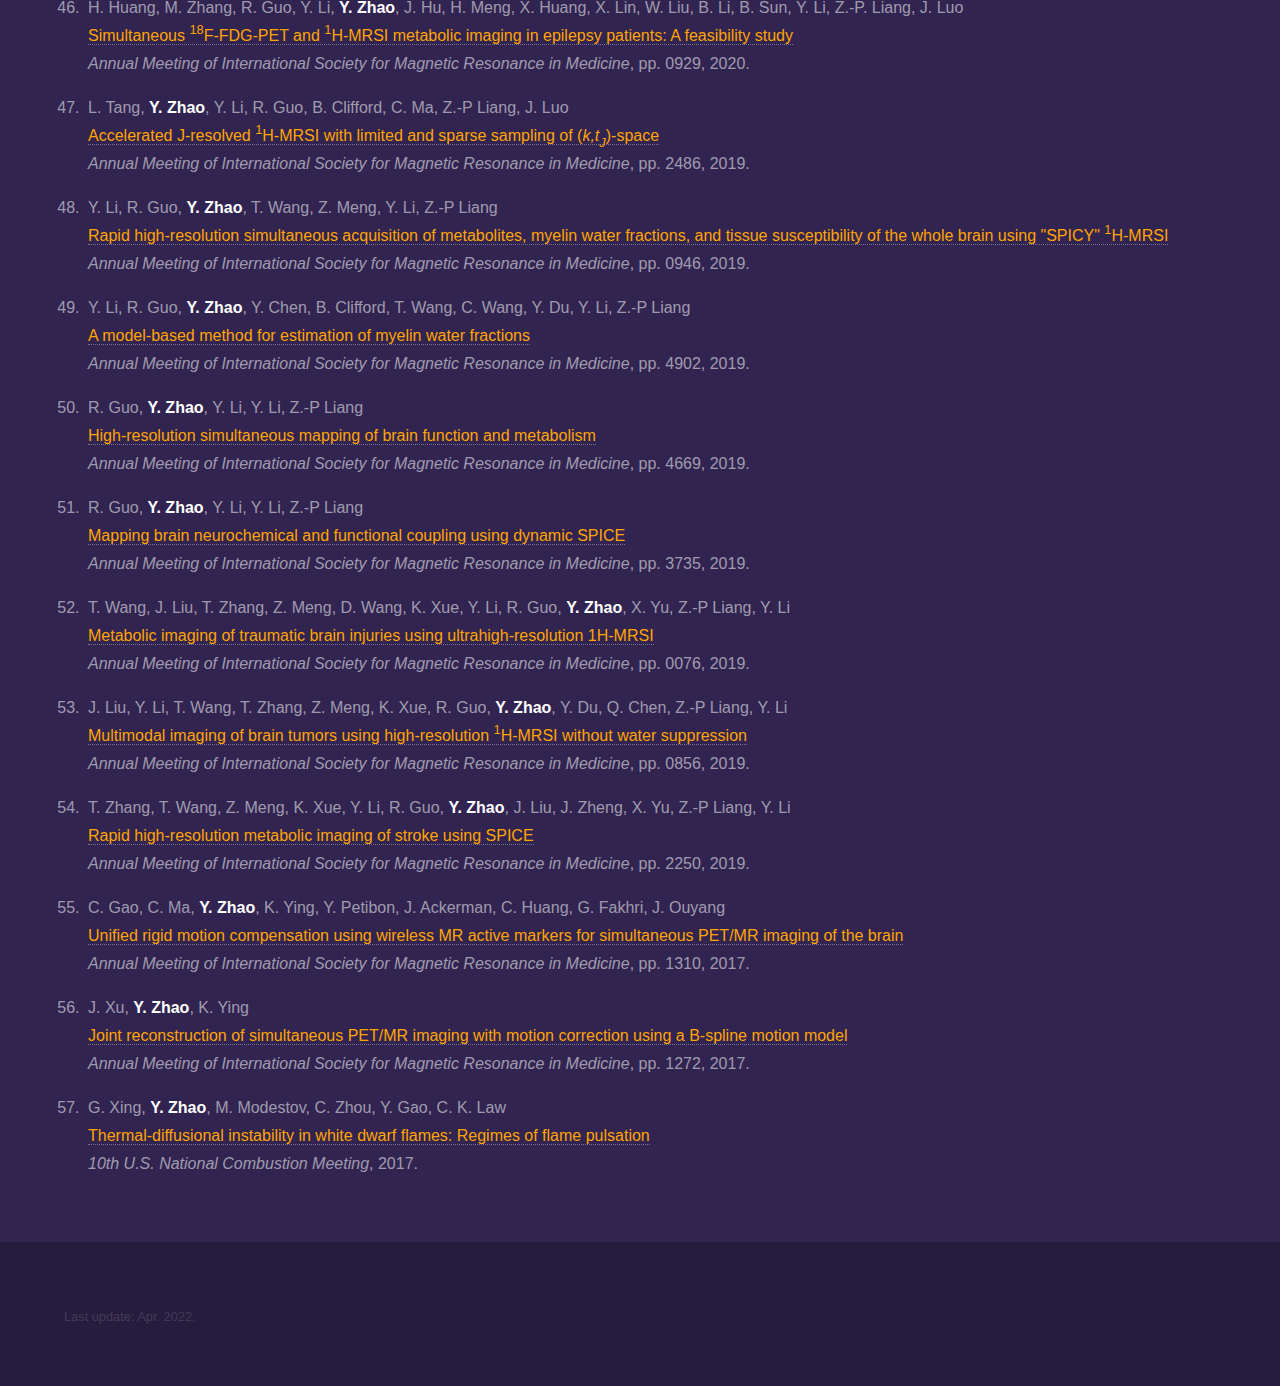
==== commit 81fc8ff2: "Updated publications" ====
--- a/conference_papers.html
+++ b/conference_papers.html
@@ -37,6 +37,11 @@
 							<!-- <h3>University of Illinois at Urbana-Champaign</h3> -->
 							<ol>
 								
+								<li><b>Y. Zhao</b>, Y. Li, R. Guo, K. R. Thulborn, Z.-P. Liang<br />
+									<a target="_blank" style="color:rgb(255, 165, 0);"href="https://submissions.mirasmart.com/ISMRM2022/itinerary/PresentationDetail.aspx?evdid=8240">Reconstructing high-quality sodium MR images from limited noisy k-space data with model-assisted deep learning</a ><br />
+									<i>Annual Meeting of International Society for Magnetic Resonance in Medicine</i>, pp. 4453, 2022.
+								</li>
+
 								<li><b>Y. Zhao</b>, T. K. Hitchens, M. Herneisey, J. M. Janjic, R. Guo, Y. Li, Z.-P. Liang<br />
 									<a target="_blank" style="color:rgb(255, 165, 0);"href="https://index.mirasmart.com/ISMRM2021/PDFfiles/0341.html">Fast high-resolution 19F-MRSI of perfluorocarbon nanoemulsions for MRI cell tracking using SPICE with learned subspaces</a ><br />
 									<i>Annual Meeting of International Society for Magnetic Resonance in Medicine</i>, pp. 0341, 2021 (Summa cum laude merit award).
@@ -65,6 +70,66 @@
 								<li><b>Y. Zhao</b>, C. Ma, C. Gao, K. Ying, J. Ouyang, G. Fakhri<br />
 									<a target="_blank" style="color:rgb(255, 165, 0);"href="https://cds.ismrm.org/protected/17MPresentations/abstracts/5527.html">Rigid motion correction in MRSI using wireless active markers</a><br />
 									<i>Annual Meeting of International Society for Magnetic Resonance in Medicine</i>, pp. 5527, 2017.
+								</li>
+
+								<li>Y. Li, Y. Guan, <b>Y. Zhao</b>, R. Guo, Y. Li, Z.-P. Liang<br />
+									<a target="_blank" style="color:rgb(255, 165, 0);"href="https://submissions.mirasmart.com/ISMRM2022/itinerary/PresentationDetail.aspx?evdid=6472">Integrating subspace learning, manifold learning, and sparsity learning to reconstruct image sequences</a><br />
+									<i>Annual Meeting of International Society for Magnetic Resonance in Medicine</i>, pp. 3448, 2022.
+								</li>
+
+								<li>Y. Li, R. Guo, <b>Y. Zhao</b>, Y. Li, Z.-P. Liang<br />
+									<a target="_blank" style="color:rgb(255, 165, 0);"href="https://submissions.mirasmart.com/ISMRM2022/itinerary/PresentationDetail.aspx?evdid=2451">Improved myelin water fraction estimation integrating learned probabilistic subspaces and low-dimensional manifolds</a><br />
+									<i>Annual Meeting of International Society for Magnetic Resonance in Medicine</i>, pp. 4483, 2022.
+								</li>
+
+								<li>R. Guo, Y. Li, <b>Y. Zhao</b>, S. Tafti, A. Anderson, B. Sutton, Z.-P. Liang<br />
+									<a target="_blank" style="color:rgb(255, 165, 0);"href="https://submissions.mirasmart.com/ISMRM2022/itinerary/PresentationDetail.aspx?evdid=7891">Rapid whole brain high-resolution MR spectroscopic imaging at 7T</a><br />
+									<i>Annual Meeting of International Society for Magnetic Resonance in Medicine</i>, pp. 3535, 2022.
+								</li>
+
+								<li>R. Guo, Y. Li, <b>Y. Zhao</b>, T. Wang, Y. Li, B. Sutton, Z.-P. Liang<br />
+									<a target="_blank" style="color:rgb(255, 165, 0);"href="https://submissions.mirasmart.com/ISMRM2022/itinerary/PresentationDetail.aspx?evdid=8148">Simultaneous mapping of water diffusion coefficients and metabolite distributions of the brain using MRSI without water suppression</a><br />
+									<i>Annual Meeting of International Society for Magnetic Resonance in Medicine</i>, pp. 3544, 2022.
+								</li>
+
+								<li>W. Jin, <b>Y. Zhao</b>, R. Guo, Y. Li, J. Luo, Y. Li, Z.-P. Liang<br />
+									<a target="_blank" style="color:rgb(255, 165, 0);"href="https://submissions.mirasmart.com/ISMRM2022/itinerary/PresentationDetail.aspx?evdid=7889">Robust low-rank denoising of MRSI data</a><br />
+									<i>Annual Meeting of International Society for Magnetic Resonance in Medicine</i>, pp. 3533, 2022.
+								</li>
+
+								<li>L. Tang, <b>Y. Zhao</b>, Y. Li, R. Guo, B. Cai, Y. Li, Z.-P. Liang, J. Luo<br />
+									<a target="_blank" style="color:rgb(255, 165, 0);"href="https://submissions.mirasmart.com/ISMRM2022/itinerary/PresentationDetail.aspx?evdid=7930">Joint sensitivity estimation and image reconstruction in parallel imaging using pre-learned subspaces of coil sensitivity functions</a><br />
+									<i>Annual Meeting of International Society for Magnetic Resonance in Medicine</i>, pp. 4693, 2022.
+								</li>
+
+								<li>F. Lam, Y. Li, <b>Y. Zhao</b>, J. Haldar<br />
+									<a target="_blank" style="color:rgb(255, 165, 0);"href="https://submissions.mirasmart.com/ISMRM2022/itinerary/PresentationDetail.aspx?evdid=4659">Improving lipid suppression for 1H-MRSI using region-optimized virtual coils</a><br />
+									<i>Annual Meeting of International Society for Magnetic Resonance in Medicine</i>, pp. 2621, 2022.
+								</li>
+
+								<li>Y. Zhang, J. Hu, M. Zhang, R. Guo, Y. Li, <b>Y. Zhao</b>, Z. Meng, D. Wang, W. Li, B. Li, J. Liu, B. Li, Z.-P. Liang, Y. Li<br />
+									<a target="_blank" style="color:rgb(255, 165, 0);"href="https://submissions.mirasmart.com/ISMRM2022/itinerary/PresentationDetail.aspx?evdid=7834">Study of neurometabolic signature in Alzheimer’s disease using high-resolution 3D 1H-MRSI</a><br />
+									<i>Annual Meeting of International Society for Magnetic Resonance in Medicine</i>, pp. 4518, 2022.
+								</li>
+
+								<li>W. Li, M. Zhang, R. Guo, Y. Li, <b>Y. Zhao</b>, J. Hu, Y. Zhang, Z.-P. Liang, Y. Li<br />
+									<a target="_blank" style="color:rgb(255, 165, 0);"href="https://submissions.mirasmart.com/ISMRM2022/itinerary/PresentationDetail.aspx?evdid=2898">Coupled metabolic and functional changes in default mode network subsystems of Alzheimer's disease: A hybrid 3D 1H-MRSI/FDG-PET/fMRI study</a><br />
+									<i>Annual Meeting of International Society for Magnetic Resonance in Medicine</i>, pp. 3262, 2022.
+								</li>
+
+								<li>Z. Meng, T. Zhang, B. Bo, R. Guo, Y. Li, <b>Y. Zhao</b>, X. Yu, Z.-P. Liang, Y. Li<br />
+									<a target="_blank" style="color:rgb(255, 165, 0);"href="https://submissions.mirasmart.com/ISMRM2022/itinerary/PresentationDetail.aspx?evdid=7153">Fast high-resolution 3D MRSI and T2 mapping for clinical outcome prediction of ischemic stroke patients</a><br />
+									<i>Annual Meeting of International Society for Magnetic Resonance in Medicine</i>, pp. 4141, 2022.
+								</li>
+
+								<li>B. Bo, T. Wang, Z. Meng, R. Guo, Y. Li, <b>Y. Zhao</b>, X. Yu, Z.-P. Liang, Y. Li<br />
+									<a target="_blank" style="color:rgb(255, 165, 0);"href="https://submissions.mirasmart.com/ISMRM2022/itinerary/PresentationDetail.aspx?evdid=7242">Evaluation of diagnostic and prognostic value of high-resolution 3D 1H-MRSI for patients with newly diagnosed glioma</a><br />
+									<i>Annual Meeting of International Society for Magnetic Resonance in Medicine</i>, pp. 3135, 2022.
+								</li>
+
+								<li>H. Huang, J. Wang, M. Zhang, W. Liu, L. Tang, <b>Y. Zhao</b>, R. Guo, Y. Li, Z.-P. Liang, Y. Li, B. Li, J. Luo<br />
+									<a target="_blank" style="color:rgb(255, 165, 0);"href="https://submissions.mirasmart.com/ISMRM2022/itinerary/PresentationDetail.aspx?evdid=3199">Multimodal imaging signatures of the epileptogenic zone</a><br />
+									<i>Annual Meeting of International Society for Magnetic Resonance in Medicine</i>, pp. 2963, 2022.
 								</li>
 
 								<li>Y. Li, <b>Y. Zhao</b>, R. Guo, T. Wang, Y. Zhang, M. Chorstek, W. C. Low, X.-H. Zhu, W. Chen, Z.-P. Liang<br />
@@ -267,7 +332,7 @@
 			<footer id="footer" class="wrapper alt">
 				<div class="inner">
 					<ul class="menu">
-						<li>Last update: Apr. 2021.</li>
+						<li>Last update: Apr. 2022.</li>
 					</ul>
 				</div>
 			</footer>
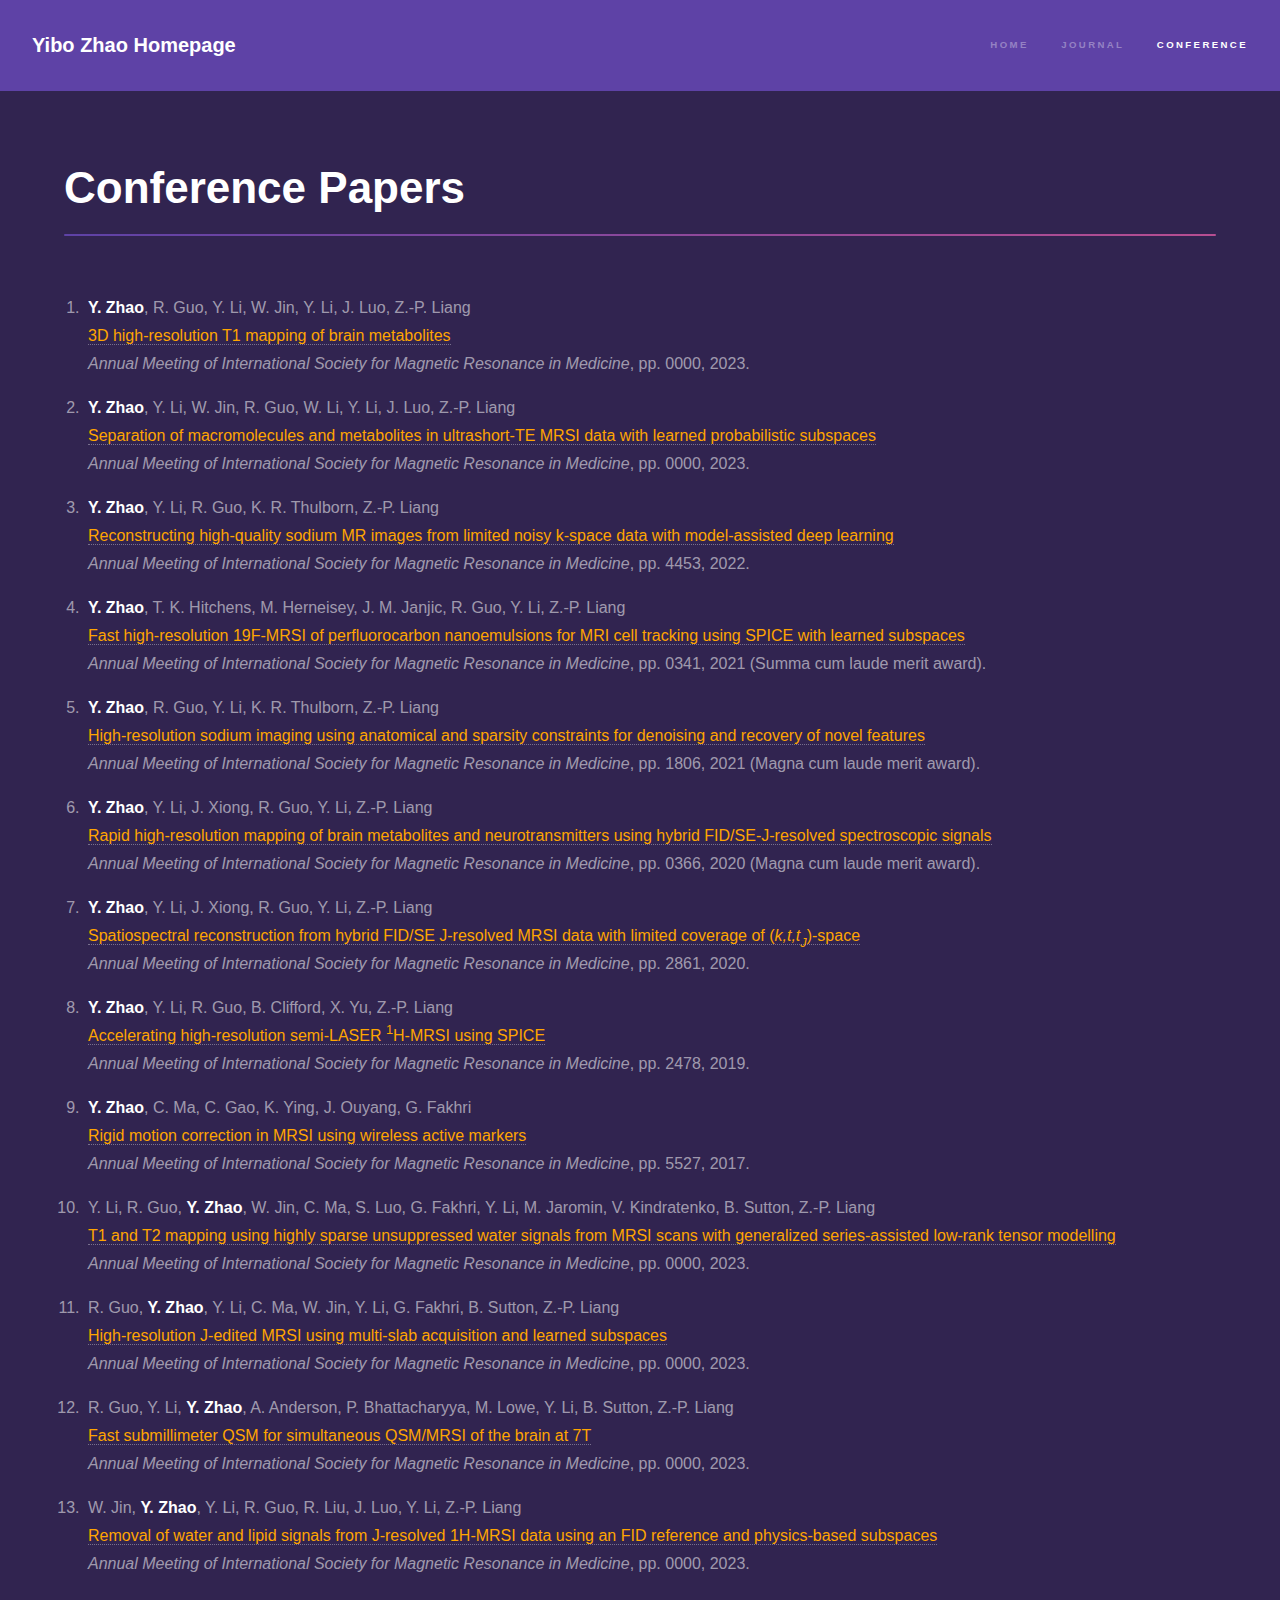
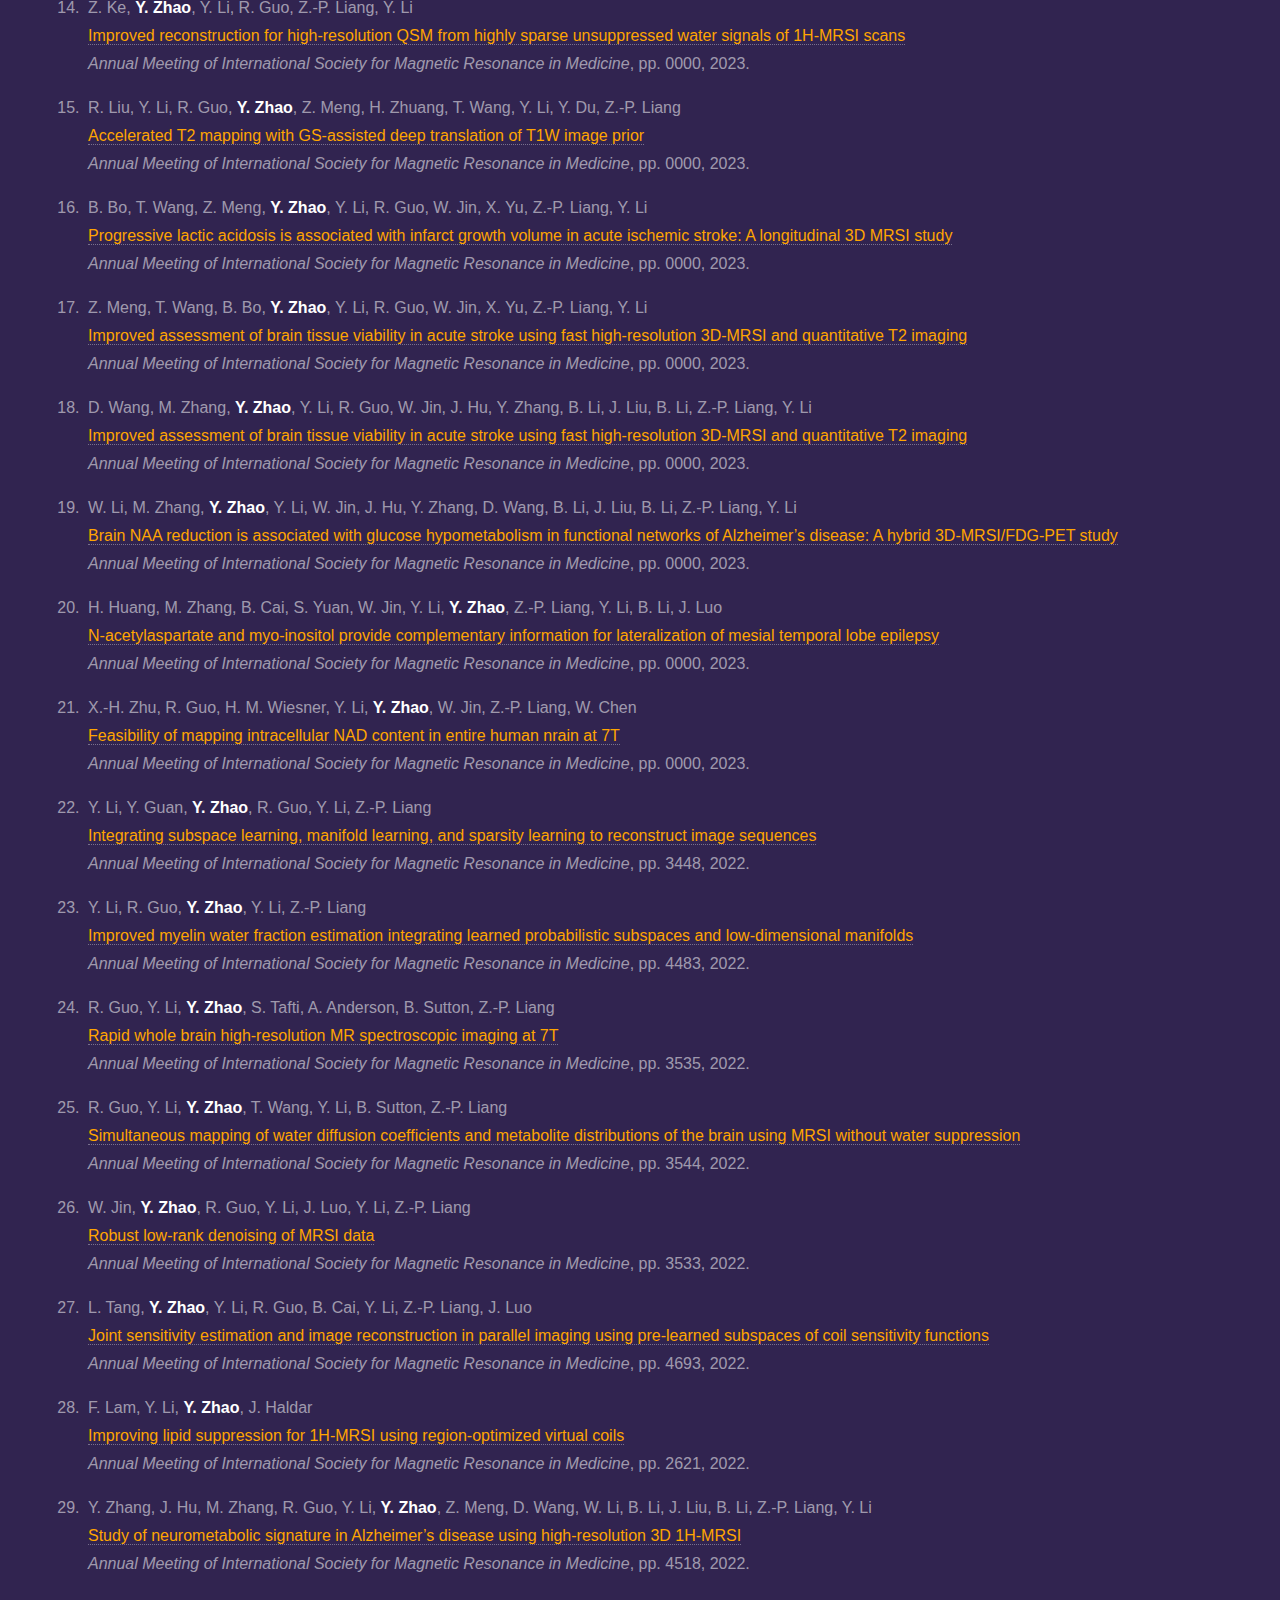
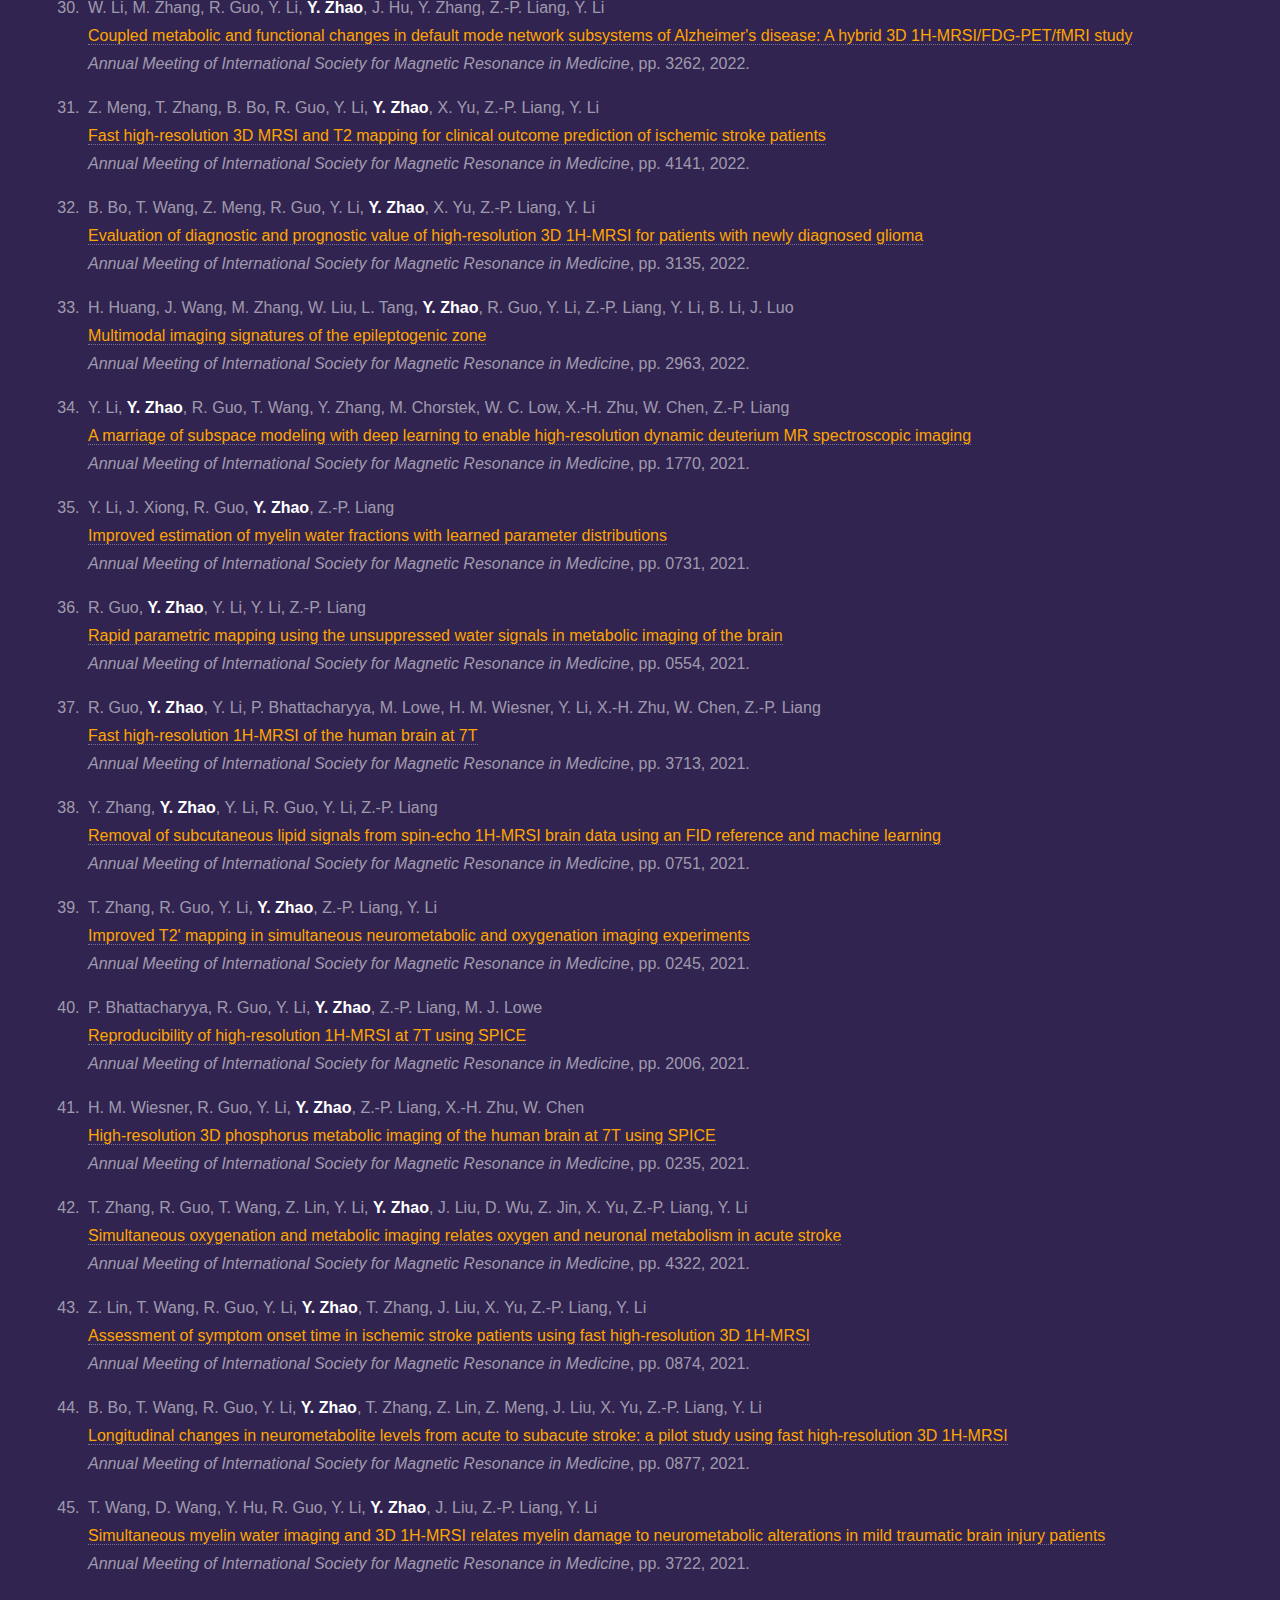
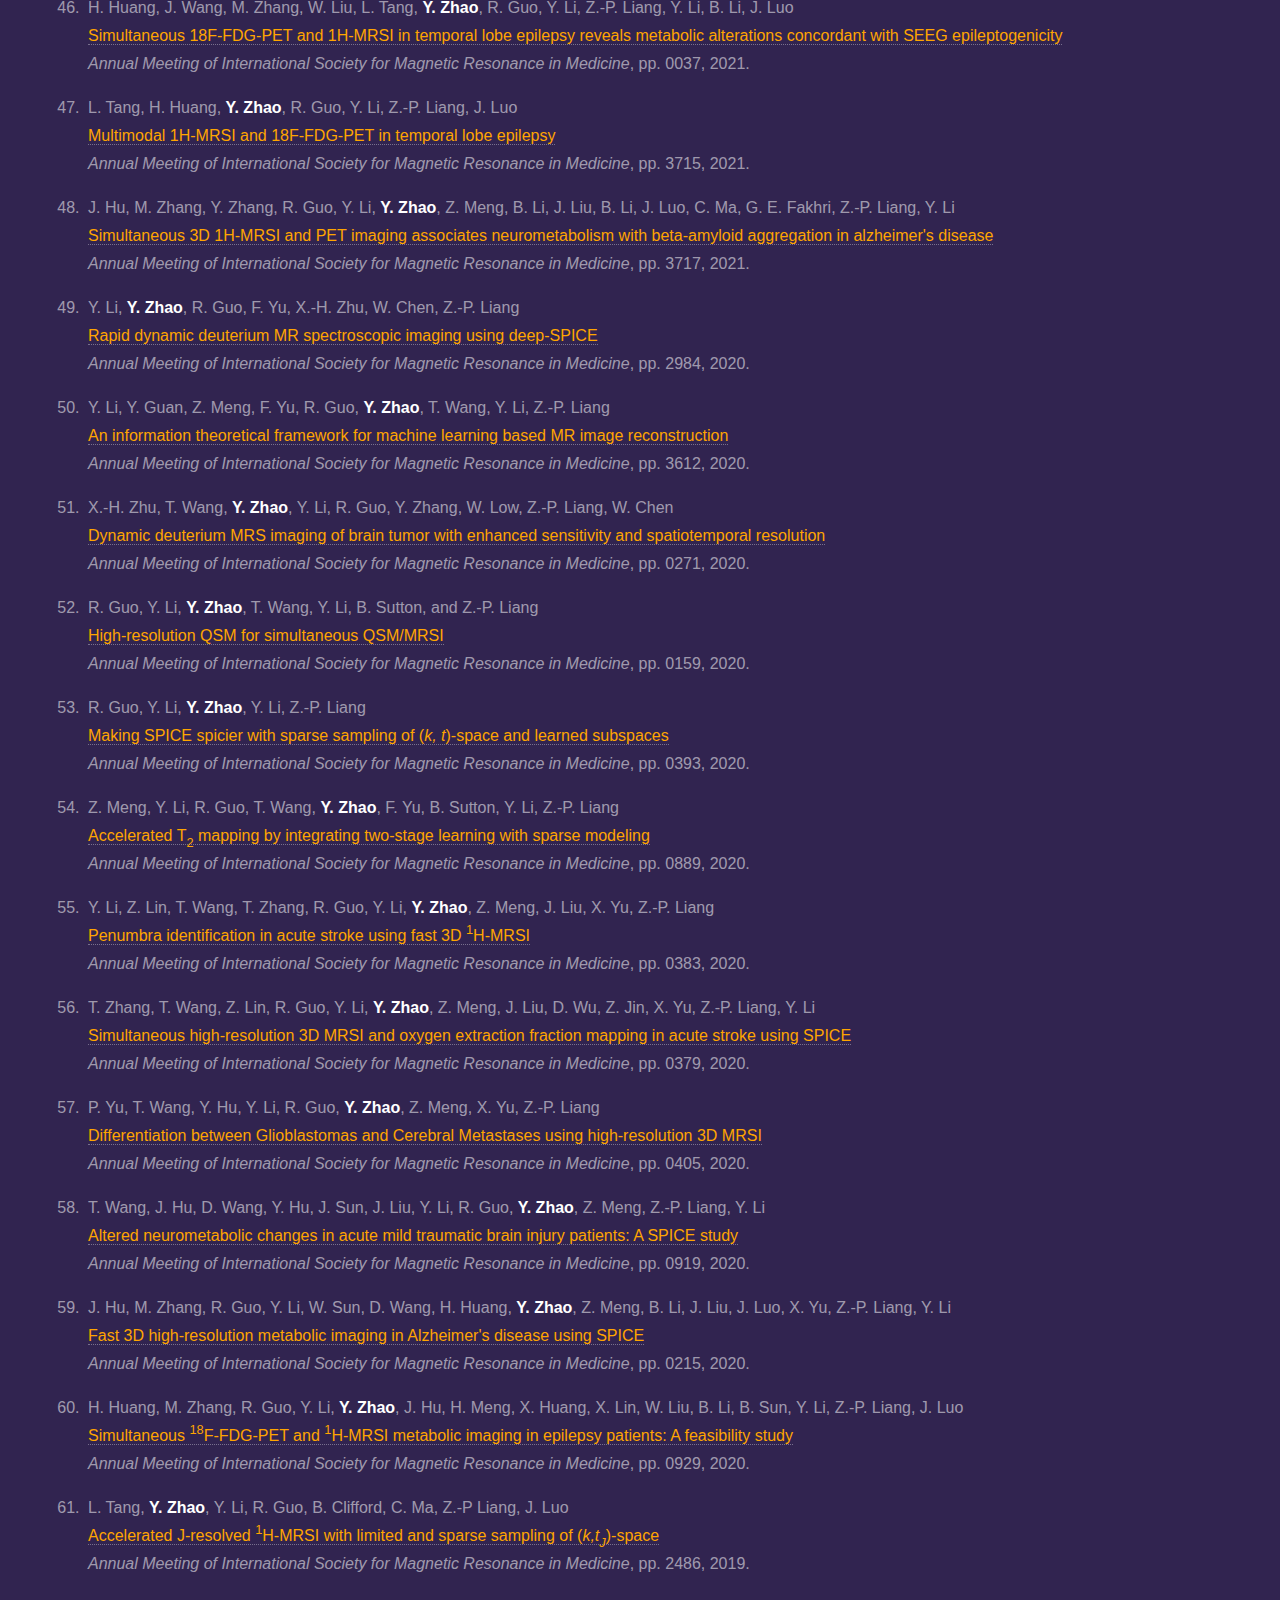
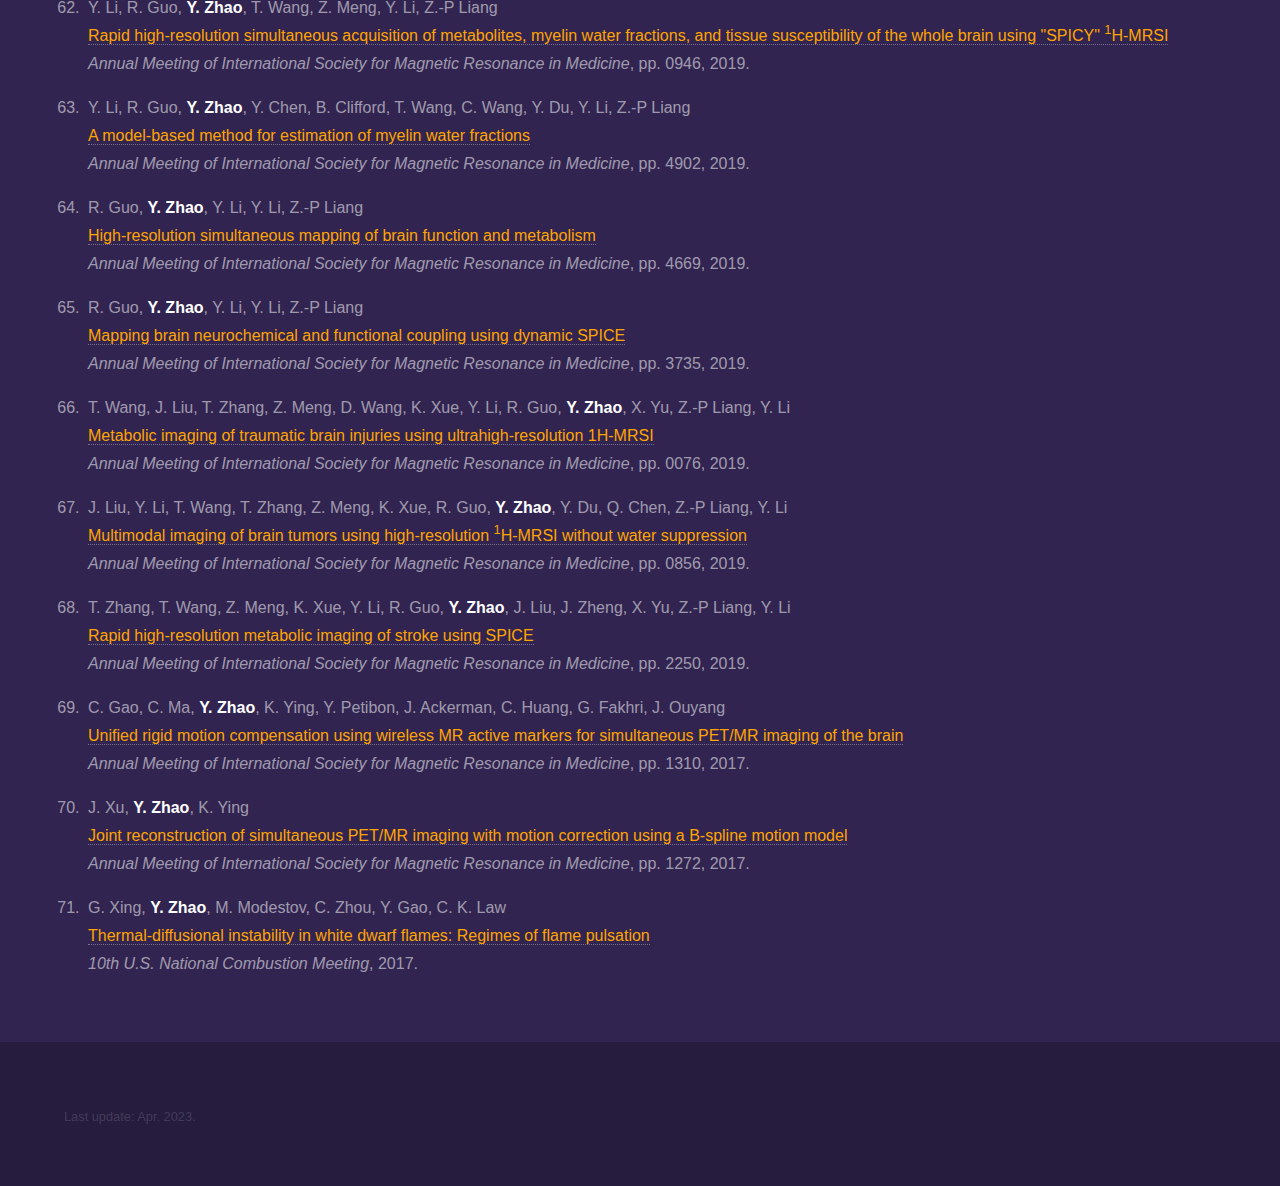
==== commit e2fff147: "yearly update" ====
--- a/conference_papers.html
+++ b/conference_papers.html
@@ -36,7 +36,16 @@
 							<!-- <span class="image fit"><img src="images/UIUC-ECE.jpg" alt="" /></span> -->
 							<!-- <h3>University of Illinois at Urbana-Champaign</h3> -->
 							<ol>
-								
+								<li><b>Y. Zhao</b>, R. Guo, Y. Li, W. Jin, Y. Li, J. Luo, Z.-P. Liang<br />
+									<a target="_blank" style="color:rgb(255, 165, 0);"href="https://www.ismrm.org/23/accepted_abstracts.pdf">3D high-resolution T1 mapping of brain metabolites</a ><br />
+									<i>Annual Meeting of International Society for Magnetic Resonance in Medicine</i>, pp. 0000, 2023.
+								</li>
+
+								<li><b>Y. Zhao</b>, Y. Li, W. Jin, R. Guo, W. Li, Y. Li, J. Luo, Z.-P. Liang<br />
+									<a target="_blank" style="color:rgb(255, 165, 0);"href="https://www.ismrm.org/23/accepted_abstracts.pdf">Separation of macromolecules and metabolites in ultrashort-TE MRSI data with learned probabilistic subspaces</a ><br />
+									<i>Annual Meeting of International Society for Magnetic Resonance in Medicine</i>, pp. 0000, 2023.
+								</li>
+
 								<li><b>Y. Zhao</b>, Y. Li, R. Guo, K. R. Thulborn, Z.-P. Liang<br />
 									<a target="_blank" style="color:rgb(255, 165, 0);"href="https://submissions.mirasmart.com/ISMRM2022/itinerary/PresentationDetail.aspx?evdid=8240">Reconstructing high-quality sodium MR images from limited noisy k-space data with model-assisted deep learning</a ><br />
 									<i>Annual Meeting of International Society for Magnetic Resonance in Medicine</i>, pp. 4453, 2022.
@@ -70,6 +79,66 @@
 								<li><b>Y. Zhao</b>, C. Ma, C. Gao, K. Ying, J. Ouyang, G. Fakhri<br />
 									<a target="_blank" style="color:rgb(255, 165, 0);"href="https://cds.ismrm.org/protected/17MPresentations/abstracts/5527.html">Rigid motion correction in MRSI using wireless active markers</a><br />
 									<i>Annual Meeting of International Society for Magnetic Resonance in Medicine</i>, pp. 5527, 2017.
+								</li>
+
+								<li>Y. Li, R. Guo, <b>Y. Zhao</b>, W. Jin, C. Ma, S. Luo, G. Fakhri, Y. Li, M. Jaromin, V. Kindratenko, B. Sutton, Z.-P. Liang<br />
+									<a target="_blank" style="color:rgb(255, 165, 0);"href="https://www.ismrm.org/23/accepted_abstracts.pdf">T1 and T2 mapping using highly sparse unsuppressed water signals from MRSI scans with generalized series-assisted low-rank tensor modelling</a ><br />
+									<i>Annual Meeting of International Society for Magnetic Resonance in Medicine</i>, pp. 0000, 2023.
+								</li>
+
+								<li>R. Guo, <b>Y. Zhao</b>, Y. Li, C. Ma, W. Jin, Y. Li, G. Fakhri, B. Sutton, Z.-P. Liang<br />
+									<a target="_blank" style="color:rgb(255, 165, 0);"href="https://www.ismrm.org/23/accepted_abstracts.pdf">High-resolution J-edited MRSI using multi-slab acquisition and learned subspaces</a ><br />
+									<i>Annual Meeting of International Society for Magnetic Resonance in Medicine</i>, pp. 0000, 2023.
+								</li>
+
+								<li>R. Guo, Y. Li, <b>Y. Zhao</b>, A. Anderson, P. Bhattacharyya, M. Lowe, Y. Li, B. Sutton, Z.-P. Liang<br />
+									<a target="_blank" style="color:rgb(255, 165, 0);"href="https://www.ismrm.org/23/accepted_abstracts.pdf">Fast submillimeter QSM for simultaneous QSM/MRSI of the brain at 7T</a ><br />
+									<i>Annual Meeting of International Society for Magnetic Resonance in Medicine</i>, pp. 0000, 2023.
+								</li>
+								
+								<li>W. Jin, <b>Y. Zhao</b>, Y. Li, R. Guo, R. Liu, J. Luo, Y. Li, Z.-P. Liang<br />
+									<a target="_blank" style="color:rgb(255, 165, 0);"href="https://www.ismrm.org/23/accepted_abstracts.pdf">Removal of water and lipid signals from J-resolved 1H-MRSI data using an FID reference and physics-based subspaces</a ><br />
+									<i>Annual Meeting of International Society for Magnetic Resonance in Medicine</i>, pp. 0000, 2023.
+								</li>
+
+								<li>Z. Ke, <b>Y. Zhao</b>, Y. Li, R. Guo, Z.-P. Liang, Y. Li<br />
+									<a target="_blank" style="color:rgb(255, 165, 0);"href="https://www.ismrm.org/23/accepted_abstracts.pdf">Improved reconstruction for high-resolution QSM from highly sparse unsuppressed water signals of 1H-MRSI scans</a ><br />
+									<i>Annual Meeting of International Society for Magnetic Resonance in Medicine</i>, pp. 0000, 2023.
+								</li>
+
+								<li>R. Liu, Y. Li, R. Guo, <b>Y. Zhao</b>, Z. Meng, H. Zhuang, T. Wang, Y. Li, Y. Du, Z.-P. Liang<br />
+									<a target="_blank" style="color:rgb(255, 165, 0);"href="https://www.ismrm.org/23/accepted_abstracts.pdf">Accelerated T2 mapping with GS-assisted deep translation of T1W image prior</a ><br />
+									<i>Annual Meeting of International Society for Magnetic Resonance in Medicine</i>, pp. 0000, 2023.
+								</li>
+								
+								<li>B. Bo, T. Wang, Z. Meng, <b>Y. Zhao</b>, Y. Li, R. Guo, W. Jin, X. Yu, Z.-P. Liang, Y. Li<br />
+									<a target="_blank" style="color:rgb(255, 165, 0);"href="https://www.ismrm.org/23/accepted_abstracts.pdf">Progressive lactic acidosis is associated with infarct growth volume in acute ischemic stroke: A longitudinal 3D MRSI study</a ><br />
+									<i>Annual Meeting of International Society for Magnetic Resonance in Medicine</i>, pp. 0000, 2023.
+								</li>
+
+								<li>Z. Meng, T. Wang, B. Bo, <b>Y. Zhao</b>, Y. Li, R. Guo, W. Jin, X. Yu, Z.-P. Liang, Y. Li<br />
+									<a target="_blank" style="color:rgb(255, 165, 0);"href="https://www.ismrm.org/23/accepted_abstracts.pdf">Improved assessment of brain tissue viability in acute stroke using fast high-resolution 3D-MRSI and quantitative T2 imaging</a ><br />
+									<i>Annual Meeting of International Society for Magnetic Resonance in Medicine</i>, pp. 0000, 2023.
+								</li>
+
+								<li>D. Wang, M. Zhang, <b>Y. Zhao</b>, Y. Li, R. Guo, W. Jin, J. Hu, Y. Zhang, B. Li, J. Liu, B. Li, Z.-P. Liang, Y. Li<br />
+									<a target="_blank" style="color:rgb(255, 165, 0);"href="https://www.ismrm.org/23/accepted_abstracts.pdf">Improved assessment of brain tissue viability in acute stroke using fast high-resolution 3D-MRSI and quantitative T2 imaging</a ><br />
+									<i>Annual Meeting of International Society for Magnetic Resonance in Medicine</i>, pp. 0000, 2023.
+								</li>
+
+								<li>W. Li, M. Zhang, <b>Y. Zhao</b>, Y. Li, W. Jin, J. Hu, Y. Zhang, D. Wang, B. Li, J. Liu, B. Li, Z.-P. Liang, Y. Li<br />
+									<a target="_blank" style="color:rgb(255, 165, 0);"href="https://www.ismrm.org/23/accepted_abstracts.pdf">Brain NAA reduction is associated with glucose hypometabolism in functional networks of Alzheimer’s disease: A hybrid 3D-MRSI/FDG-PET study</a ><br />
+									<i>Annual Meeting of International Society for Magnetic Resonance in Medicine</i>, pp. 0000, 2023.
+								</li>
+
+								<li>H. Huang, M. Zhang, B. Cai, S. Yuan, W. Jin, Y. Li, <b>Y. Zhao</b>, Z.-P. Liang, Y. Li, B. Li, J. Luo<br />
+									<a target="_blank" style="color:rgb(255, 165, 0);"href="https://www.ismrm.org/23/accepted_abstracts.pdf">N-acetylaspartate and myo-inositol provide complementary information for lateralization of mesial temporal lobe epilepsy</a ><br />
+									<i>Annual Meeting of International Society for Magnetic Resonance in Medicine</i>, pp. 0000, 2023.
+								</li>
+
+								<li>X.-H. Zhu, R. Guo, H. M. Wiesner, Y. Li, <b>Y. Zhao</b>, W. Jin, Z.-P. Liang, W. Chen<br />
+									<a target="_blank" style="color:rgb(255, 165, 0);"href="https://www.ismrm.org/23/accepted_abstracts.pdf">Feasibility of mapping intracellular NAD content in entire human nrain at 7T</a ><br />
+									<i>Annual Meeting of International Society for Magnetic Resonance in Medicine</i>, pp. 0000, 2023.
 								</li>
 
 								<li>Y. Li, Y. Guan, <b>Y. Zhao</b>, R. Guo, Y. Li, Z.-P. Liang<br />
@@ -332,7 +401,7 @@
 			<footer id="footer" class="wrapper alt">
 				<div class="inner">
 					<ul class="menu">
-						<li>Last update: Apr. 2022.</li>
+						<li>Last update: Apr. 2023.</li>
 					</ul>
 				</div>
 			</footer>
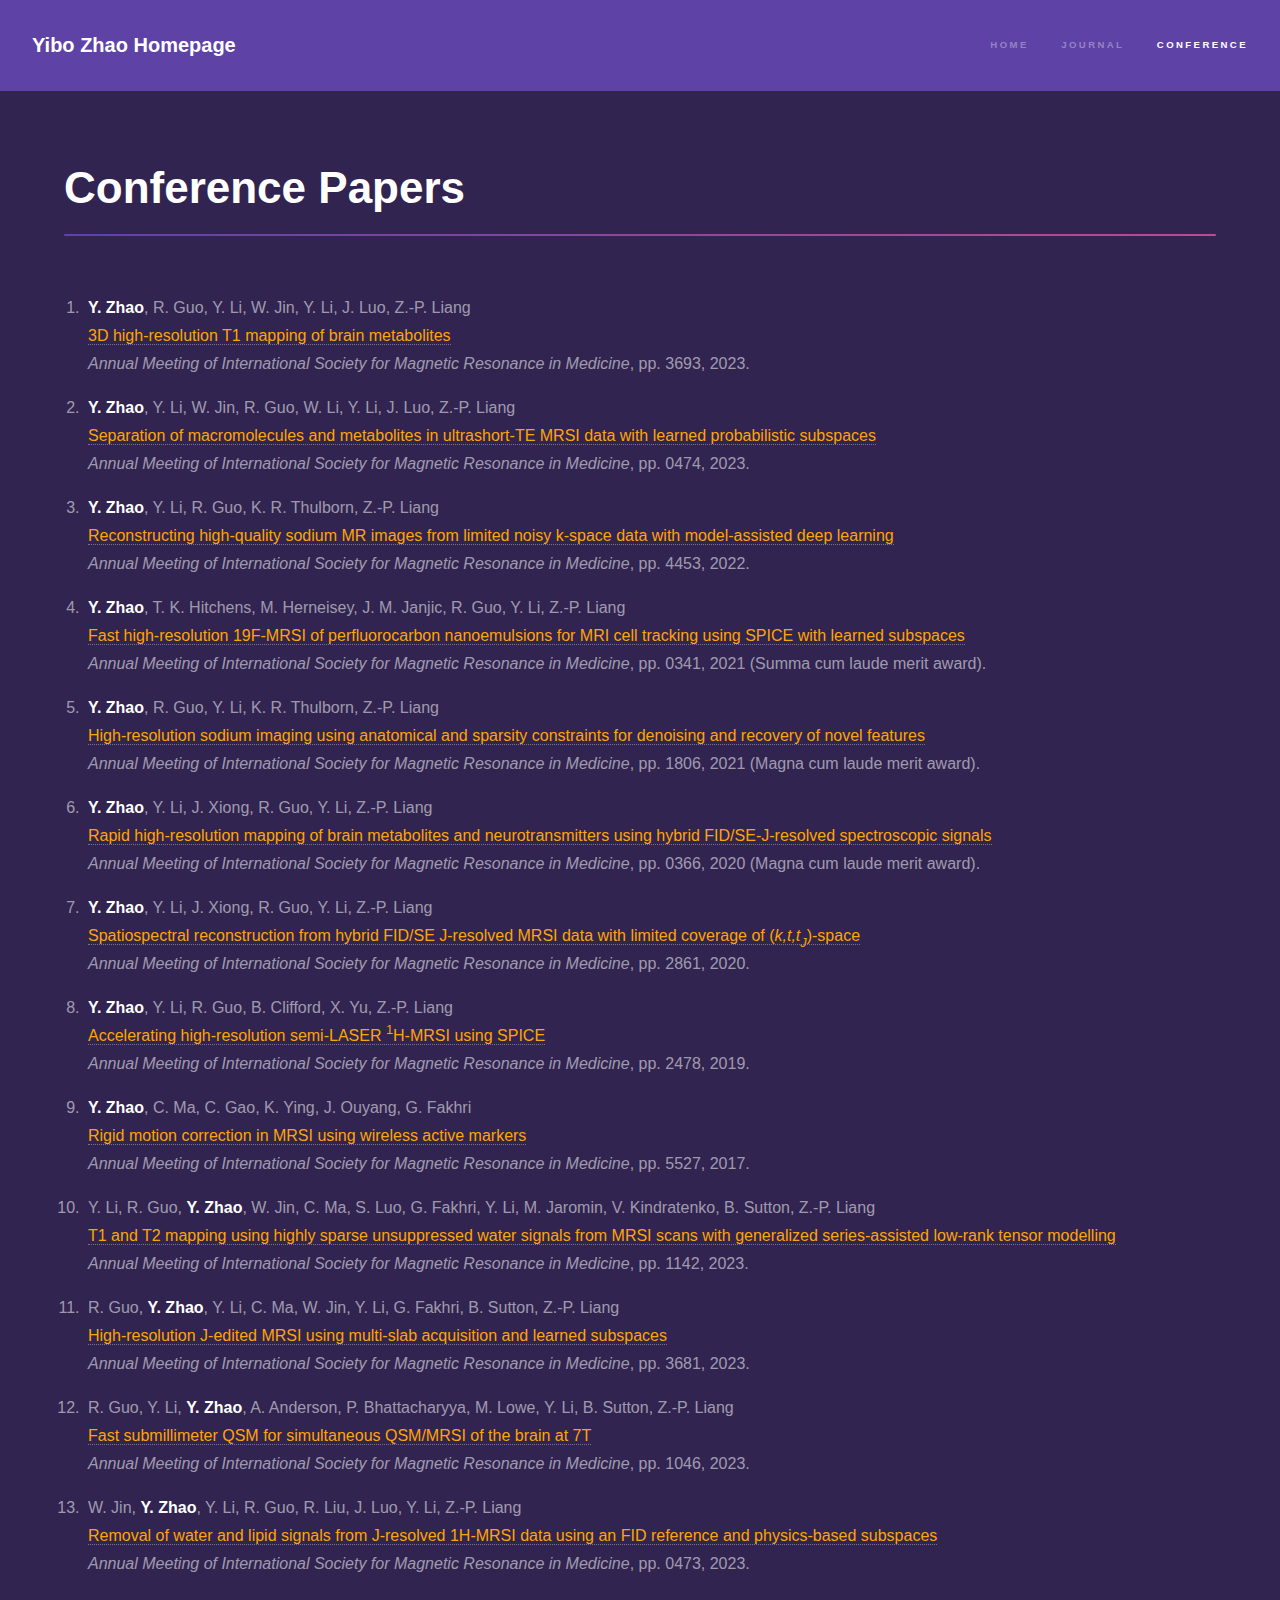
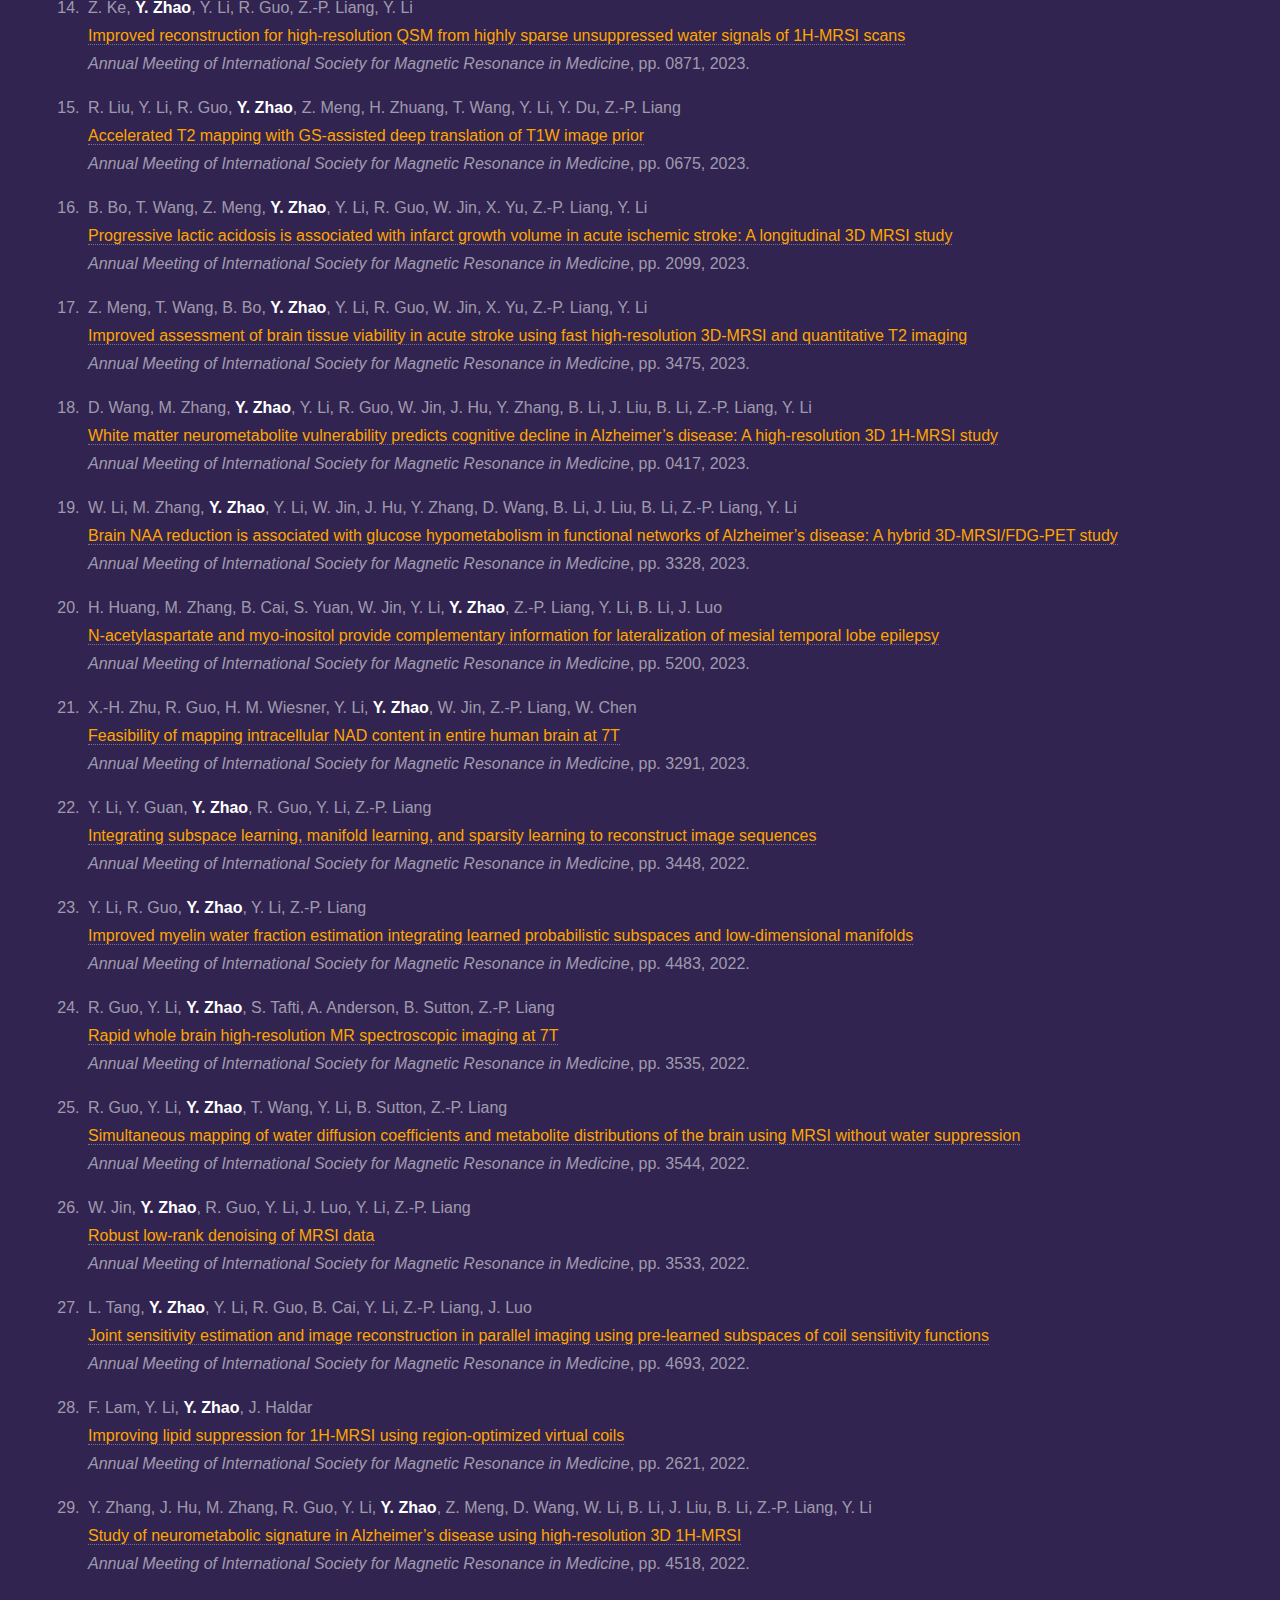
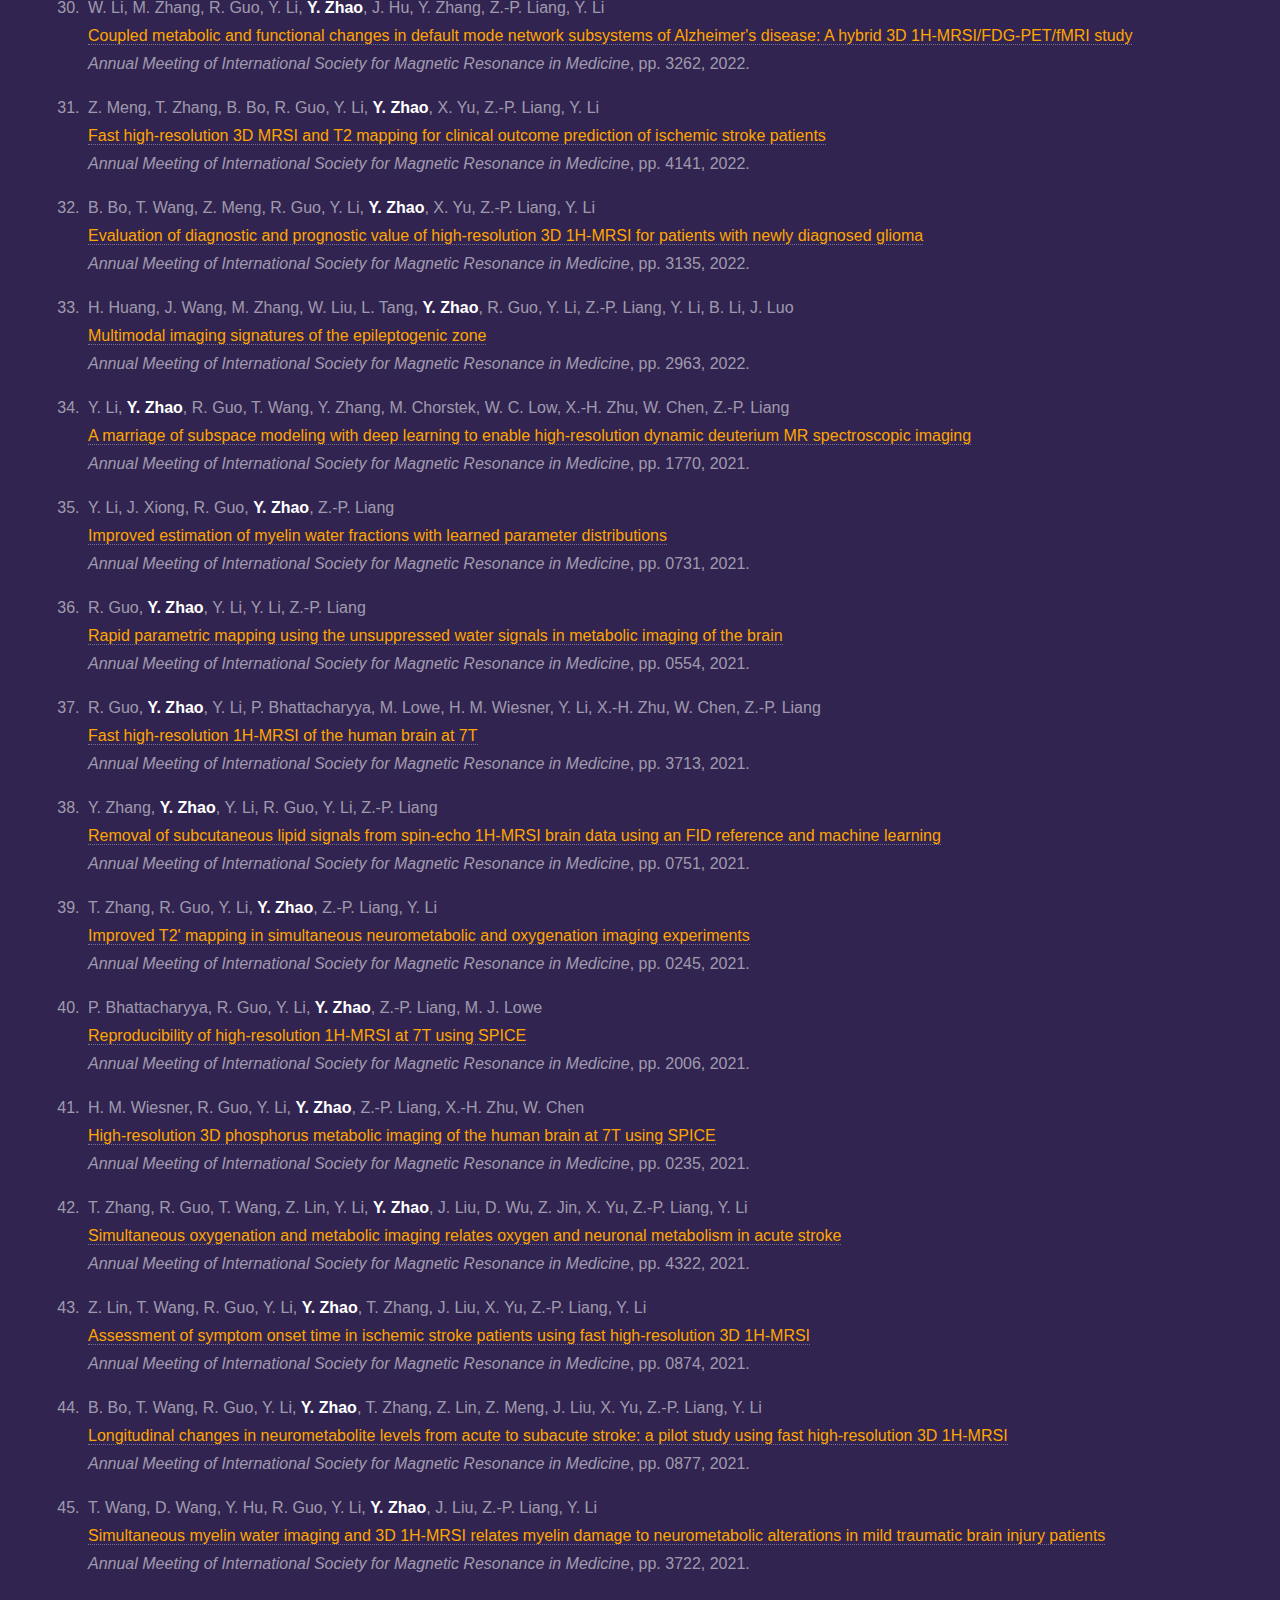
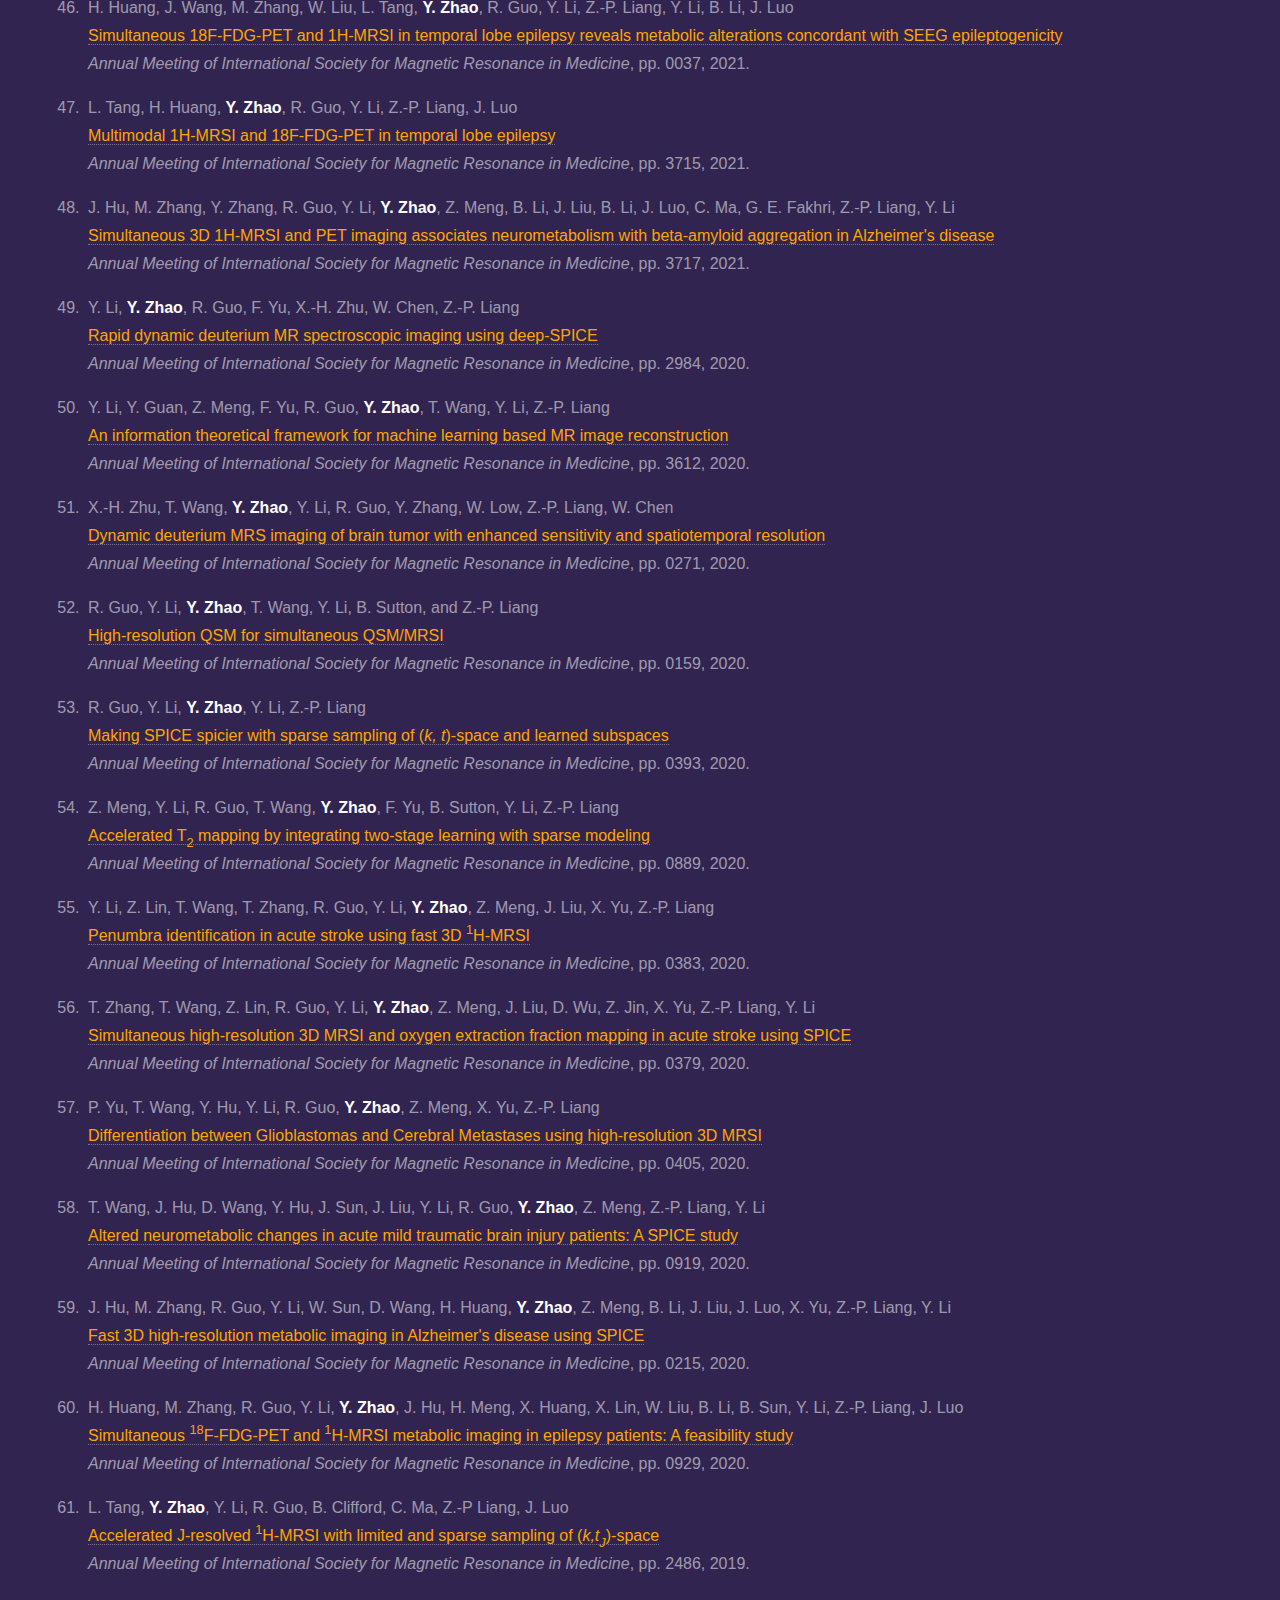
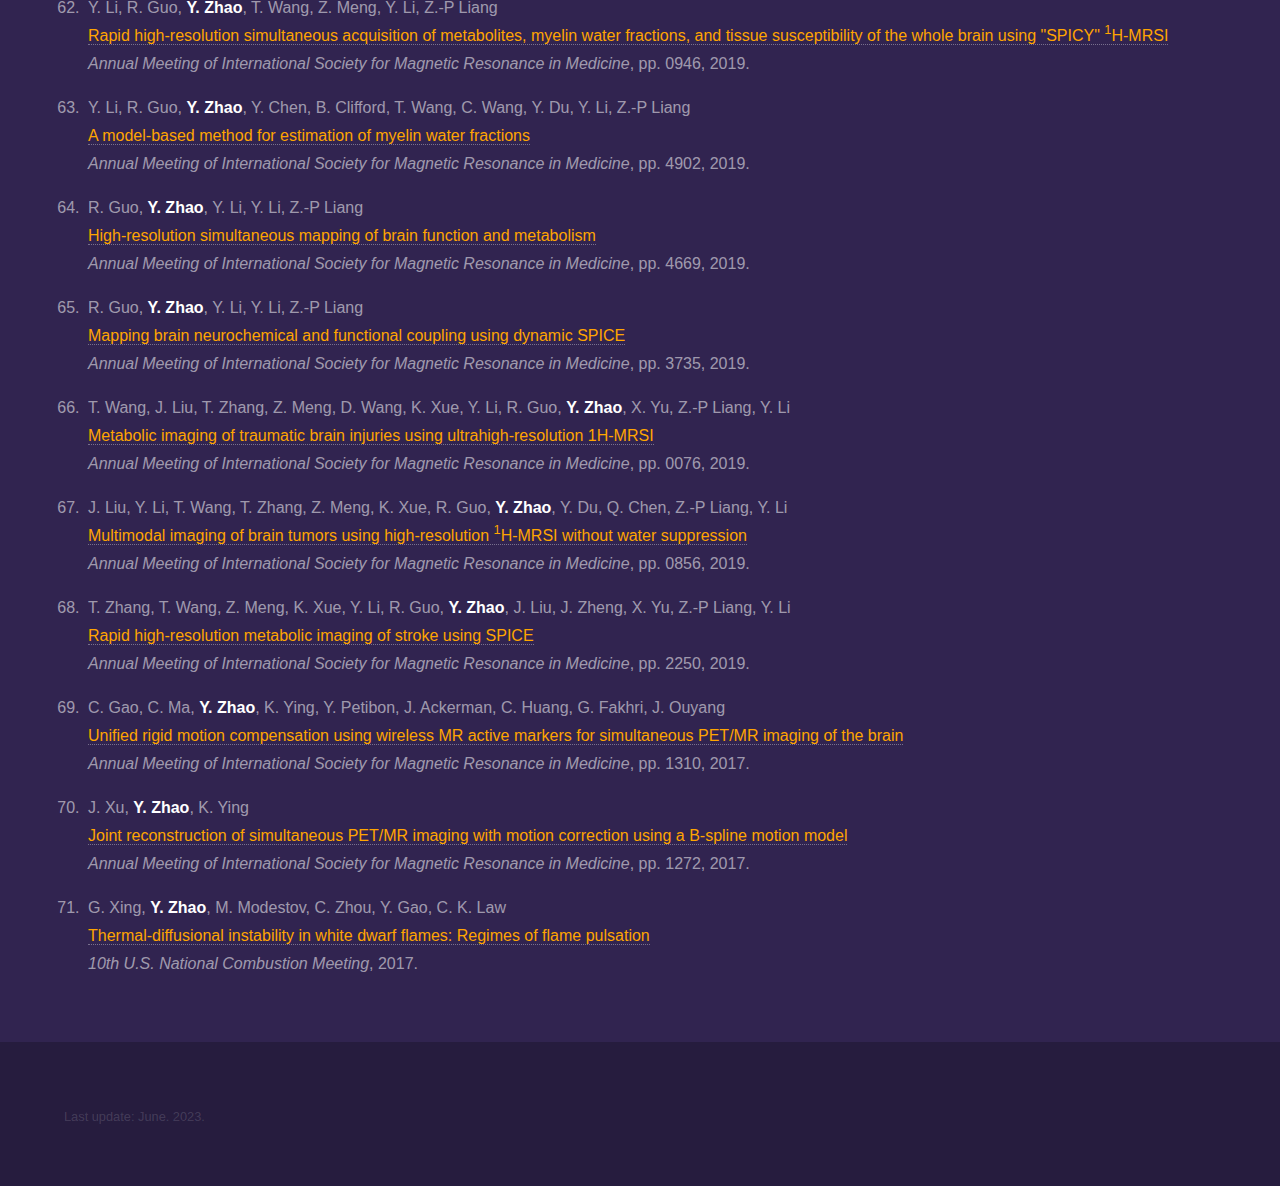
==== commit 5da7e2e8: "Regular update" ====
--- a/conference_papers.html
+++ b/conference_papers.html
@@ -37,13 +37,13 @@
 							<!-- <h3>University of Illinois at Urbana-Champaign</h3> -->
 							<ol>
 								<li><b>Y. Zhao</b>, R. Guo, Y. Li, W. Jin, Y. Li, J. Luo, Z.-P. Liang<br />
-									<a target="_blank" style="color:rgb(255, 165, 0);"href="https://www.ismrm.org/23/accepted_abstracts.pdf">3D high-resolution T1 mapping of brain metabolites</a ><br />
-									<i>Annual Meeting of International Society for Magnetic Resonance in Medicine</i>, pp. 0000, 2023.
+									<a target="_blank" style="color:rgb(255, 165, 0);"href="https://submissions.mirasmart.com/ISMRM2023/Itinerary/PresentationDetail.aspx?evdid=3665">3D high-resolution T1 mapping of brain metabolites</a ><br />
+									<i>Annual Meeting of International Society for Magnetic Resonance in Medicine</i>, pp. 3693, 2023.
 								</li>
 
 								<li><b>Y. Zhao</b>, Y. Li, W. Jin, R. Guo, W. Li, Y. Li, J. Luo, Z.-P. Liang<br />
-									<a target="_blank" style="color:rgb(255, 165, 0);"href="https://www.ismrm.org/23/accepted_abstracts.pdf">Separation of macromolecules and metabolites in ultrashort-TE MRSI data with learned probabilistic subspaces</a ><br />
-									<i>Annual Meeting of International Society for Magnetic Resonance in Medicine</i>, pp. 0000, 2023.
+									<a target="_blank" style="color:rgb(255, 165, 0);"href="https://submissions.mirasmart.com/ISMRM2023/Itinerary/PresentationDetail.aspx?evdid=1321">Separation of macromolecules and metabolites in ultrashort-TE MRSI data with learned probabilistic subspaces</a ><br />
+									<i>Annual Meeting of International Society for Magnetic Resonance in Medicine</i>, pp. 0474, 2023.
 								</li>
 
 								<li><b>Y. Zhao</b>, Y. Li, R. Guo, K. R. Thulborn, Z.-P. Liang<br />
@@ -82,63 +82,63 @@
 								</li>
 
 								<li>Y. Li, R. Guo, <b>Y. Zhao</b>, W. Jin, C. Ma, S. Luo, G. Fakhri, Y. Li, M. Jaromin, V. Kindratenko, B. Sutton, Z.-P. Liang<br />
-									<a target="_blank" style="color:rgb(255, 165, 0);"href="https://www.ismrm.org/23/accepted_abstracts.pdf">T1 and T2 mapping using highly sparse unsuppressed water signals from MRSI scans with generalized series-assisted low-rank tensor modelling</a ><br />
-									<i>Annual Meeting of International Society for Magnetic Resonance in Medicine</i>, pp. 0000, 2023.
+									<a target="_blank" style="color:rgb(255, 165, 0);"href="https://submissions.mirasmart.com/ISMRM2023/Itinerary/PresentationDetail.aspx?evdid=444">T1 and T2 mapping using highly sparse unsuppressed water signals from MRSI scans with generalized series-assisted low-rank tensor modelling</a ><br />
+									<i>Annual Meeting of International Society for Magnetic Resonance in Medicine</i>, pp. 1142, 2023.
 								</li>
 
 								<li>R. Guo, <b>Y. Zhao</b>, Y. Li, C. Ma, W. Jin, Y. Li, G. Fakhri, B. Sutton, Z.-P. Liang<br />
-									<a target="_blank" style="color:rgb(255, 165, 0);"href="https://www.ismrm.org/23/accepted_abstracts.pdf">High-resolution J-edited MRSI using multi-slab acquisition and learned subspaces</a ><br />
-									<i>Annual Meeting of International Society for Magnetic Resonance in Medicine</i>, pp. 0000, 2023.
+									<a target="_blank" style="color:rgb(255, 165, 0);"href="https://submissions.mirasmart.com/ISMRM2023/Itinerary/PresentationDetail.aspx?evdid=3469">High-resolution J-edited MRSI using multi-slab acquisition and learned subspaces</a ><br />
+									<i>Annual Meeting of International Society for Magnetic Resonance in Medicine</i>, pp. 3681, 2023.
 								</li>
 
 								<li>R. Guo, Y. Li, <b>Y. Zhao</b>, A. Anderson, P. Bhattacharyya, M. Lowe, Y. Li, B. Sutton, Z.-P. Liang<br />
-									<a target="_blank" style="color:rgb(255, 165, 0);"href="https://www.ismrm.org/23/accepted_abstracts.pdf">Fast submillimeter QSM for simultaneous QSM/MRSI of the brain at 7T</a ><br />
-									<i>Annual Meeting of International Society for Magnetic Resonance in Medicine</i>, pp. 0000, 2023.
+									<a target="_blank" style="color:rgb(255, 165, 0);"href="https://submissions.mirasmart.com/ISMRM2023/Itinerary/PresentationDetail.aspx?evdid=3017">Fast submillimeter QSM for simultaneous QSM/MRSI of the brain at 7T</a ><br />
+									<i>Annual Meeting of International Society for Magnetic Resonance in Medicine</i>, pp. 1046, 2023.
 								</li>
 								
 								<li>W. Jin, <b>Y. Zhao</b>, Y. Li, R. Guo, R. Liu, J. Luo, Y. Li, Z.-P. Liang<br />
-									<a target="_blank" style="color:rgb(255, 165, 0);"href="https://www.ismrm.org/23/accepted_abstracts.pdf">Removal of water and lipid signals from J-resolved 1H-MRSI data using an FID reference and physics-based subspaces</a ><br />
-									<i>Annual Meeting of International Society for Magnetic Resonance in Medicine</i>, pp. 0000, 2023.
+									<a target="_blank" style="color:rgb(255, 165, 0);"href="https://submissions.mirasmart.com/ISMRM2023/Itinerary/PresentationDetail.aspx?evdid=1319">Removal of water and lipid signals from J-resolved 1H-MRSI data using an FID reference and physics-based subspaces</a ><br />
+									<i>Annual Meeting of International Society for Magnetic Resonance in Medicine</i>, pp. 0473, 2023.
 								</li>
 
 								<li>Z. Ke, <b>Y. Zhao</b>, Y. Li, R. Guo, Z.-P. Liang, Y. Li<br />
-									<a target="_blank" style="color:rgb(255, 165, 0);"href="https://www.ismrm.org/23/accepted_abstracts.pdf">Improved reconstruction for high-resolution QSM from highly sparse unsuppressed water signals of 1H-MRSI scans</a ><br />
-									<i>Annual Meeting of International Society for Magnetic Resonance in Medicine</i>, pp. 0000, 2023.
+									<a target="_blank" style="color:rgb(255, 165, 0);"href="https://submissions.mirasmart.com/ISMRM2023/Itinerary/PresentationDetail.aspx?evdid=1607">Improved reconstruction for high-resolution QSM from highly sparse unsuppressed water signals of 1H-MRSI scans</a ><br />
+									<i>Annual Meeting of International Society for Magnetic Resonance in Medicine</i>, pp. 0871, 2023.
 								</li>
 
 								<li>R. Liu, Y. Li, R. Guo, <b>Y. Zhao</b>, Z. Meng, H. Zhuang, T. Wang, Y. Li, Y. Du, Z.-P. Liang<br />
-									<a target="_blank" style="color:rgb(255, 165, 0);"href="https://www.ismrm.org/23/accepted_abstracts.pdf">Accelerated T2 mapping with GS-assisted deep translation of T1W image prior</a ><br />
-									<i>Annual Meeting of International Society for Magnetic Resonance in Medicine</i>, pp. 0000, 2023.
+									<a target="_blank" style="color:rgb(255, 165, 0);"href="https://submissions.mirasmart.com/ISMRM2023/Itinerary/PresentationDetail.aspx?evdid=3028">Accelerated T2 mapping with GS-assisted deep translation of T1W image prior</a ><br />
+									<i>Annual Meeting of International Society for Magnetic Resonance in Medicine</i>, pp. 0675, 2023.
 								</li>
 								
 								<li>B. Bo, T. Wang, Z. Meng, <b>Y. Zhao</b>, Y. Li, R. Guo, W. Jin, X. Yu, Z.-P. Liang, Y. Li<br />
-									<a target="_blank" style="color:rgb(255, 165, 0);"href="https://www.ismrm.org/23/accepted_abstracts.pdf">Progressive lactic acidosis is associated with infarct growth volume in acute ischemic stroke: A longitudinal 3D MRSI study</a ><br />
-									<i>Annual Meeting of International Society for Magnetic Resonance in Medicine</i>, pp. 0000, 2023.
+									<a target="_blank" style="color:rgb(255, 165, 0);"href="https://submissions.mirasmart.com/ISMRM2023/Itinerary/PresentationDetail.aspx?evdid=6094">Progressive lactic acidosis is associated with infarct growth volume in acute ischemic stroke: A longitudinal 3D MRSI study</a ><br />
+									<i>Annual Meeting of International Society for Magnetic Resonance in Medicine</i>, pp. 2099, 2023.
 								</li>
 
 								<li>Z. Meng, T. Wang, B. Bo, <b>Y. Zhao</b>, Y. Li, R. Guo, W. Jin, X. Yu, Z.-P. Liang, Y. Li<br />
-									<a target="_blank" style="color:rgb(255, 165, 0);"href="https://www.ismrm.org/23/accepted_abstracts.pdf">Improved assessment of brain tissue viability in acute stroke using fast high-resolution 3D-MRSI and quantitative T2 imaging</a ><br />
-									<i>Annual Meeting of International Society for Magnetic Resonance in Medicine</i>, pp. 0000, 2023.
+									<a target="_blank" style="color:rgb(255, 165, 0);"href="https://submissions.mirasmart.com/ISMRM2023/Itinerary/PresentationDetail.aspx?evdid=657">Improved assessment of brain tissue viability in acute stroke using fast high-resolution 3D-MRSI and quantitative T2 imaging</a ><br />
+									<i>Annual Meeting of International Society for Magnetic Resonance in Medicine</i>, pp. 3475, 2023.
 								</li>
 
 								<li>D. Wang, M. Zhang, <b>Y. Zhao</b>, Y. Li, R. Guo, W. Jin, J. Hu, Y. Zhang, B. Li, J. Liu, B. Li, Z.-P. Liang, Y. Li<br />
-									<a target="_blank" style="color:rgb(255, 165, 0);"href="https://www.ismrm.org/23/accepted_abstracts.pdf">Improved assessment of brain tissue viability in acute stroke using fast high-resolution 3D-MRSI and quantitative T2 imaging</a ><br />
-									<i>Annual Meeting of International Society for Magnetic Resonance in Medicine</i>, pp. 0000, 2023.
+									<a target="_blank" style="color:rgb(255, 165, 0);"href="https://submissions.mirasmart.com/ISMRM2023/Itinerary/PresentationDetail.aspx?evdid=2173">White matter neurometabolite vulnerability predicts cognitive decline in Alzheimer’s disease: A high-resolution 3D 1H-MRSI study</a ><br />
+									<i>Annual Meeting of International Society for Magnetic Resonance in Medicine</i>, pp. 0417, 2023.
 								</li>
 
 								<li>W. Li, M. Zhang, <b>Y. Zhao</b>, Y. Li, W. Jin, J. Hu, Y. Zhang, D. Wang, B. Li, J. Liu, B. Li, Z.-P. Liang, Y. Li<br />
-									<a target="_blank" style="color:rgb(255, 165, 0);"href="https://www.ismrm.org/23/accepted_abstracts.pdf">Brain NAA reduction is associated with glucose hypometabolism in functional networks of Alzheimer’s disease: A hybrid 3D-MRSI/FDG-PET study</a ><br />
-									<i>Annual Meeting of International Society for Magnetic Resonance in Medicine</i>, pp. 0000, 2023.
+									<a target="_blank" style="color:rgb(255, 165, 0);"href="https://submissions.mirasmart.com/ISMRM2023/Itinerary/PresentationDetail.aspx?evdid=5936">Brain NAA reduction is associated with glucose hypometabolism in functional networks of Alzheimer’s disease: A hybrid 3D-MRSI/FDG-PET study</a ><br />
+									<i>Annual Meeting of International Society for Magnetic Resonance in Medicine</i>, pp. 3328, 2023.
 								</li>
 
 								<li>H. Huang, M. Zhang, B. Cai, S. Yuan, W. Jin, Y. Li, <b>Y. Zhao</b>, Z.-P. Liang, Y. Li, B. Li, J. Luo<br />
-									<a target="_blank" style="color:rgb(255, 165, 0);"href="https://www.ismrm.org/23/accepted_abstracts.pdf">N-acetylaspartate and myo-inositol provide complementary information for lateralization of mesial temporal lobe epilepsy</a ><br />
-									<i>Annual Meeting of International Society for Magnetic Resonance in Medicine</i>, pp. 0000, 2023.
+									<a target="_blank" style="color:rgb(255, 165, 0);"href="https://submissions.mirasmart.com/ISMRM2023/Itinerary/PresentationDetail.aspx?evdid=3270">N-acetylaspartate and myo-inositol provide complementary information for lateralization of mesial temporal lobe epilepsy</a ><br />
+									<i>Annual Meeting of International Society for Magnetic Resonance in Medicine</i>, pp. 5200, 2023.
 								</li>
 
 								<li>X.-H. Zhu, R. Guo, H. M. Wiesner, Y. Li, <b>Y. Zhao</b>, W. Jin, Z.-P. Liang, W. Chen<br />
-									<a target="_blank" style="color:rgb(255, 165, 0);"href="https://www.ismrm.org/23/accepted_abstracts.pdf">Feasibility of mapping intracellular NAD content in entire human nrain at 7T</a ><br />
-									<i>Annual Meeting of International Society for Magnetic Resonance in Medicine</i>, pp. 0000, 2023.
+									<a target="_blank" style="color:rgb(255, 165, 0);"href="https://submissions.mirasmart.com/ISMRM2023/Itinerary/PresentationDetail.aspx?evdid=630">Feasibility of mapping intracellular NAD content in entire human brain at 7T</a ><br />
+									<i>Annual Meeting of International Society for Magnetic Resonance in Medicine</i>, pp. 3291, 2023.
 								</li>
 
 								<li>Y. Li, Y. Guan, <b>Y. Zhao</b>, R. Guo, Y. Li, Z.-P. Liang<br />
@@ -272,7 +272,7 @@
 								</li>
 
 								<li>J. Hu, M. Zhang, Y. Zhang, R. Guo, Y. Li, <b>Y. Zhao</b>, Z. Meng, B. Li, J. Liu, B. Li, J. Luo, C. Ma, G. E. Fakhri, Z.-P. Liang, Y. Li<br />
-									<a target="_blank" style="color:rgb(255, 165, 0);"href="https://index.mirasmart.com/ISMRM2021/PDFfiles/3717.html">Simultaneous 3D 1H-MRSI and PET imaging associates neurometabolism with beta-amyloid aggregation in alzheimer's disease</a><br />
+									<a target="_blank" style="color:rgb(255, 165, 0);"href="https://index.mirasmart.com/ISMRM2021/PDFfiles/3717.html">Simultaneous 3D 1H-MRSI and PET imaging associates neurometabolism with beta-amyloid aggregation in Alzheimer's disease</a><br />
 									<i>Annual Meeting of International Society for Magnetic Resonance in Medicine</i>, pp. 3717, 2021.
 								</li>
 
@@ -401,7 +401,7 @@
 			<footer id="footer" class="wrapper alt">
 				<div class="inner">
 					<ul class="menu">
-						<li>Last update: Apr. 2023.</li>
+						<li>Last update: June. 2023.</li>
 					</ul>
 				</div>
 			</footer>
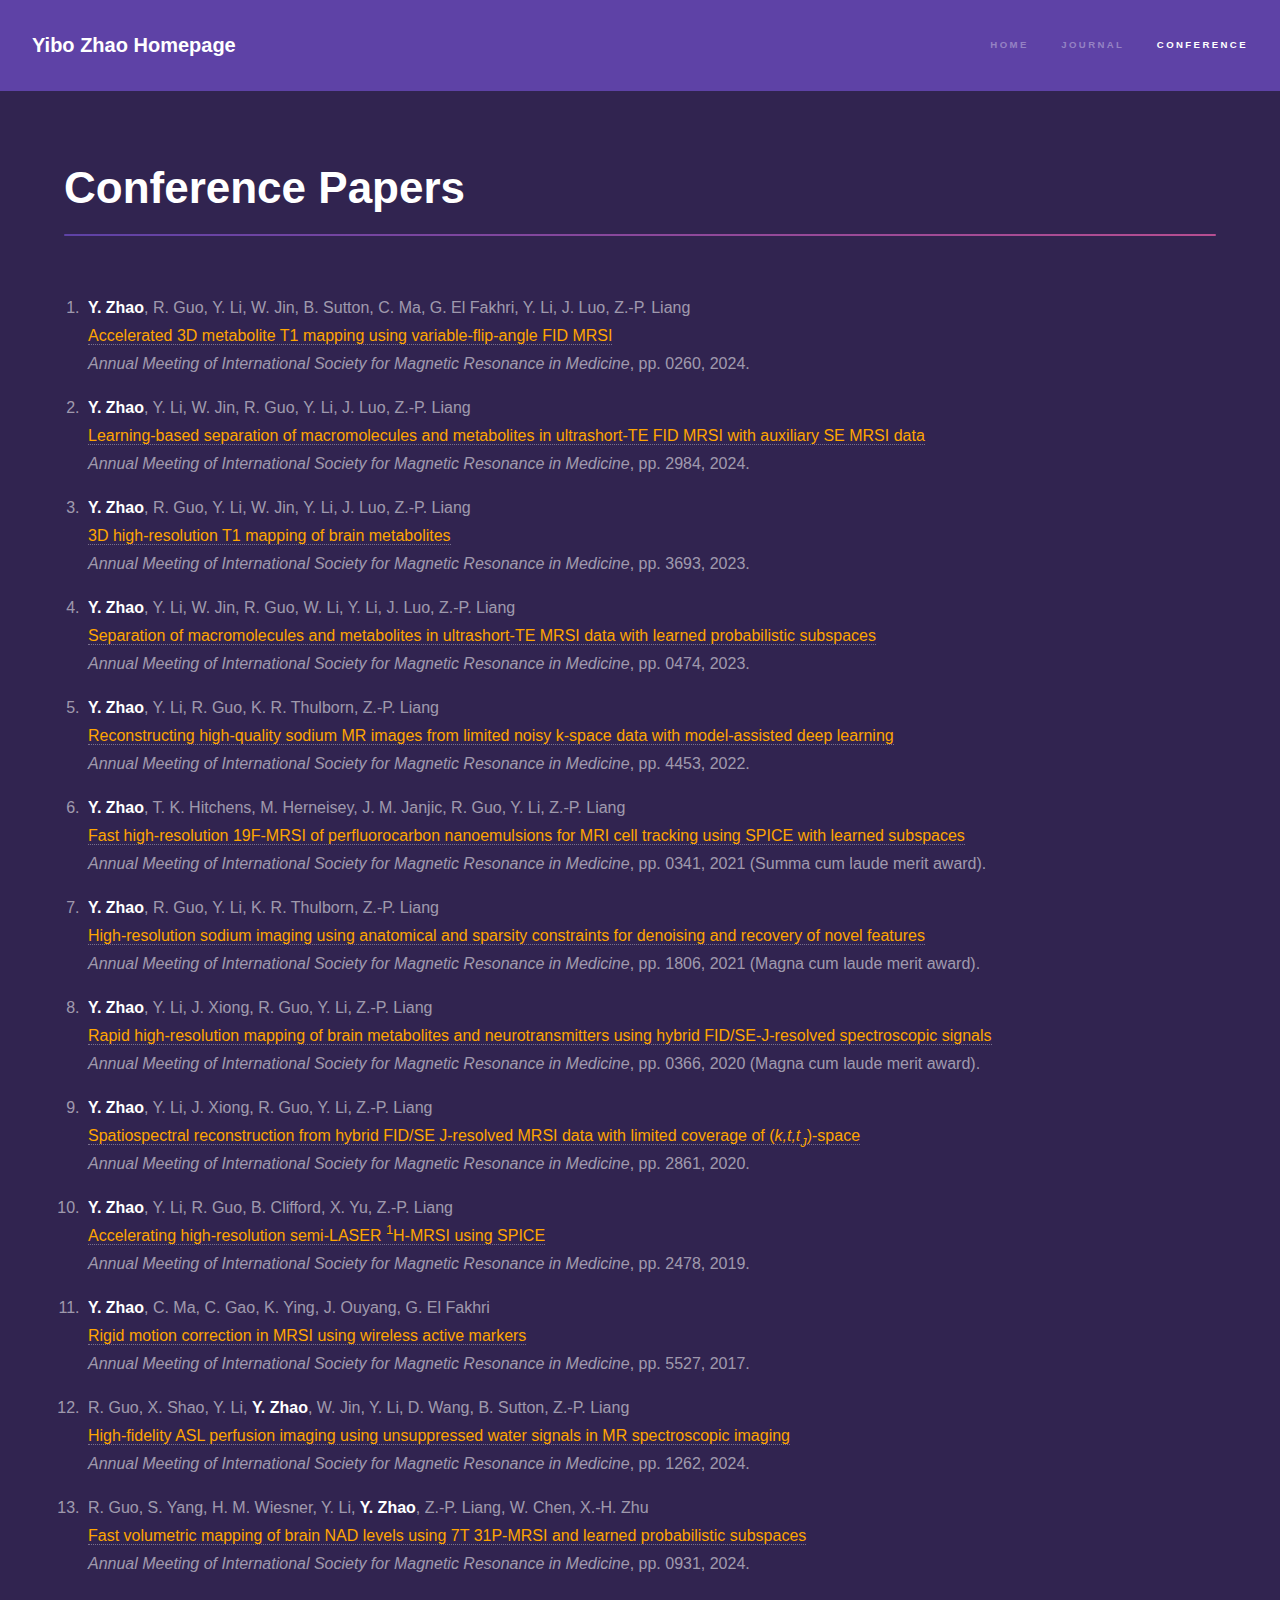
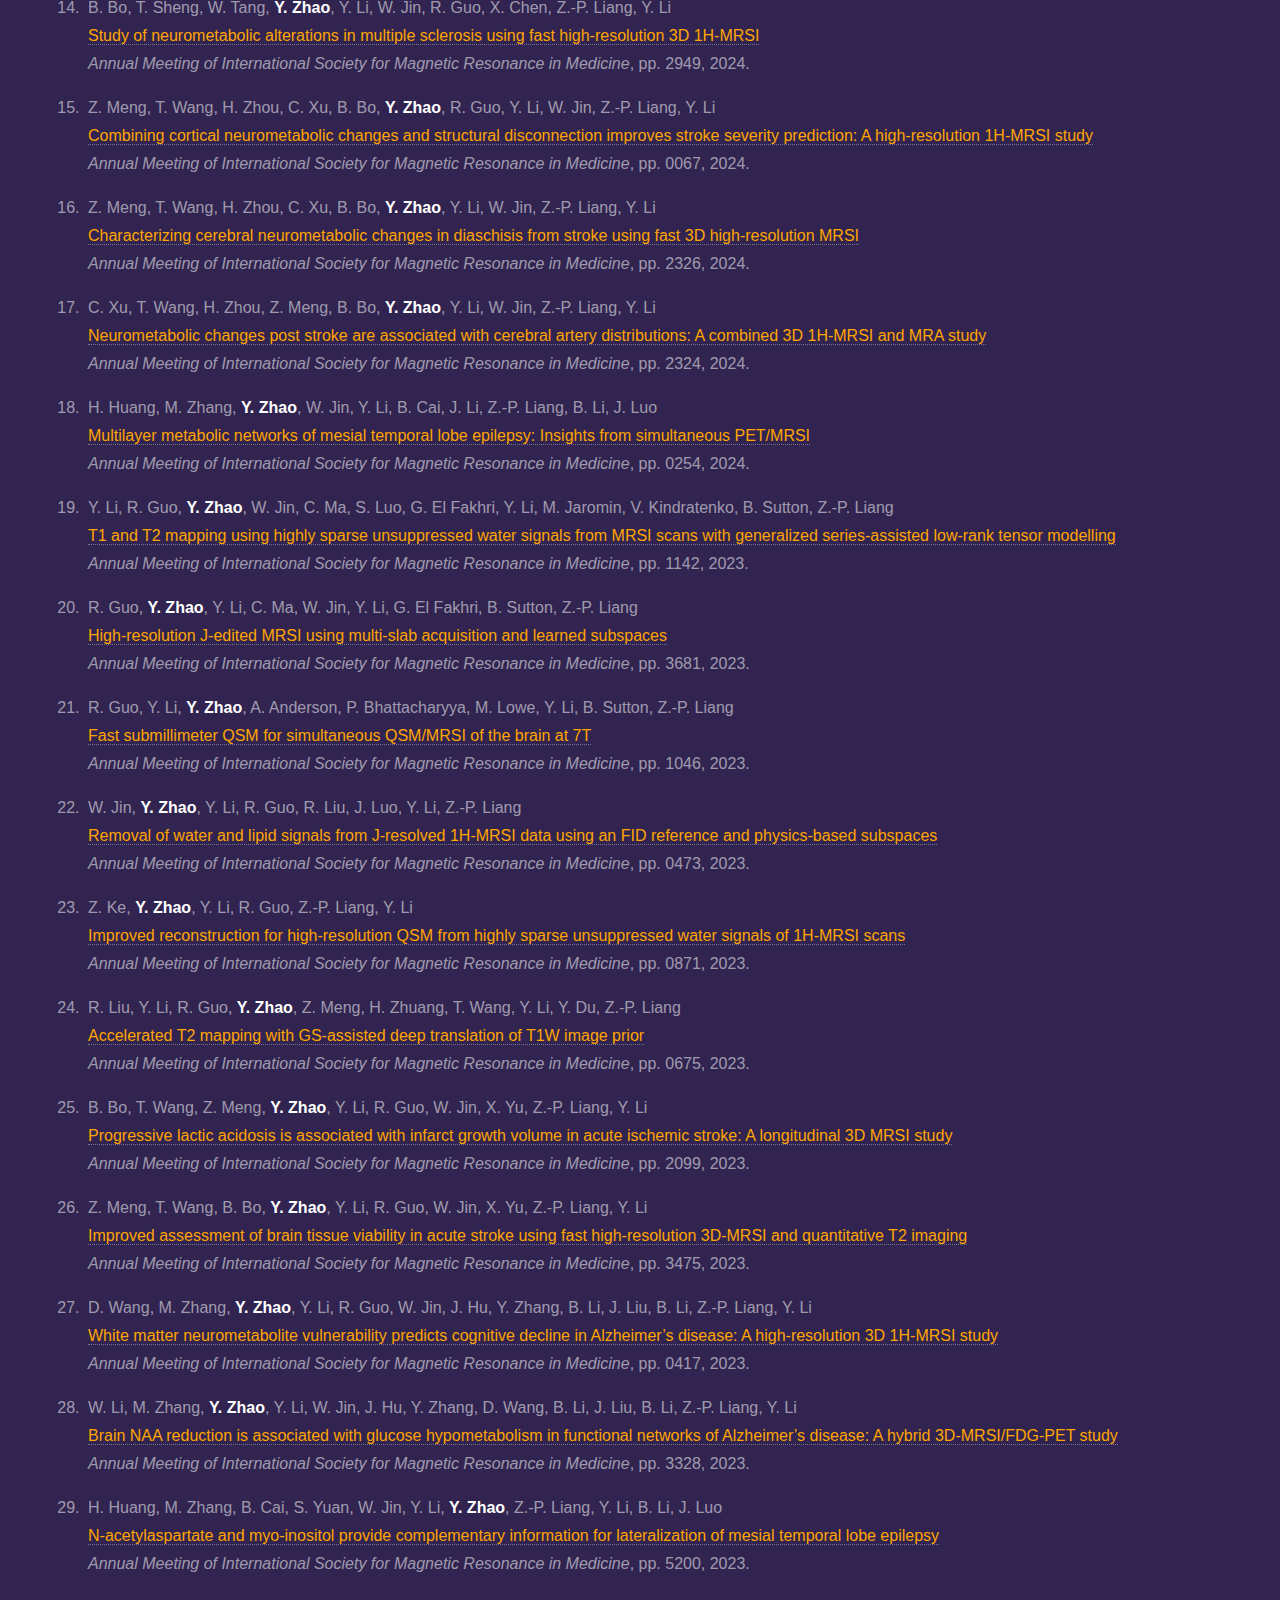
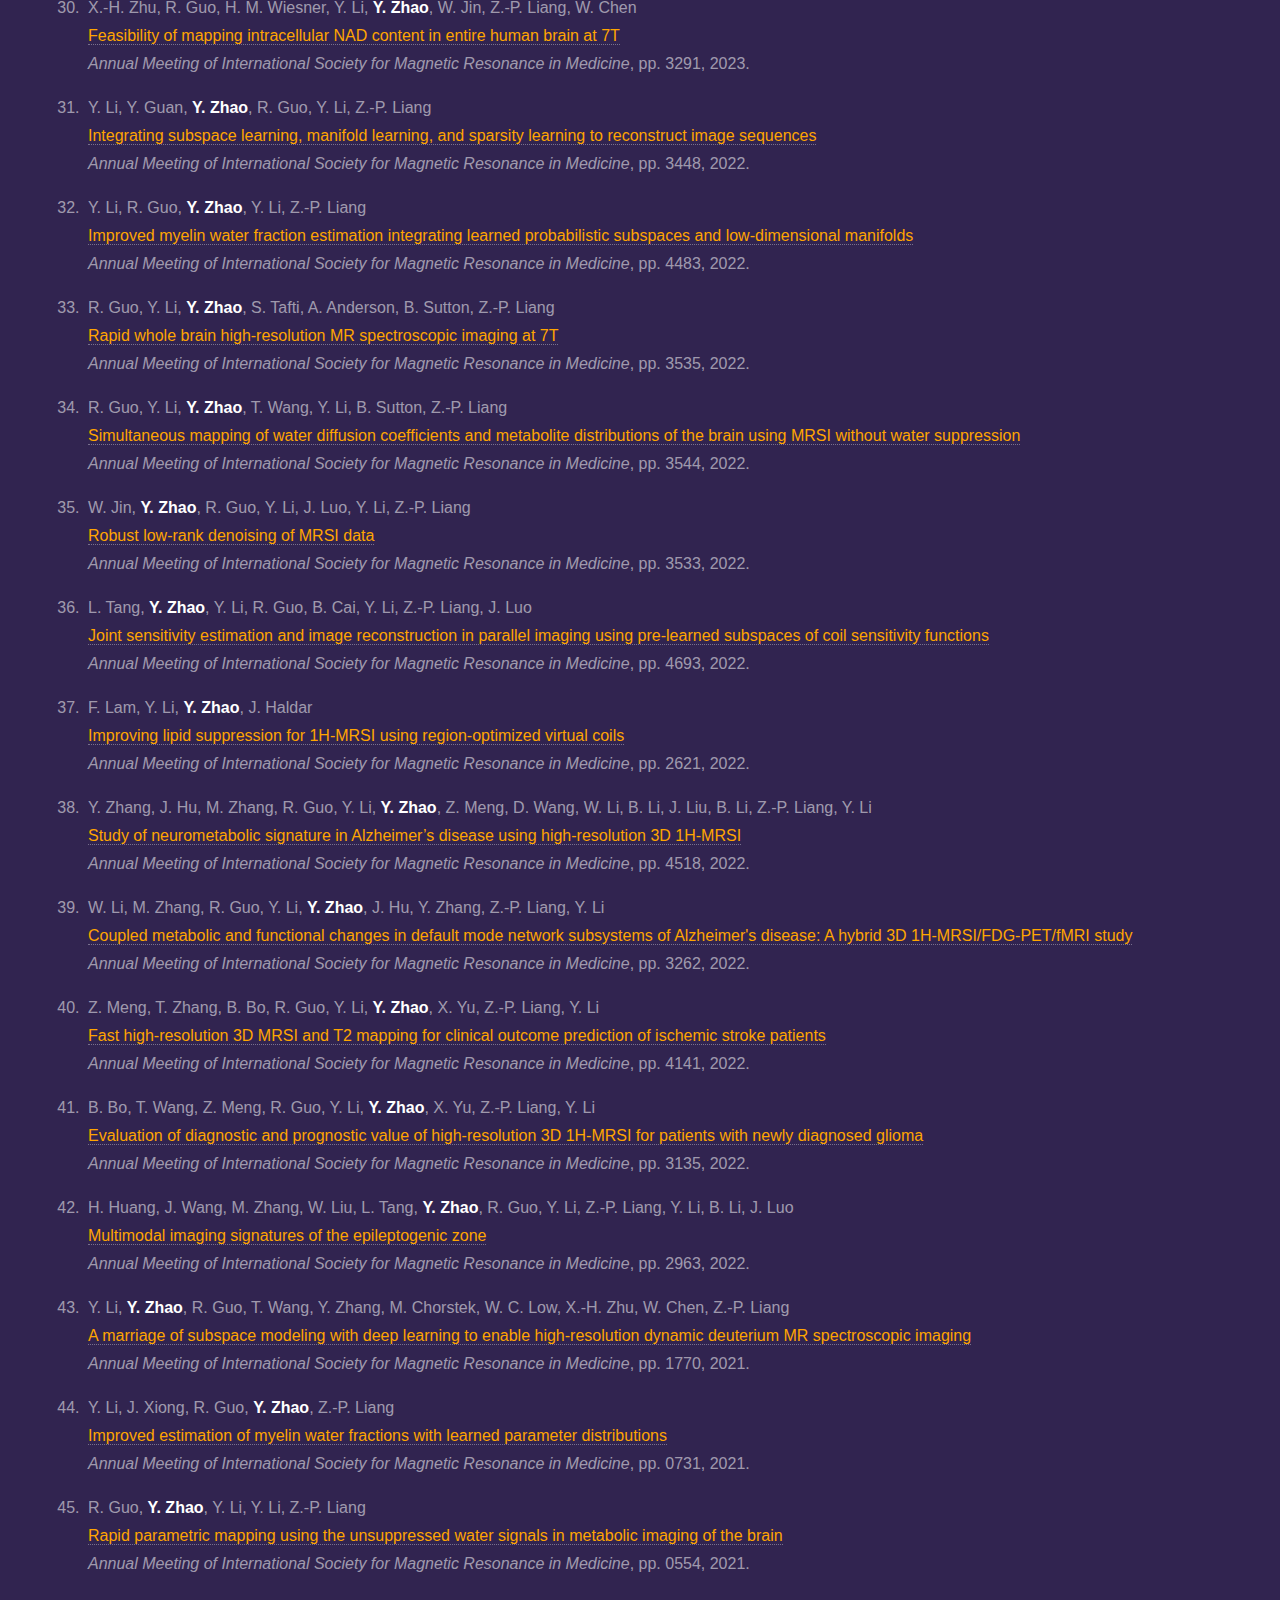
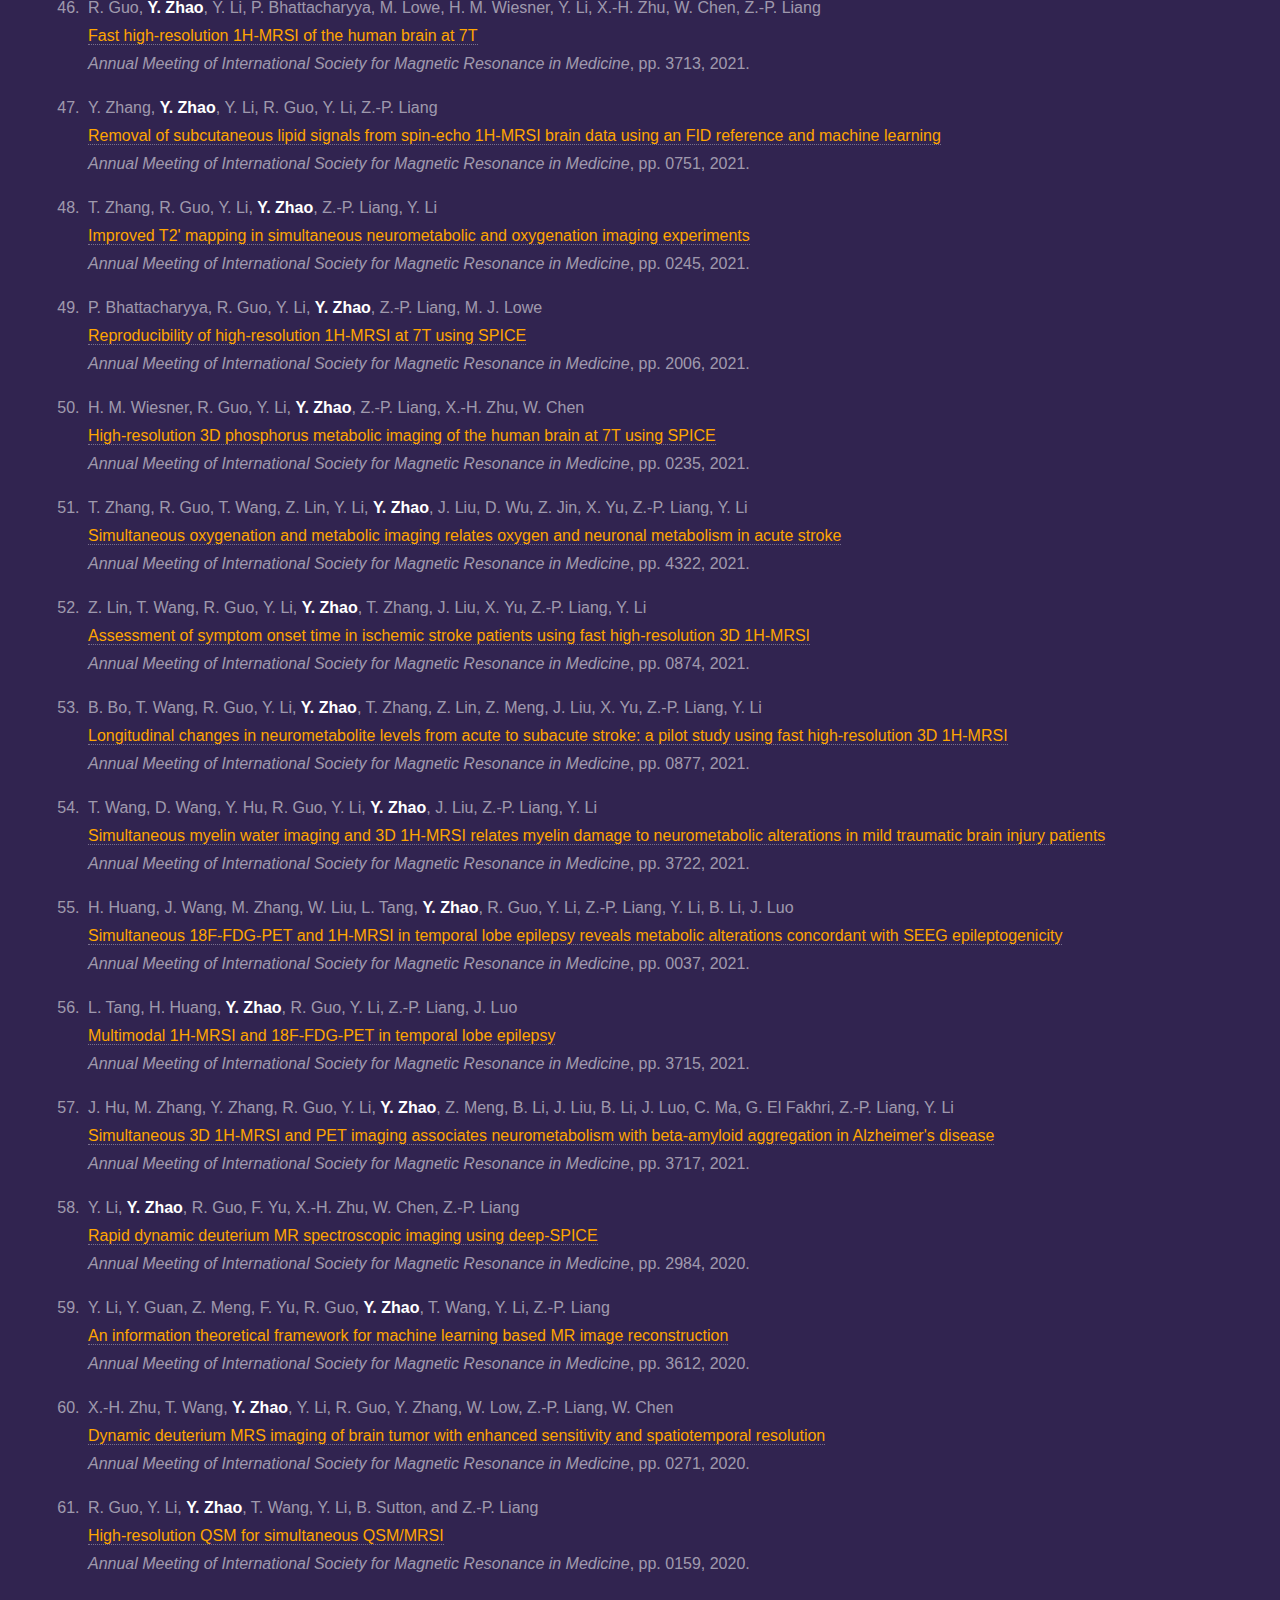
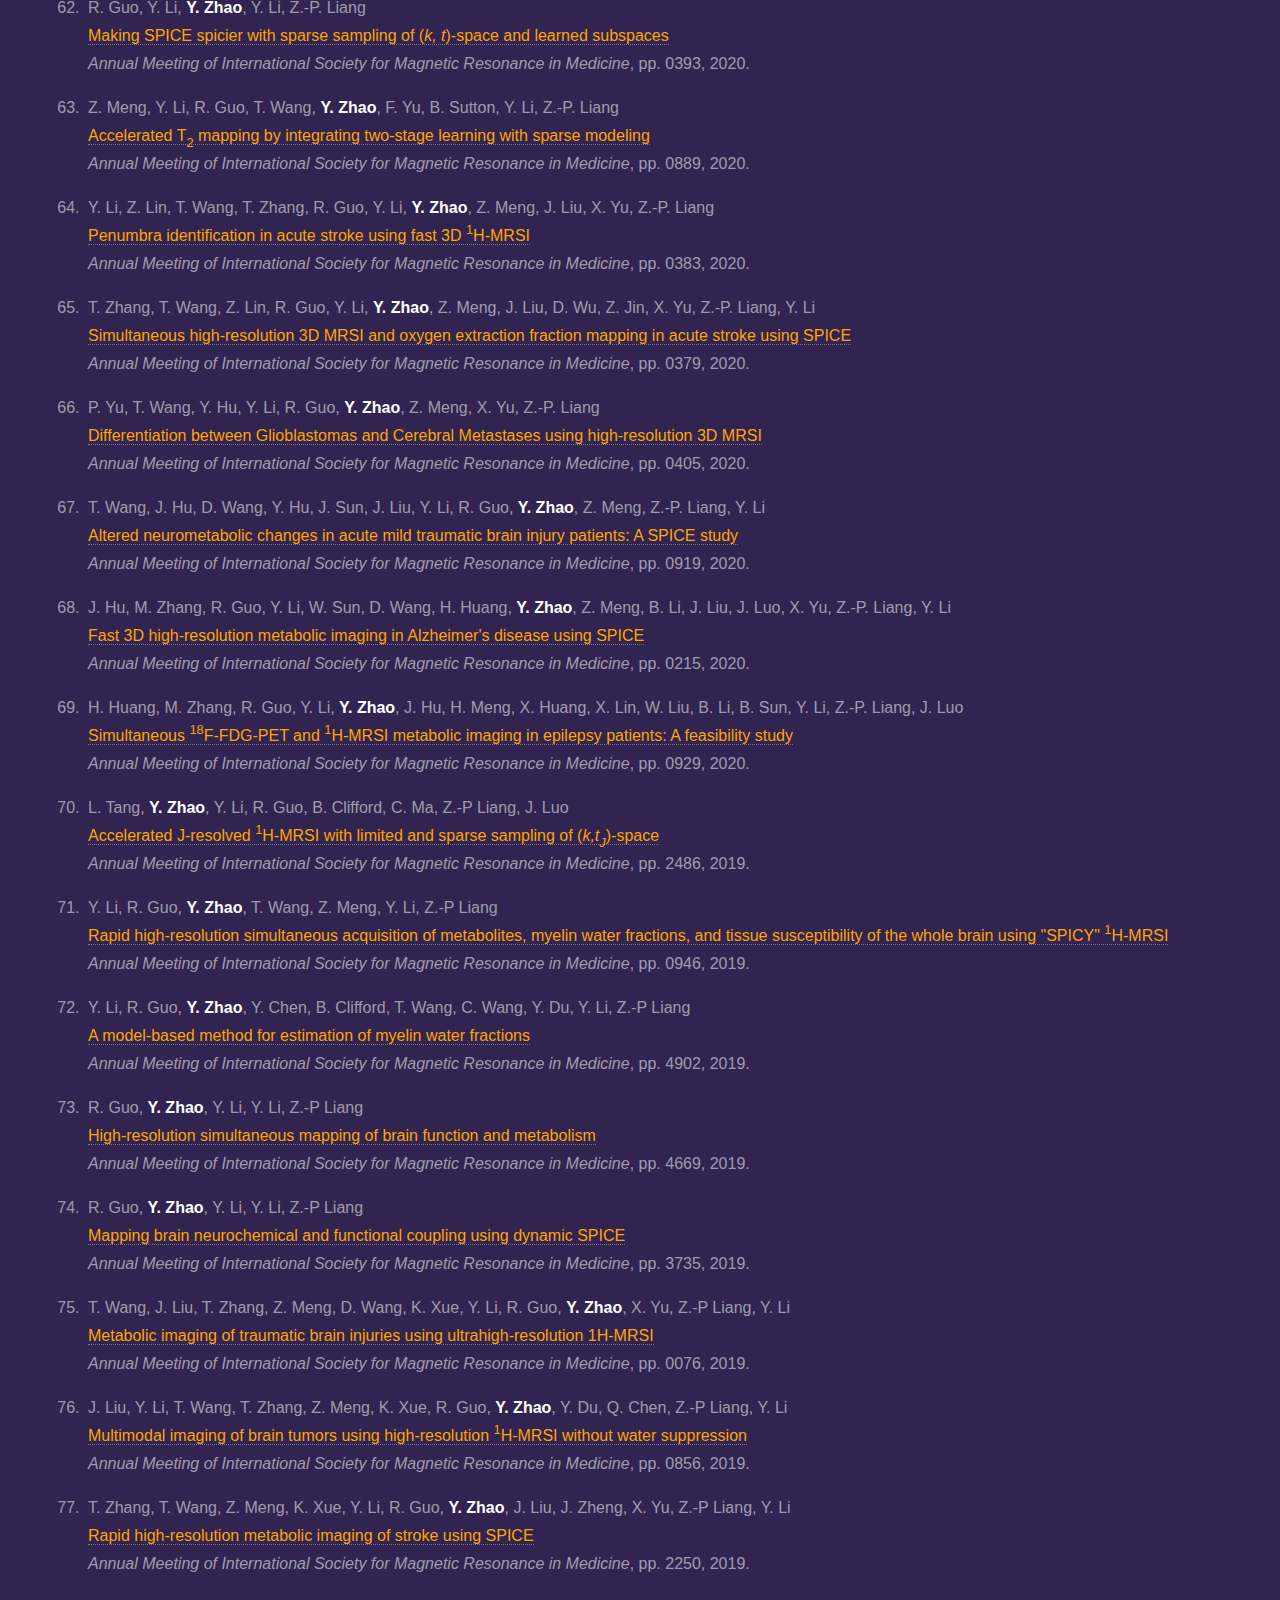
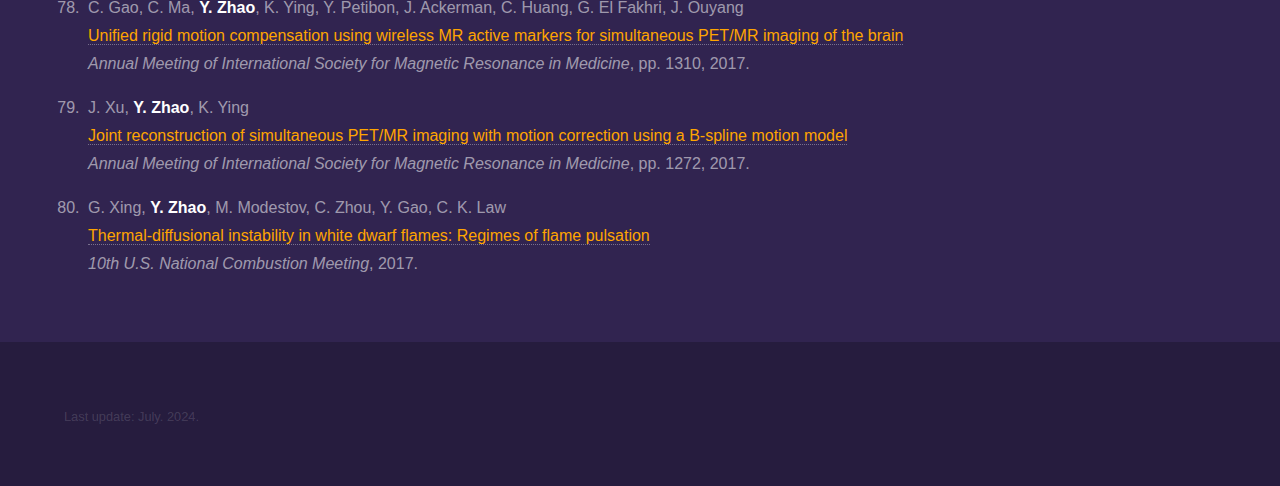
==== commit 5a987054: "Yearly update" ====
--- a/conference_papers.html
+++ b/conference_papers.html
@@ -36,6 +36,16 @@
 							<!-- <span class="image fit"><img src="images/UIUC-ECE.jpg" alt="" /></span> -->
 							<!-- <h3>University of Illinois at Urbana-Champaign</h3> -->
 							<ol>
+								<li><b>Y. Zhao</b>, R. Guo, Y. Li, W. Jin, B. Sutton, C. Ma, G. El Fakhri, Y. Li, J. Luo, Z.-P. Liang<br />
+									<a target="_blank" style="color:rgb(255, 165, 0);"href="https://submissions.mirasmart.com/ISMRM2024/Itinerary/PresentationDetail.aspx?evdid=2547">Accelerated 3D metabolite T1 mapping using variable-flip-angle FID MRSI</a ><br />
+									<i>Annual Meeting of International Society for Magnetic Resonance in Medicine</i>, pp. 0260, 2024.
+								</li>
+
+								<li><b>Y. Zhao</b>, Y. Li, W. Jin, R. Guo, Y. Li, J. Luo, Z.-P. Liang<br />
+									<a target="_blank" style="color:rgb(255, 165, 0);"href="https://submissions.mirasmart.com/ISMRM2024/Itinerary/PresentationDetail.aspx?evdid=1716">Learning-based separation of macromolecules and metabolites in ultrashort-TE FID MRSI with auxiliary SE MRSI data</a ><br />
+									<i>Annual Meeting of International Society for Magnetic Resonance in Medicine</i>, pp. 2984, 2024.
+								</li>
+
 								<li><b>Y. Zhao</b>, R. Guo, Y. Li, W. Jin, Y. Li, J. Luo, Z.-P. Liang<br />
 									<a target="_blank" style="color:rgb(255, 165, 0);"href="https://submissions.mirasmart.com/ISMRM2023/Itinerary/PresentationDetail.aspx?evdid=3665">3D high-resolution T1 mapping of brain metabolites</a ><br />
 									<i>Annual Meeting of International Society for Magnetic Resonance in Medicine</i>, pp. 3693, 2023.
@@ -76,17 +86,52 @@
 									<i>Annual Meeting of International Society for Magnetic Resonance in Medicine</i>, pp. 2478, 2019.
 								</li>
 
-								<li><b>Y. Zhao</b>, C. Ma, C. Gao, K. Ying, J. Ouyang, G. Fakhri<br />
+								<li><b>Y. Zhao</b>, C. Ma, C. Gao, K. Ying, J. Ouyang, G. El Fakhri<br />
 									<a target="_blank" style="color:rgb(255, 165, 0);"href="https://cds.ismrm.org/protected/17MPresentations/abstracts/5527.html">Rigid motion correction in MRSI using wireless active markers</a><br />
 									<i>Annual Meeting of International Society for Magnetic Resonance in Medicine</i>, pp. 5527, 2017.
 								</li>
 
-								<li>Y. Li, R. Guo, <b>Y. Zhao</b>, W. Jin, C. Ma, S. Luo, G. Fakhri, Y. Li, M. Jaromin, V. Kindratenko, B. Sutton, Z.-P. Liang<br />
+								<li>R. Guo, X. Shao, Y. Li, <b>Y. Zhao</b>, W. Jin, Y. Li, D. Wang, B. Sutton, Z.-P. Liang<br />
+									<a target="_blank" style="color:rgb(255, 165, 0);"href="https://submissions.mirasmart.com/ISMRM2024/Itinerary/PresentationDetail.aspx?evdid=2676">High-fidelity ASL perfusion imaging using unsuppressed water signals in MR spectroscopic imaging</a ><br />
+									<i>Annual Meeting of International Society for Magnetic Resonance in Medicine</i>, pp. 1262, 2024.
+								</li>
+								
+								<li>R. Guo, S. Yang, H. M. Wiesner, Y. Li, <b>Y. Zhao</b>, Z.-P. Liang, W. Chen, X.-H. Zhu<br />
+									<a target="_blank" style="color:rgb(255, 165, 0);"href="https://submissions.mirasmart.com/ISMRM2024/Itinerary/PresentationDetail.aspx?evdid=6512">Fast volumetric mapping of brain NAD levels using 7T 31P-MRSI and learned probabilistic subspaces</a ><br />
+									<i>Annual Meeting of International Society for Magnetic Resonance in Medicine</i>, pp. 0931, 2024.
+								</li>
+								
+								<li>B. Bo, T. Sheng, W. Tang, <b>Y. Zhao</b>, Y. Li, W. Jin, R. Guo, X. Chen, Z.-P. Liang, Y. Li<br />
+									<a target="_blank" style="color:rgb(255, 165, 0);"href="https://submissions.mirasmart.com/ISMRM2024/Itinerary/PresentationDetail.aspx?evdid=5285">Study of neurometabolic alterations in multiple sclerosis using fast high-resolution 3D 1H-MRSI</a ><br />
+									<i>Annual Meeting of International Society for Magnetic Resonance in Medicine</i>, pp. 2949, 2024.
+								</li>
+
+								<li>Z. Meng, T. Wang, H. Zhou, C. Xu, B. Bo, <b>Y. Zhao</b>, R. Guo, Y. Li, W. Jin, Z.-P. Liang, Y. Li<br />
+									<a target="_blank" style="color:rgb(255, 165, 0);"href="https://submissions.mirasmart.com/ISMRM2024/Itinerary/PresentationDetail.aspx?evdid=1315">Combining cortical neurometabolic changes and structural disconnection improves stroke severity prediction: A high-resolution 1H-MRSI study</a ><br />
+									<i>Annual Meeting of International Society for Magnetic Resonance in Medicine</i>, pp. 0067, 2024.
+								</li>
+
+								<li>Z. Meng, T. Wang, H. Zhou, C. Xu, B. Bo, <b>Y. Zhao</b>, Y. Li, W. Jin, Z.-P. Liang, Y. Li<br />
+									<a target="_blank" style="color:rgb(255, 165, 0);"href="https://submissions.mirasmart.com/ISMRM2024/Itinerary/PresentationDetail.aspx?evdid=1621">Characterizing cerebral neurometabolic changes in diaschisis from stroke using fast 3D high-resolution MRSI</a ><br />
+									<i>Annual Meeting of International Society for Magnetic Resonance in Medicine</i>, pp. 2326, 2024.
+								</li>
+
+								<li>C. Xu, T. Wang, H. Zhou, Z. Meng, B. Bo, <b>Y. Zhao</b>, Y. Li, W. Jin, Z.-P. Liang, Y. Li<br />
+									<a target="_blank" style="color:rgb(255, 165, 0);"href="https://submissions.mirasmart.com/ISMRM2024/Itinerary/PresentationDetail.aspx?evdid=1618">Neurometabolic changes post stroke are associated with cerebral artery distributions: A combined 3D 1H-MRSI and MRA study</a ><br />
+									<i>Annual Meeting of International Society for Magnetic Resonance in Medicine</i>, pp. 2324, 2024.
+								</li>
+
+								<li>H. Huang, M. Zhang, <b>Y. Zhao</b>, W. Jin, Y. Li, B. Cai, J. Li, Z.-P. Liang, B. Li, J. Luo<br />
+									<a target="_blank" style="color:rgb(255, 165, 0);"href="https://submissions.mirasmart.com/ISMRM2024/Itinerary/PresentationDetail.aspx?evdid=2542">Multilayer metabolic networks of mesial temporal lobe epilepsy: Insights from simultaneous PET/MRSI</a ><br />
+									<i>Annual Meeting of International Society for Magnetic Resonance in Medicine</i>, pp. 0254, 2024.
+								</li>
+
+								<li>Y. Li, R. Guo, <b>Y. Zhao</b>, W. Jin, C. Ma, S. Luo, G. El Fakhri, Y. Li, M. Jaromin, V. Kindratenko, B. Sutton, Z.-P. Liang<br />
 									<a target="_blank" style="color:rgb(255, 165, 0);"href="https://submissions.mirasmart.com/ISMRM2023/Itinerary/PresentationDetail.aspx?evdid=444">T1 and T2 mapping using highly sparse unsuppressed water signals from MRSI scans with generalized series-assisted low-rank tensor modelling</a ><br />
 									<i>Annual Meeting of International Society for Magnetic Resonance in Medicine</i>, pp. 1142, 2023.
 								</li>
 
-								<li>R. Guo, <b>Y. Zhao</b>, Y. Li, C. Ma, W. Jin, Y. Li, G. Fakhri, B. Sutton, Z.-P. Liang<br />
+								<li>R. Guo, <b>Y. Zhao</b>, Y. Li, C. Ma, W. Jin, Y. Li, G. El Fakhri, B. Sutton, Z.-P. Liang<br />
 									<a target="_blank" style="color:rgb(255, 165, 0);"href="https://submissions.mirasmart.com/ISMRM2023/Itinerary/PresentationDetail.aspx?evdid=3469">High-resolution J-edited MRSI using multi-slab acquisition and learned subspaces</a ><br />
 									<i>Annual Meeting of International Society for Magnetic Resonance in Medicine</i>, pp. 3681, 2023.
 								</li>
@@ -271,7 +316,7 @@
 									<i>Annual Meeting of International Society for Magnetic Resonance in Medicine</i>, pp. 3715, 2021.
 								</li>
 
-								<li>J. Hu, M. Zhang, Y. Zhang, R. Guo, Y. Li, <b>Y. Zhao</b>, Z. Meng, B. Li, J. Liu, B. Li, J. Luo, C. Ma, G. E. Fakhri, Z.-P. Liang, Y. Li<br />
+								<li>J. Hu, M. Zhang, Y. Zhang, R. Guo, Y. Li, <b>Y. Zhao</b>, Z. Meng, B. Li, J. Liu, B. Li, J. Luo, C. Ma, G. El Fakhri, Z.-P. Liang, Y. Li<br />
 									<a target="_blank" style="color:rgb(255, 165, 0);"href="https://index.mirasmart.com/ISMRM2021/PDFfiles/3717.html">Simultaneous 3D 1H-MRSI and PET imaging associates neurometabolism with beta-amyloid aggregation in Alzheimer's disease</a><br />
 									<i>Annual Meeting of International Society for Magnetic Resonance in Medicine</i>, pp. 3717, 2021.
 								</li>
@@ -376,7 +421,7 @@
 									<i>Annual Meeting of International Society for Magnetic Resonance in Medicine</i>, pp. 2250, 2019.
 								</li>
 
-								<li>C. Gao, C. Ma, <b>Y. Zhao</b>, K. Ying, Y. Petibon, J. Ackerman, C. Huang, G. Fakhri, J. Ouyang<br />
+								<li>C. Gao, C. Ma, <b>Y. Zhao</b>, K. Ying, Y. Petibon, J. Ackerman, C. Huang, G. El Fakhri, J. Ouyang<br />
 									<a target="_blank" style="color:rgb(255, 165, 0);"href="http://indexsmart.mirasmart.com/ISMRM2017/PDFfiles/1310.html">Unified rigid motion compensation using wireless MR active markers for simultaneous PET/MR imaging of the brain</a><br />
 									<i>Annual Meeting of International Society for Magnetic Resonance in Medicine</i>, pp. 1310, 2017.
 								</li>
@@ -401,7 +446,7 @@
 			<footer id="footer" class="wrapper alt">
 				<div class="inner">
 					<ul class="menu">
-						<li>Last update: June. 2023.</li>
+						<li>Last update: July. 2024.</li>
 					</ul>
 				</div>
 			</footer>
